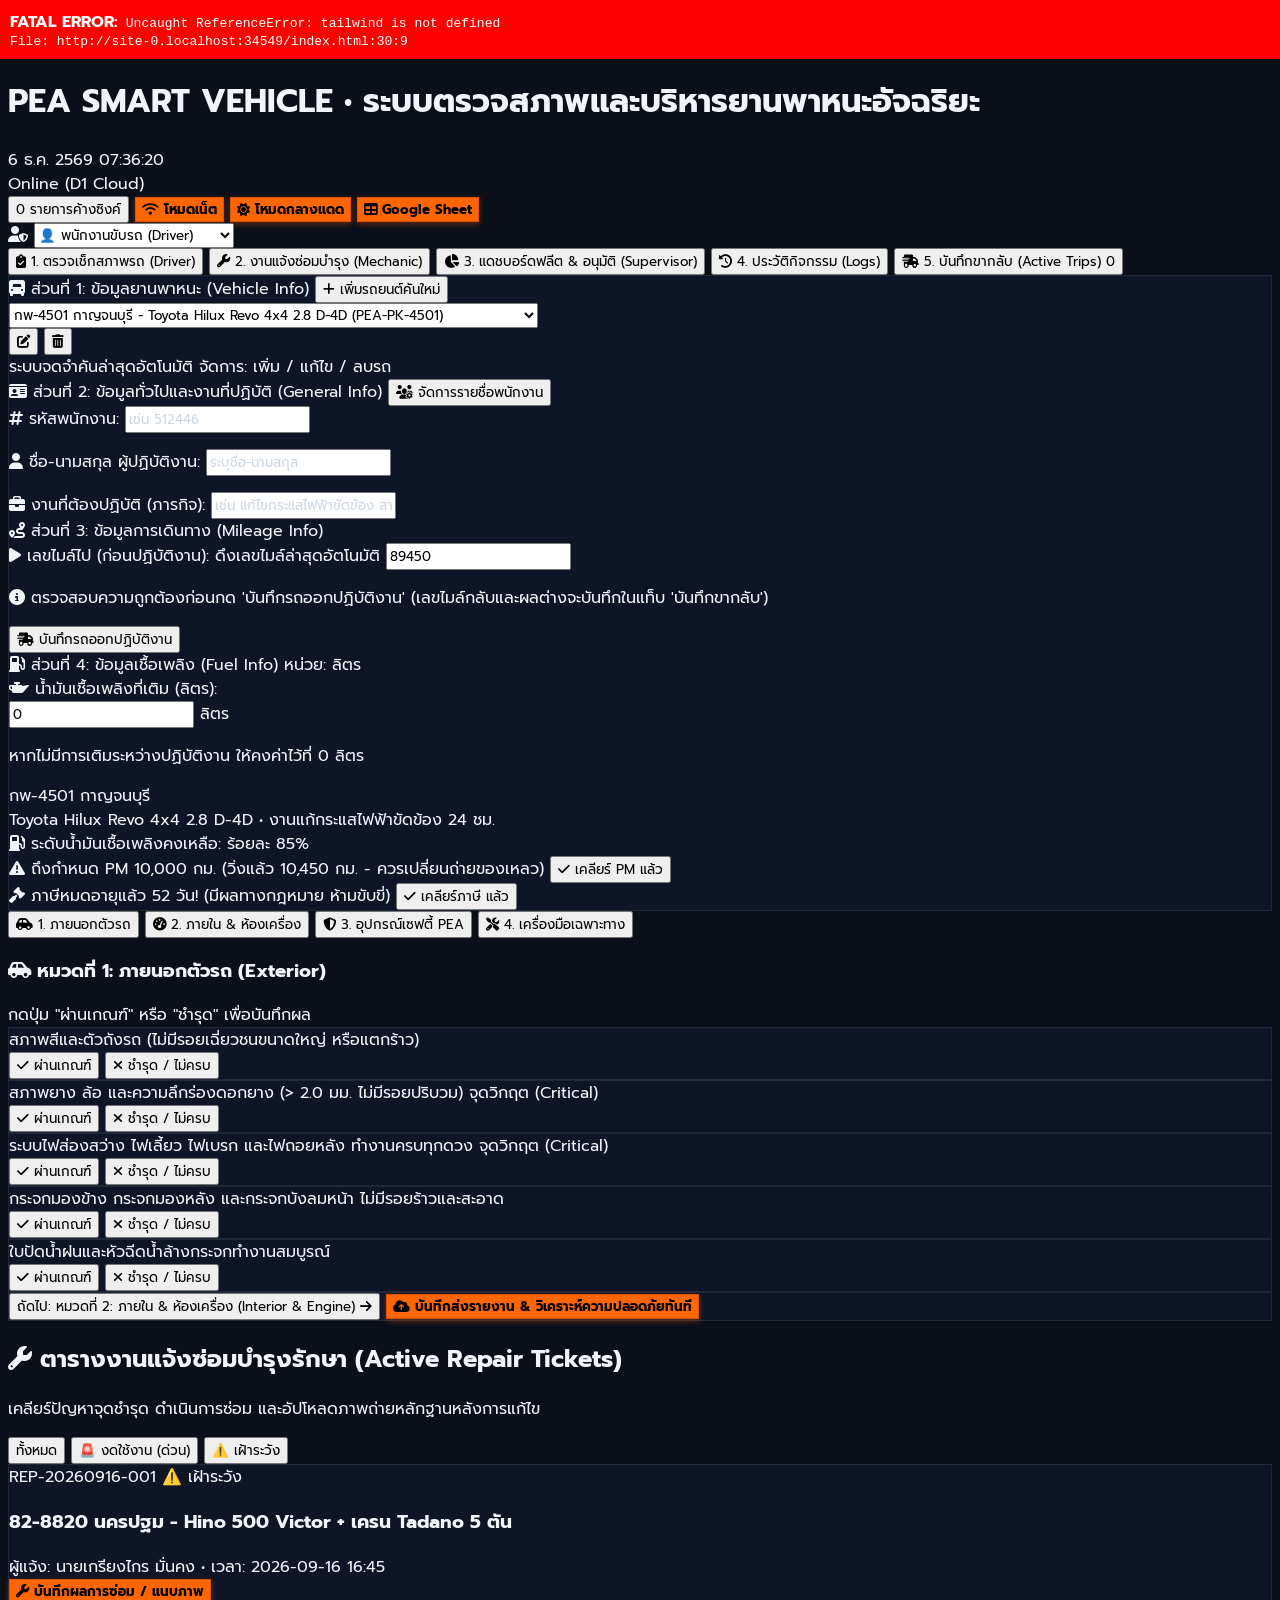
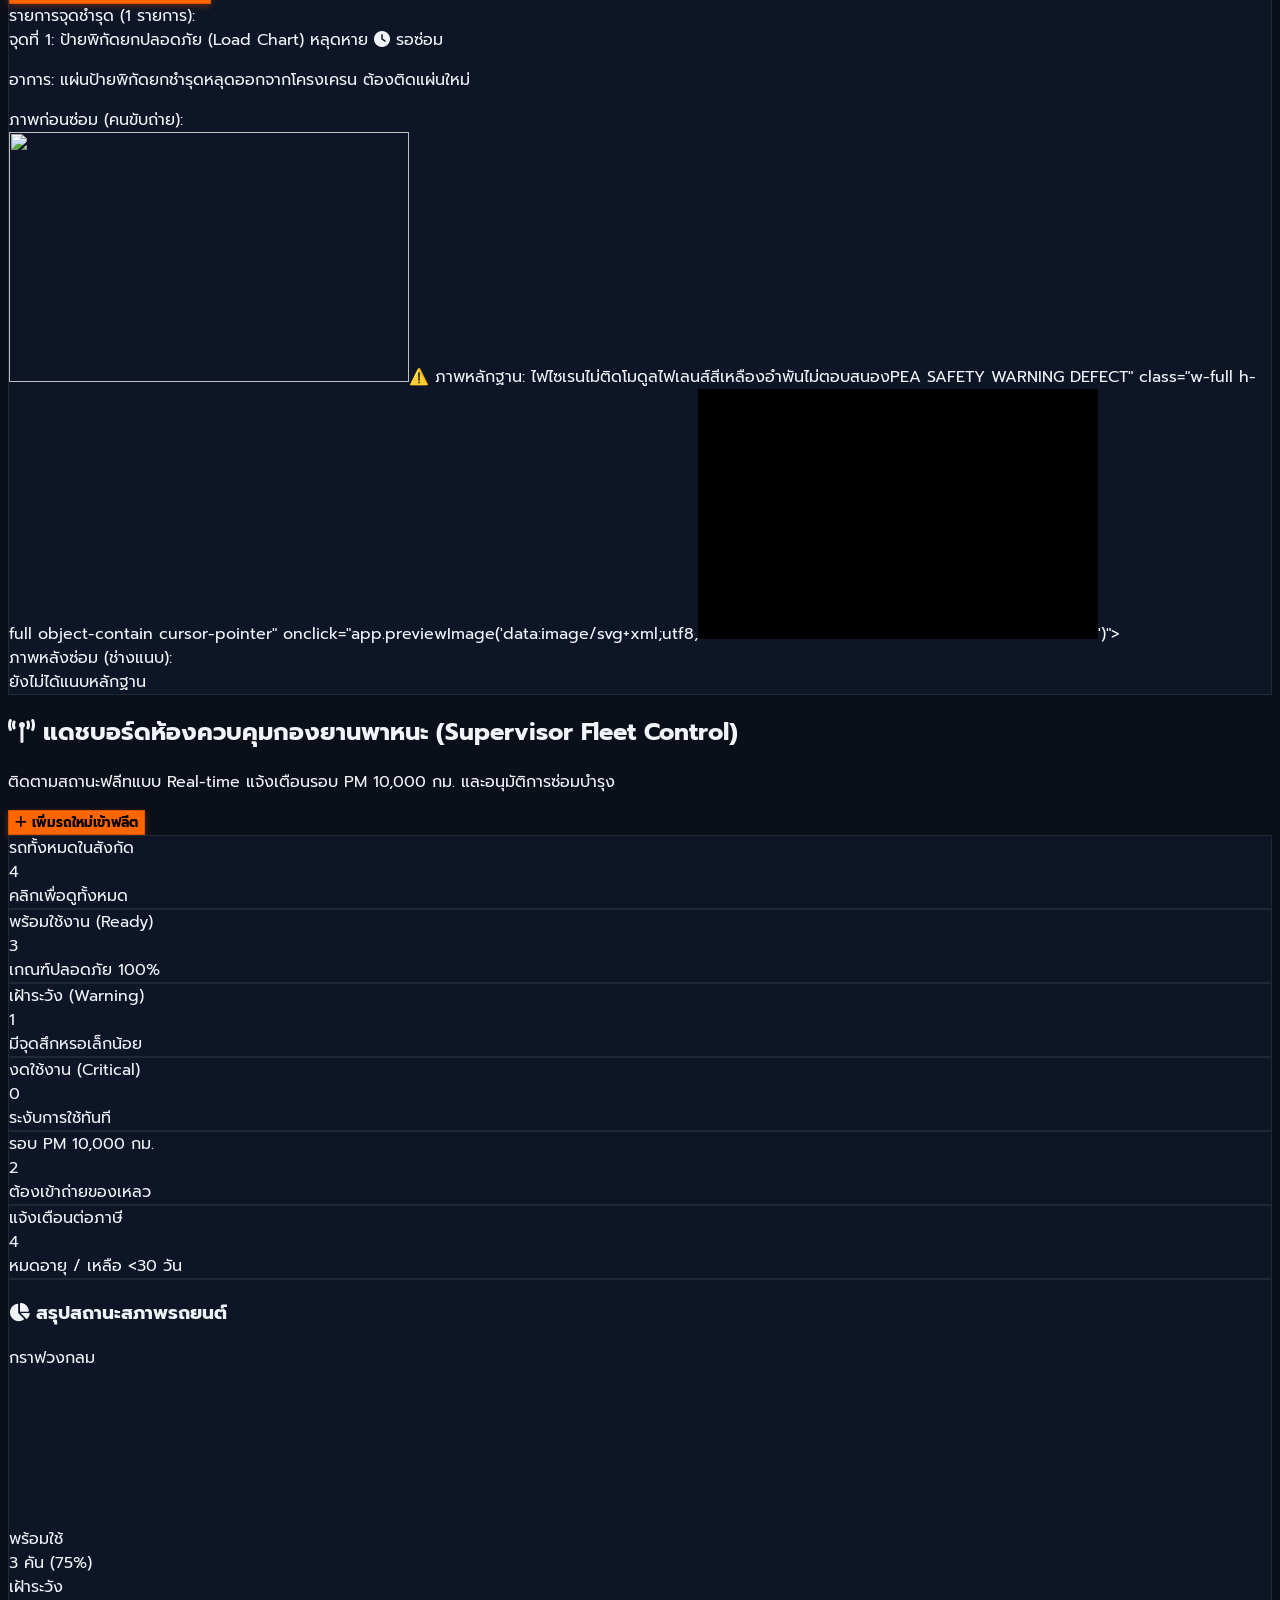
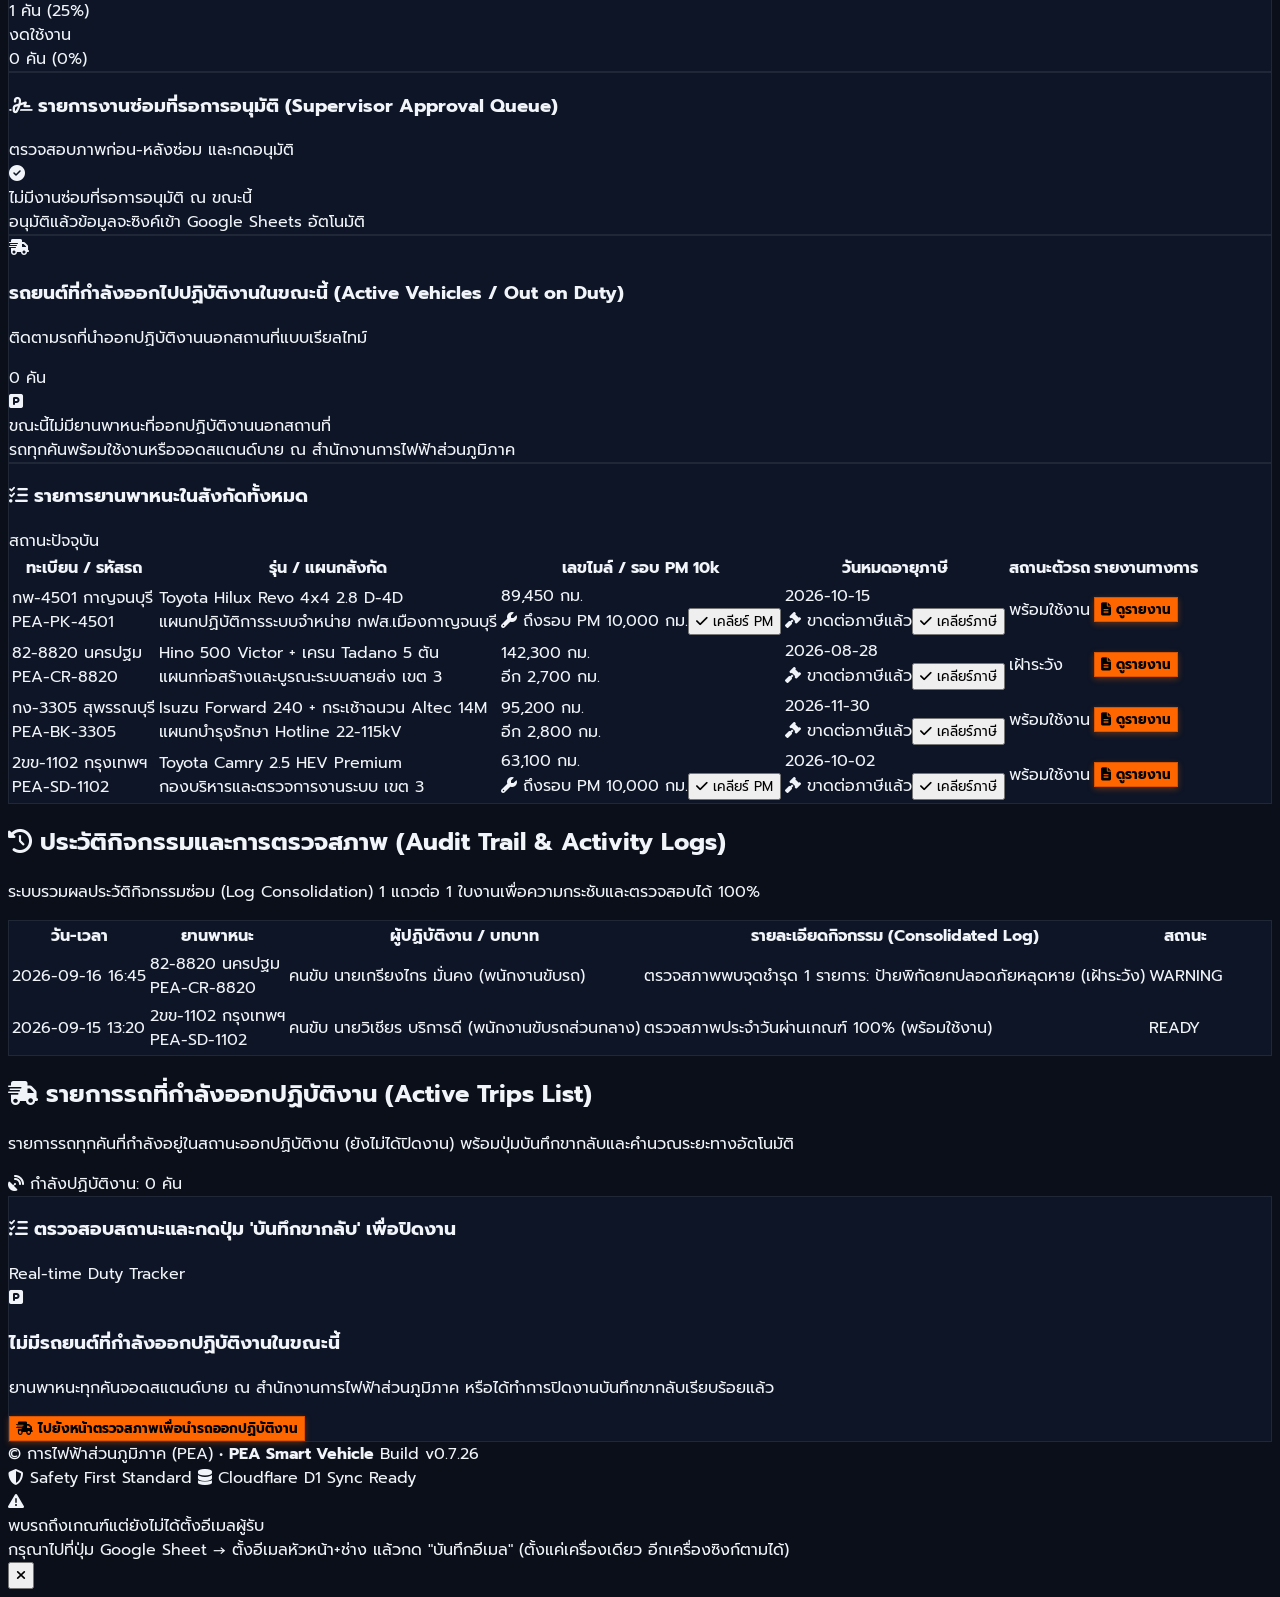
==== index.html @ 710da1a9 "PEA Smart Vehicle v0.7.26 - fix PM/tax email alerts not reaching chief+mechanic: bump stale index.ht" ====
﻿<!DOCTYPE html>
<html lang="th">
<head>
    <meta charset="UTF-8">
    <meta name="viewport" content="width=device-width, initial-scale=1.0">
    <title>PEA Smart Vehicle | ระบบตรวจสภาพและบริหารยานพาหนะอัจฉริยะ กฟภ.</title>

    <script>
        window.onerror = function(message, source, lineno, colno, error) {
            var errDiv = document.createElement('div');
            errDiv.style.position = 'fixed';
            errDiv.style.top = '0';
            errDiv.style.left = '0';
            errDiv.style.width = '100%';
            errDiv.style.background = 'red';
            errDiv.style.color = 'white';
            errDiv.style.zIndex = '999999';
            errDiv.style.padding = '10px';
            errDiv.style.fontFamily = 'monospace';
            errDiv.innerHTML = '<strong>FATAL ERROR:</strong> ' + message + ' <br>File: ' + source + ':' + lineno + ':' + colno;
            if (document.body) document.body.appendChild(errDiv);
            else window.addEventListener('DOMContentLoaded', () => document.body.appendChild(errDiv));
        };
    </script>

    <!-- Cache Busting v0.7.26 -->
    <!-- Tailwind CSS CDN -->
    <script src="https://cdn.tailwindcss.com"></script>
    <script>
        tailwind.config = {
            theme: {
                extend: {
                    colors: {
                        'pea-purple': '#581c87',
                        'pea-dark': '#3b0764',
                        'pea-lightpurple': '#7e22ce',
                        'pea-accent': '#a855f7',
                        'pea-gold': '#f59e0b',
                        'pea-goldlight': '#fbbf24',
                        'safety-orange': '#ff6600',
                        'safety-orange-hover': '#ff771a'
                    }
                }
            }
        }
    </script>
    
    <!-- FontAwesome CDN -->
    <link rel="stylesheet" href="https://cdnjs.cloudflare.com/ajax/libs/font-awesome/6.5.1/css/all.min.css">
    
    <!-- Chart.js CDN -->
    <script src="https://cdn.jsdelivr.net/npm/chart.js"></script>

    <!-- Custom CSS with Cache Busting v0.7.26 -->
    <link rel="stylesheet" href="css/main.css?v=0.7.19">
</head>
<body class="bg-[#0b0f19] text-slate-100 min-h-screen flex flex-col antialiased selection:bg-purple-600 selection:text-white">

    <!-- =====================================================================
         TOP PEA CORPORATE HEADER (Responsive Header < 1150px)
         ===================================================================== -->
    <header id="pea-global-header" class="bg-gradient-to-r from-purple-950 via-[#3b0764] to-[#1e1035] border-b border-purple-800/50 shadow-xl sticky top-0 z-40">
        <div class="max-w-7xl mx-auto px-4 sm:px-6 lg:px-8 py-2.5 flex flex-wrap justify-between items-center gap-3">
            
            <!-- Brand Logo & System Title -->
            <div class="flex items-center gap-3">
                <div class="w-11 h-11 rounded-xl bg-gradient-to-br from-purple-800 to-purple-950 border-2 border-amber-400 flex flex-col items-center justify-center shadow-lg shadow-purple-950/60 shrink-0">
                    <span class="text-[11px] font-black text-amber-400 leading-none">PEA</span>
                    <i class="fa-solid fa-bolt text-amber-400 text-sm mt-0.5"></i>
                </div>
                <div>
                    <div class="flex items-center gap-2">
                        <span class="text-[11px] font-extrabold tracking-wider text-amber-400 uppercase">การไฟฟ้าส่วนภูมิภาค</span>
                        <span class="text-[10px] px-2 py-0.5 rounded-full bg-purple-800/80 text-purple-200 border border-purple-500/30 font-mono font-bold">SAFETY FIRST</span>
                        <span class="text-[10px] px-1.5 py-0.2 rounded bg-amber-500 text-black font-mono font-black">v0.7.26</span>
                    </div>
                    <h1 class="text-sm sm:text-base font-black text-white tracking-tight flex items-center gap-2">
                        PEA SMART VEHICLE
                        <span class="text-[11px] font-semibold text-slate-300 hidden sm:inline">• ระบบตรวจสภาพและบริหารยานพาหนะอัจฉริยะ</span>
                    </h1>
                </div>
            </div>

            <!-- Header Controls & Responsive Header Action Group -->
            <div class="flex items-center gap-2 sm:gap-3 flex-wrap">
                
                <!-- Live Clock & Network Badge -->
                <div class="hidden md:flex flex-col text-right text-xs">
                    <span class="text-slate-300 font-mono text-[11px]" id="live-clock">--:--:--</span>
                    <div class="flex items-center justify-end gap-1.5 text-[11px] mt-0.5" id="network-status-badge">
                        <span class="w-2 h-2 rounded-full bg-emerald-400 animate-pulse"></span>
                        <span class="text-emerald-400 font-bold">Online (D1 Cloud)</span>
                    </div>
                </div>

                <!-- Sync Queue Indicator Badge -->
                <button onclick="app.triggerSyncNow()" id="sync-queue-badge" class="hidden text-[11px] px-2 py-1 rounded-lg bg-amber-500 text-black font-bold animate-pulse">
                    0 รายการค้างซิงค์
                </button>

                <!-- Responsive Buttons with Safety Orange (< 1150px hides text) -->
                <!-- Network Mode Simulation Button -->
                <button onclick="app.toggleNetworkSimulation()" title="สลับโหมดจำลอง Online/Offline" 
                    class="responsive-header-btn btn-safety-orange px-3 py-1.5 rounded-xl text-xs flex items-center gap-1.5 shadow">
                    <i class="fa-solid fa-wifi"></i>
                    <span class="header-btn-label">โหมดเน็ต</span>
                </button>

                <!-- Sunlight Mode Toggle Button -->
                <button onclick="app.toggleSunlightMode()" title="สลับโหมดกลางแดด คอนทราสต์สูง" 
                    class="responsive-header-btn btn-safety-orange px-3 py-1.5 rounded-xl text-xs flex items-center gap-1.5 shadow">
                    <i id="sunlight-icon" class="fa-solid fa-sun"></i>
                    <span id="sunlight-label" class="header-btn-label">โหมดกลางแดด</span>
                </button>

                <!-- Google Sheet Database Config Button -->
                <button onclick="app.openGoogleSheetModal()" title="ตั้งค่าฐานข้อมูล Google Sheets" 
                    id="header-googlesheet-btn" class="responsive-header-btn btn-safety-orange px-3 py-1.5 rounded-xl text-xs flex items-center gap-1.5 shadow">
                    <i class="fa-solid fa-table"></i>
                    <span class="header-btn-label header-btn-label-always">Google Sheet</span>
                </button>

                <!-- Role Selector -->
                <div class="flex items-center gap-1.5 bg-slate-900/90 p-1 rounded-xl border border-slate-700/80">
                    <i class="fa-solid fa-user-shield text-pea-gold ml-2 text-xs"></i>
                    <select id="user-role-select" class="bg-transparent text-xs text-white focus:outline-none pr-2 py-0.5 font-medium cursor-pointer">
                        <option value="DRIVER" class="bg-slate-900 text-white">👤 พนักงานขับรถ (Driver)</option>
                        <option value="MECHANIC" class="bg-slate-900 text-white">🔧 ช่างเครื่องยนต์ (Mechanic)</option>
                        <option value="CHIEF" class="bg-slate-900 text-white">👨‍💼 หัวหน้างาน (Supervisor)</option>
                    </select>
                </div>
            </div>
        </div>

        <!-- Navigation Tabs -->
        <nav class="max-w-7xl mx-auto px-4 sm:px-6 lg:px-8 flex space-x-1 border-t border-purple-900/60 overflow-x-auto">
            <button onclick="app.setTab('inspect')" class="nav-tab-btn px-4 py-2.5 text-xs font-bold transition flex items-center gap-2 border-b-2 bg-purple-900 text-amber-300 border-amber-400" data-tab="inspect">
                <i class="fa-solid fa-clipboard-check"></i>
                <span class="nav-tab-label">1. ตรวจเช็กสภาพรถ (Driver)</span>
            </button>
            <button onclick="app.setTab('mechanic')" class="nav-tab-btn px-4 py-2.5 text-xs font-bold transition flex items-center gap-2 border-b-2 border-transparent text-slate-300 hover:bg-slate-800" data-tab="mechanic">
                <i class="fa-solid fa-wrench"></i>
                <span class="nav-tab-label">2. งานแจ้งซ่อมบำรุง (Mechanic)</span>
            </button>
            <button onclick="app.setTab('supervisor')" class="nav-tab-btn px-4 py-2.5 text-xs font-bold transition flex items-center gap-2 border-b-2 border-transparent text-slate-300 hover:bg-slate-800" data-tab="supervisor">
                <i class="fa-solid fa-chart-pie"></i>
                <span class="nav-tab-label">3. แดชบอร์ดฟลีต & อนุมัติ (Supervisor)</span>
            </button>
            <button onclick="app.setTab('logs')" class="nav-tab-btn px-4 py-2.5 text-xs font-bold transition flex items-center gap-2 border-b-2 border-transparent text-slate-300 hover:bg-slate-800" data-tab="logs">
                <i class="fa-solid fa-clock-rotate-left"></i>
                <span class="nav-tab-label">4. ประวัติกิจกรรม (Logs)</span>
            </button>
            <button onclick="app.setTab('trips')" class="nav-tab-btn px-4 py-2.5 text-xs font-bold transition flex items-center gap-2 border-b-2 border-transparent text-slate-300 hover:bg-slate-800" data-tab="trips">
                <i class="fa-solid fa-truck-fast text-blue-400"></i>
                <span class="nav-tab-label">5. บันทึกขากลับ (Active Trips)</span>
                <span id="nav-active-trips-badge" class="hidden text-[10px] px-1.5 py-0.2 rounded-full bg-blue-600 text-white font-mono font-bold">0</span>
            </button>
        </nav>
    </header>

    <!-- =====================================================================
         MAIN WORKSPACE CONTAINER
         ===================================================================== -->
    <main class="flex-1 max-w-7xl w-full mx-auto p-4 sm:p-6 lg:p-8 space-y-6">

        <!-- =================================================================
             VIEW 1: DRIVER INSPECTION VIEW
             ================================================================= -->
        <section id="view-driver-inspect" class="space-y-6 animate-fade-in">
            
            <!-- Vehicle Selection Card & Status Bar -->
            <!-- Vehicle Inspection & Operation Info Form (4 ส่วนตามมาตรฐานงาน กฟภ.) -->
            <div class="pea-glass p-5 sm:p-6 rounded-2xl border border-purple-500/30 shadow-xl space-y-5">
                
                <!-- แถวด้านบน: ส่วนที่ 1 (ข้อมูลยานพาหนะ) & ส่วนที่ 2 (ข้อมูลทั่วไปและงานที่ปฏิบัติ) -->
                <div class="grid grid-cols-1 lg:grid-cols-12 gap-4 items-start">
                    
                    <!-- ส่วนที่ 1: ข้อมูลยานพาหนะ (Vehicle Info) -->
                    <div class="lg:col-span-4 bg-slate-950/60 p-4 rounded-xl border border-slate-800 space-y-2">
                        <div class="flex items-center justify-between">
                            <label class="text-xs font-black text-amber-300 flex items-center gap-1.5">
                                <i class="fa-solid fa-truck-front text-amber-400"></i> ส่วนที่ 1: ข้อมูลยานพาหนะ (Vehicle Info)
                            </label>
                            <button type="button" onclick="app.openAddVehicleModal()" class="text-[11px] px-2 py-0.5 rounded-lg bg-emerald-900/60 hover:bg-emerald-800 border border-emerald-500/50 text-emerald-300 font-bold transition flex items-center gap-1 shadow-sm">
                                <i class="fa-solid fa-plus text-[10px]"></i> เพิ่มรถยนต์คันใหม่
                            </button>
                        </div>
                        <div class="flex items-center gap-1.5">
                            <div class="flex-1 min-w-0">
                                <select id="vehicle-select-dropdown" class="w-full bg-slate-900 border border-slate-700 rounded-xl px-3 py-2 text-xs text-white focus:outline-none focus:border-amber-400 font-semibold cursor-pointer shadow-inner truncate">
                                    <option value="PEA-PK-4501" selected>กพ-4501 กาญจนบุรี - Toyota Hilux Revo 4x4 2.8 D-4D (PEA-PK-4501)</option>
                                    <option value="PEA-CR-8820">82-8820 นครปฐม - Hino 500 Victor + เครน Tadano 5 ตัน (PEA-CR-8820)</option>
                                    <option value="PEA-BK-3305">กง-3305 สุพรรณบุรี - Isuzu Forward 240 + กระเช้าฉนวน Altec 14M (PEA-BK-3305)</option>
                                    <option value="PEA-SD-1102">2ขข-1102 กรุงเทพฯ - Toyota Camry 2.5 HEV Premium (PEA-SD-1102)</option>
                                </select>
                            </div>
                            <button type="button" onclick="app.openEditVehicleModal()" title="แก้ไขข้อมูลรถยนต์คันที่เลือก" class="px-2.5 py-2 rounded-xl bg-amber-950/70 hover:bg-amber-900 border border-amber-500/50 text-amber-300 hover:text-white transition flex items-center justify-center text-xs shadow-sm">
                                <i class="fa-solid fa-pen-to-square"></i>
                            </button>
                            <button type="button" onclick="app.confirmDeleteCurrentVehicle()" title="ลบข้อมูลรถยนต์คันที่เลือกออกจากระบบ" class="px-2.5 py-2 rounded-xl bg-red-950/70 hover:bg-red-900 border border-red-500/50 text-red-300 hover:text-white transition flex items-center justify-center text-xs shadow-sm">
                                <i class="fa-solid fa-trash-can"></i>
                            </button>
                        </div>
                        <div class="flex items-center justify-between text-[10px] text-slate-400 pt-0.5">
                            <span>ระบบจดจำคันล่าสุดอัตโนมัติ</span>
                            <span class="text-slate-500">จัดการ: เพิ่ม / แก้ไข / ลบรถ</span>
                        </div>
                    </div>

                    <!-- ส่วนที่ 2: ข้อมูลทั่วไปและงานที่ปฏิบัติ (General Info) -->
                    <div class="lg:col-span-8 bg-slate-950/60 p-4 rounded-xl border border-slate-800 space-y-3">
                        <div class="flex items-center justify-between">
                            <label class="text-xs font-black text-purple-300 flex items-center gap-1.5">
                                <i class="fa-solid fa-id-card text-purple-400"></i> ส่วนที่ 2: ข้อมูลทั่วไปและงานที่ปฏิบัติ (General Info)
                            </label>
                            <button type="button" onclick="app.openEmployeeManagementModal()" class="text-[11px] px-2.5 py-0.5 rounded-lg bg-purple-900/70 hover:bg-purple-800 border border-purple-500/50 text-purple-200 font-bold transition flex items-center gap-1.5 shadow-sm">
                                <i class="fa-solid fa-users-gear text-[10px] text-purple-300"></i> จัดการรายชื่อพนักงาน
                            </button>
                        </div>

                        <div class="grid grid-cols-1 sm:grid-cols-12 gap-3">
                            <!-- ช่องกรอก 'รหัสพนักงาน' (Numeric Keyboard) พร้อม Auto-fetch -->
                            <div class="sm:col-span-3">
                                <label class="block text-[11px] font-semibold text-slate-300 mb-1 flex items-center justify-between">
                                    <span class="flex items-center gap-1">
                                        <i class="fa-solid fa-hashtag text-slate-400"></i> รหัสพนักงาน:
                                    </span>
                                    <span id="emp-lookup-badge" class="hidden text-[9px] px-1.5 py-0.2 rounded font-mono font-bold"></span>
                                </label>
                                <input type="text" inputmode="numeric" pattern="[0-9]*" id="employee-id-input" oninput="app.handleEmployeeIdInput(this.value)"
                                    class="w-full bg-slate-900 border border-slate-700 rounded-xl px-3 py-2 text-xs text-amber-400 font-mono font-bold focus:outline-none focus:border-amber-400 transition" placeholder="เช่น 512446">
                                <p id="emp-lookup-msg" class="text-[10px] mt-1 text-slate-400 min-h-[16px] transition-all"></p>
                            </div>

                            <!-- ช่องกรอก 'ชื่อ-นามสกุล' -->
                            <div class="sm:col-span-4">
                                <label class="block text-[11px] font-semibold text-slate-300 mb-1 flex items-center gap-1">
                                    <i class="fa-solid fa-user text-slate-400"></i> ชื่อ-นามสกุล ผู้ปฏิบัติงาน:
                                </label>
                                <input type="text" id="inspector-name-input" 
                                    class="w-full bg-slate-900 border border-slate-700 rounded-xl px-3 py-2 text-xs text-white font-medium focus:outline-none focus:border-amber-400 transition" placeholder="ระบุชื่อ-นามสกุล">
                                <p id="emp-dept-msg" class="text-[10px] mt-1 text-slate-400 min-h-[16px] truncate"></p>
                            </div>

                            <!-- ช่องกรอก 'งานที่ต้องปฏิบัติ' (กว้างเพียงพอ) -->
                            <div class="sm:col-span-5">
                                <label class="block text-[11px] font-semibold text-slate-300 mb-1 flex items-center gap-1">
                                    <i class="fa-solid fa-briefcase text-slate-400"></i> งานที่ต้องปฏิบัติ (ภารกิจ):
                                </label>
                                <input type="text" id="task-description-input" 
                                    class="w-full bg-slate-900 border border-slate-700 rounded-xl px-3 py-2 text-xs text-white focus:outline-none focus:border-amber-400 placeholder:text-slate-500" placeholder="เช่น แก้ไขกระแสไฟฟ้าขัดข้อง สาย 22kV วงจร 1">
                            </div>
                        </div>
                    </div>
                </div>

                <!-- แถวล่าง: ส่วนที่ 3 (ข้อมูลการเดินทาง) & ส่วนที่ 4 (ข้อมูลเชื้อเพลิง) -->
                <div class="grid grid-cols-1 lg:grid-cols-12 gap-4 items-stretch">
                    
                    <!-- ส่วนที่ 3: ข้อมูลการเดินทาง (Mileage Info - Grid Layout) -->
                    <div class="lg:col-span-8 bg-slate-950/60 p-4 rounded-xl border border-slate-800 space-y-3">
                        <div class="flex items-center justify-between">
                            <label class="text-xs font-black text-emerald-300 flex items-center gap-1.5">
                                <i class="fa-solid fa-route text-emerald-400"></i> ส่วนที่ 3: ข้อมูลการเดินทาง (Mileage Info)
                            </label>
                            <div class="flex items-center gap-2">
                                <span id="vehicle-duty-status-badge" class="hidden text-[10px] px-2 py-0.5 rounded-full font-bold"></span>
                            </div>
                        </div>

                        <div class="space-y-3">
                            <div>
                                <!-- ช่องกรอก 'เลขไมล์ไป (ก่อนปฏิบัติงาน)' (Numeric Keyboard) -->
                                <label class="block text-[11px] font-semibold text-slate-300 mb-1 flex items-center justify-between">
                                    <span class="flex items-center gap-1">
                                        <i class="fa-solid fa-play text-emerald-400"></i> เลขไมล์ไป (ก่อนปฏิบัติงาน):
                                    </span>
                                    <span class="text-[10px] text-slate-400 font-mono">ดึงเลขไมล์ล่าสุดอัตโนมัติ</span>
                                </label>
                                <input type="number" inputmode="numeric" id="start-mileage-input"
                                    class="w-full bg-slate-900 border border-slate-700 rounded-xl px-3.5 py-2.5 text-sm text-emerald-400 font-mono font-bold focus:outline-none focus:border-emerald-400 transition" placeholder="ระบุเลขไมล์เริ่มต้น">
                                <p class="text-[10px] text-slate-400 mt-1">
                                    <i class="fa-solid fa-circle-info text-blue-400 mr-1"></i> ตรวจสอบความถูกต้องก่อนกด 'บันทึกรถออกปฏิบัติงาน' (เลขไมล์กลับและผลต่างจะบันทึกในแท็บ 'บันทึกขากลับ')
                                </p>
                            </div>
                            
                            <button type="button" id="btn-start-duty" onclick="app.recordDeparture()" class="w-full text-xs py-2.5 rounded-xl bg-blue-600 hover:bg-blue-500 text-white font-bold transition flex items-center justify-center gap-2 shadow-lg">
                                <i class="fa-solid fa-truck-fast text-sm"></i> บันทึกรถออกปฏิบัติงาน (บันทึกข้อมูลขาไป)
                            </button>
                        </div>
                    </div>

                    <!-- ส่วนที่ 4: ข้อมูลเชื้อเพลิง (Fuel Info) -->
                    <div class="lg:col-span-4 bg-slate-950/60 p-4 rounded-xl border border-slate-800 space-y-3 flex flex-col justify-between">
                        <div class="flex items-center justify-between">
                            <label class="text-xs font-black text-amber-300 flex items-center gap-1.5">
                                <i class="fa-solid fa-gas-pump text-amber-400"></i> ส่วนที่ 4: ข้อมูลเชื้อเพลิง (Fuel Info)
                            </label>
                            <span class="text-[10px] text-slate-400">หน่วย: ลิตร</span>
                        </div>

                        <div>
                            <!-- ช่องกรอก 'น้ำมันเชื้อเพลิงที่เติม' (Numeric Keyboard) -->
                            <label class="block text-[11px] font-semibold text-slate-300 mb-1 flex items-center gap-1">
                                <i class="fa-solid fa-oil-can text-amber-400"></i> น้ำมันเชื้อเพลิงที่เติม (ลิตร):
                            </label>
                            <div class="relative">
                                <input type="number" inputmode="decimal" id="fuel-refill-input" step="0.1" min="0" value="0"
                                    class="w-full bg-slate-900 border border-slate-700 rounded-xl px-3 py-2 pr-12 text-xs text-white font-mono font-bold focus:outline-none focus:border-amber-400" placeholder="0.0">
                                <span class="absolute right-3 top-2.5 text-[11px] text-slate-400 font-bold">ลิตร</span>
                            </div>
                        </div>

                        <p class="text-[10px] text-slate-400 leading-tight">หากไม่มีการเติมระหว่างปฏิบัติงาน ให้คงค่าไว้ที่ 0 ลิตร</p>
                    </div>
                </div>

                <!-- Active Vehicle Details & Alerts (PM 10k km & Tax) -->
                <div class="border-t border-slate-800/80 pt-3 flex flex-wrap items-center justify-between gap-3">
                    <div>
                        <div class="text-base font-black text-white" id="active-vehicle-plate">กพ-4501 กาญจนบุรี</div>
                        <div class="text-xs text-slate-400" id="active-vehicle-model">Toyota Hilux Revo 4x4 2.8 D-4D</div>
                    </div>

                    <!-- Dynamic PM & Tax Alert Badges -->
                    <div class="flex flex-wrap items-center gap-2" id="vehicle-alert-badges">
                        <!-- Populated dynamically -->
                    </div>
                </div>
            </div>

            <!-- Step-by-Step Checklist Navigation (4 Tabs) -->
            <div class="flex flex-wrap gap-2 border-b border-slate-800 pb-3">
                <button id="step-btn-exterior" onclick="app.setChecklistStep('EXTERIOR')" class="px-3 py-2 rounded-xl text-xs font-bold transition flex items-center gap-2 bg-purple-800 text-amber-300 border-2 border-amber-400 shadow-md">
                    <i class="fa-solid fa-car-side"></i> 1. ภายนอกตัวรถ
                </button>
                <button id="step-btn-interior" onclick="app.setChecklistStep('INTERIOR')" class="px-3 py-2 rounded-xl text-xs font-semibold transition flex items-center gap-2 bg-slate-800 text-slate-300 hover:bg-slate-700 border border-slate-700">
                    <i class="fa-solid fa-gauge-high"></i> 2. ภายใน & ห้องเครื่อง
                </button>
                <button id="step-btn-safety" onclick="app.setChecklistStep('SAFETY')" class="px-3 py-2 rounded-xl text-xs font-semibold transition flex items-center gap-2 bg-slate-800 text-slate-300 hover:bg-slate-700 border border-slate-700">
                    <i class="fa-solid fa-shield-halved"></i> 3. อุปกรณ์เซฟตี้ PEA
                </button>
                <button id="step-btn-special" onclick="app.setChecklistStep('SPECIAL')" class="px-3 py-2 rounded-xl text-xs font-semibold transition flex items-center gap-2 bg-slate-800 text-slate-300 hover:bg-slate-700 border border-slate-700">
                    <i class="fa-solid fa-screwdriver-wrench"></i> 4. เครื่องมือเฉพาะทาง
                </button>
            </div>

            <!-- Category Header -->
            <div class="flex items-center justify-between">
                <h3 class="text-sm font-bold text-white flex items-center" id="checklist-category-title">
                    <i class="fa-solid fa-car-side text-amber-400 mr-2"></i> หมวดที่ 1: ภายนอกตัวรถ (Exterior)
                </h3>
                <span class="text-xs text-slate-400 font-medium">กดปุ่ม "ผ่านเกณฑ์" หรือ "ชำรุด" เพื่อบันทึกผล</span>
            </div>

            <!-- Checklist Items List (Dynamic Rows) -->
            <div class="space-y-3" id="checklist-items-container">
                <!-- Populated dynamically -->
            </div>

            <!-- Bottom Action Navigation -->
            <div class="pea-glass p-4 rounded-2xl border border-slate-800 flex flex-wrap items-center justify-between gap-3 sticky bottom-3 z-30 shadow-2xl">
                <!-- Next Step Button (Purple) -->
                <button id="checklist-next-step-btn" class="bg-purple-900 hover:bg-purple-800 text-amber-300 border border-purple-500/60 px-5 py-2.5 rounded-xl text-xs font-bold flex items-center gap-2 transition shadow">
                    ถัดไป: หมวดที่ 2 ภายใน & ห้องเครื่อง <i class="fa-solid fa-arrow-right"></i>
                </button>

                <!-- Submit Inspection Button (Safety Orange) -->
                <button id="submit-inspection-btn" onclick="app.submitInspection()" class="btn-safety-orange px-6 py-2.5 rounded-xl text-xs font-black flex items-center gap-2 shadow-xl">
                    <i class="fa-solid fa-cloud-arrow-up text-black"></i> บันทึกส่งรายงาน & วิเคราะห์ความปลอดภัยทันที
                </button>
            </div>
        </section>

        <!-- =================================================================
             VIEW 2: MECHANIC REPAIR TICKETS
             ================================================================= -->
        <section id="view-mechanic-tickets" class="hidden space-y-6 animate-fade-in">
            <div class="flex flex-wrap justify-between items-center gap-4">
                <div>
                    <h2 class="text-lg font-black text-white flex items-center gap-2">
                        <i class="fa-solid fa-wrench text-pea-gold"></i> ตารางงานแจ้งซ่อมบำรุงรักษา (Active Repair Tickets)
                    </h2>
                    <p class="text-xs text-slate-400 mt-0.5">เคลียร์ปัญหาจุดชำรุด ดำเนินการซ่อม และอัปโหลดภาพถ่ายหลักฐานหลังการแก้ไข</p>
                </div>

                <!-- Filter Buttons -->
                <div class="flex items-center gap-2 bg-slate-900 p-1 rounded-xl border border-slate-800 text-xs">
                    <button id="mech-filter-all" onclick="app.setMechanicFilter('ALL')" class="px-3 py-1.5 rounded-lg font-bold bg-amber-500 text-black border border-amber-400">
                        ทั้งหมด
                    </button>
                    <button id="mech-filter-critical" onclick="app.setMechanicFilter('CRITICAL')" class="px-3 py-1.5 rounded-lg font-semibold bg-slate-800 text-slate-300 hover:bg-slate-700">
                        🚨 งดใช้งาน (ด่วน)
                    </button>
                    <button id="mech-filter-warning" onclick="app.setMechanicFilter('WARNING')" class="px-3 py-1.5 rounded-lg font-semibold bg-slate-800 text-slate-300 hover:bg-slate-700">
                        ⚠️ เฝ้าระวัง
                    </button>
                </div>
            </div>

            <!-- Repair Tickets Cards -->
            <div class="space-y-4" id="mechanic-tickets-container">
                <!-- Populated dynamically -->
            </div>
        </section>

        <!-- =================================================================
             VIEW 3: SUPERVISOR DASHBOARD
             ================================================================= -->
        <section id="view-supervisor-dashboard" class="hidden space-y-6 animate-fade-in">
            
            <div class="flex flex-wrap justify-between items-center gap-4">
                <div>
                    <h2 class="text-lg font-black text-white flex items-center gap-2">
                        <i class="fa-solid fa-tower-broadcast text-pea-gold"></i> แดชบอร์ดห้องควบคุมกองยานพาหนะ (Supervisor Fleet Control)
                    </h2>
                    <p class="text-xs text-slate-400 mt-0.5">ติดตามสถานะฟลีทแบบ Real-time แจ้งเตือนรอบ PM 10,000 กม. และอนุมัติการซ่อมบำรุง</p>
                </div>

                <div class="flex items-center gap-2">
                    <button onclick="app.openAddVehicleModal()" class="btn-safety-orange px-4 py-2 rounded-xl text-xs font-bold flex items-center gap-1.5 shadow">
                        <i class="fa-solid fa-plus"></i> เพิ่มรถใหม่เข้าฟลีต
                    </button>
                </div>
            </div>

            <!-- Interactive Fleet Statistics Cards -->
            <div class="grid grid-cols-2 sm:grid-cols-3 lg:grid-cols-6 gap-3">
                
                <!-- Total -->
                <div onclick="app.setFleetFilter('ALL')" class="pea-glass p-4 rounded-2xl border border-slate-800 cursor-pointer hover:border-amber-400 transition">
                    <div class="text-[11px] text-slate-400 font-semibold">รถทั้งหมดในสังกัด</div>
                    <div class="text-2xl font-black text-white mt-1" id="stat-total-vehicles">0</div>
                    <div class="text-[10px] text-slate-500 mt-1">คลิกเพื่อดูทั้งหมด</div>
                </div>

                <!-- Ready -->
                <div onclick="app.setFleetFilter('READY')" class="pea-glass p-4 rounded-2xl border border-emerald-500/30 bg-emerald-950/10 cursor-pointer hover:border-emerald-400 transition">
                    <div class="text-[11px] text-emerald-300 font-semibold">พร้อมใช้งาน (Ready)</div>
                    <div class="text-2xl font-black text-emerald-400 mt-1" id="stat-ready-vehicles">0</div>
                    <div class="text-[10px] text-emerald-500/80 mt-1">เกณฑ์ปลอดภัย 100%</div>
                </div>

                <!-- Warning -->
                <div onclick="app.setFleetFilter('WARNING')" class="pea-glass p-4 rounded-2xl border border-amber-500/30 bg-amber-950/10 cursor-pointer hover:border-amber-400 transition">
                    <div class="text-[11px] text-amber-300 font-semibold">เฝ้าระวัง (Warning)</div>
                    <div class="text-2xl font-black text-amber-400 mt-1" id="stat-warning-vehicles">0</div>
                    <div class="text-[10px] text-amber-500/80 mt-1">มีจุดสึกหรอเล็กน้อย</div>
                </div>

                <!-- Critical -->
                <div onclick="app.setFleetFilter('CRITICAL')" class="pea-glass p-4 rounded-2xl border border-red-500/30 bg-red-950/10 cursor-pointer hover:border-red-400 transition">
                    <div class="text-[11px] text-red-300 font-semibold">งดใช้งาน (Critical)</div>
                    <div class="text-2xl font-black text-red-400 mt-1" id="stat-critical-vehicles">0</div>
                    <div class="text-[10px] text-red-500/80 mt-1">ระงับการใช้ทันที</div>
                </div>

                <!-- PM Due (10,000 km) -->
                <div class="pea-glass p-4 rounded-2xl border border-purple-500/30 bg-purple-950/20">
                    <div class="text-[11px] text-purple-300 font-semibold">รอบ PM 10,000 กม.</div>
                    <div class="text-2xl font-black text-amber-300 mt-1" id="stat-pm-due">0</div>
                    <div class="text-[10px] text-purple-400 mt-1">ต้องเข้าถ่ายของเหลว</div>
                </div>

                <!-- Tax Alert -->
                <div class="pea-glass p-4 rounded-2xl border border-orange-500/30 bg-orange-950/20">
                    <div class="text-[11px] text-orange-300 font-semibold">แจ้งเตือนต่อภาษี</div>
                    <div class="text-2xl font-black text-orange-400 mt-1" id="stat-tax-due">0</div>
                    <div class="text-[10px] text-orange-400 mt-1">หมดอายุ / เหลือ <30 วัน</div>
                </div>
            </div>

            <!-- Fleet Status Chart & Visual Summary (กราฟวงกลมสรุปสถานะสภาพรถยนต์) -->
            <div class="grid grid-cols-1 lg:grid-cols-3 gap-4">
                
                <!-- Doughnut/Pie Chart Card -->
                <div class="pea-glass p-5 rounded-2xl border border-purple-500/40 shadow-xl flex flex-col justify-between">
                    <div class="flex items-center justify-between border-b border-slate-800 pb-2 mb-2">
                        <h3 class="text-sm font-black text-white flex items-center gap-2">
                            <i class="fa-solid fa-chart-pie text-amber-400"></i> สรุปสถานะสภาพรถยนต์
                        </h3>
                        <span class="text-[10px] px-2 py-0.5 rounded bg-purple-900 text-amber-300 font-mono font-bold">กราฟวงกลม</span>
                    </div>

                    <!-- Canvas -->
                    <div class="relative flex items-center justify-center my-1 h-48">
                        <canvas id="fleet-status-pie-chart"></canvas>
                    </div>

                    <!-- Custom Interactive Legend -->
                    <div class="grid grid-cols-3 gap-1 text-center pt-2 border-t border-slate-800 text-[11px]" id="pie-chart-legend-metrics">
                        <!-- Populated dynamically -->
                    </div>
                </div>

                <!-- Approvals Section (Pending Signoff with Before/After Photos) -->
                <div class="lg:col-span-2 pea-glass p-5 rounded-2xl border border-purple-500/40 shadow-xl space-y-3 flex flex-col justify-between">
                    <div>
                        <div class="flex items-center justify-between border-b border-slate-800 pb-2 mb-3">
                            <h3 class="text-sm font-black text-white flex items-center gap-2">
                                <i class="fa-solid fa-signature text-amber-400"></i> รายการงานซ่อมที่รอการอนุมัติ (Supervisor Approval Queue)
                            </h3>
                            <span class="text-xs text-slate-400">ตรวจสอบภาพก่อน-หลังซ่อม และกดอนุมัติ</span>
                        </div>
                        <div id="supervisor-approval-queue" class="space-y-3 max-h-52 overflow-y-auto pr-1">
                            <!-- Populated dynamically -->
                        </div>
                    </div>
                    <div class="text-[11px] text-slate-500 text-right pt-2 border-t border-slate-800">
                        อนุมัติแล้วข้อมูลจะซิงค์เข้า Google Sheets อัตโนมัติ
                    </div>
                </div>
            </div>

            <!-- Active Duty / Out on Duty Tracking Widget on Dashboard -->
            <div class="pea-glass rounded-2xl border border-blue-500/40 overflow-hidden shadow-xl">
                <div class="p-4 border-b border-slate-800 bg-slate-950/70 flex justify-between items-center">
                    <div class="flex items-center gap-2.5">
                        <div class="w-8 h-8 rounded-lg bg-blue-900/60 border border-blue-500/50 flex items-center justify-center text-blue-400">
                            <i class="fa-solid fa-truck-fast"></i>
                        </div>
                        <div>
                            <h3 class="text-sm font-bold text-white flex items-center gap-2">
                                รถยนต์ที่กำลังออกไปปฏิบัติงานในขณะนี้ (Active Vehicles / Out on Duty)
                            </h3>
                            <p class="text-[11px] text-slate-400">ติดตามรถที่นำออกปฏิบัติงานนอกสถานที่แบบเรียลไทม์</p>
                        </div>
                    </div>
                    <span id="active-duty-count-badge" class="px-2.5 py-1 rounded-full bg-slate-800 text-slate-300 font-mono font-bold text-xs border border-slate-700">0 คัน</span>
                </div>
                <div id="active-duty-container" class="p-4 sm:p-5">
                    <!-- Populated dynamically by app.renderActiveDutyWidget() -->
                </div>
            </div>

            <!-- Fleet Inventory Table -->
            <div class="pea-glass rounded-2xl border border-slate-800 overflow-hidden shadow-xl">
                <div class="p-4 border-b border-slate-800 flex justify-between items-center">
                    <h3 class="text-sm font-bold text-white flex items-center gap-2">
                        <i class="fa-solid fa-list-check text-pea-gold"></i> รายการยานพาหนะในสังกัดทั้งหมด
                    </h3>
                    <span class="text-xs text-slate-400 font-mono">สถานะปัจจุบัน</span>
                </div>
                <div class="overflow-x-auto">
                    <table class="w-full text-left border-collapse">
                        <thead>
                            <tr class="bg-slate-900/90 text-slate-400 text-[11px] font-semibold border-b border-slate-800">
                                <th class="py-2.5 px-3">ทะเบียน / รหัสรถ</th>
                                <th class="py-2.5 px-3">รุ่น / แผนกสังกัด</th>
                                <th class="py-2.5 px-3">เลขไมล์ / รอบ PM 10k</th>
                                <th class="py-2.5 px-3">วันหมดอายุภาษี</th>
                                <th class="py-2.5 px-3">สถานะตัวรถ</th>
                                <th class="py-2.5 px-3 text-right">รายงานทางการ</th>
                            </tr>
                        </thead>
                        <tbody id="fleet-table-body">
                            <!-- Populated dynamically -->
                        </tbody>
                    </table>
                </div>
            </div>
        </section>

        <!-- =================================================================
             VIEW 4: ACTIVITY LOGS & REPORTS (Log Consolidation)
             ================================================================= -->
        <section id="view-activity-logs" class="hidden space-y-6 animate-fade-in">
            <div class="flex flex-wrap justify-between items-center gap-4">
                <div>
                    <h2 class="text-lg font-black text-white flex items-center gap-2">
                        <i class="fa-solid fa-clock-rotate-left text-pea-gold"></i> ประวัติกิจกรรมและการตรวจสภาพ (Audit Trail & Activity Logs)
                    </h2>
                    <p class="text-xs text-slate-400 mt-0.5">ระบบรวมผลประวัติกิจกรรมซ่อม (Log Consolidation) 1 แถวต่อ 1 ใบงานเพื่อความกระชับและตรวจสอบได้ 100%</p>
                </div>
            </div>

            <div class="pea-glass rounded-2xl border border-slate-800 overflow-hidden shadow-xl">
                <div class="overflow-x-auto">
                    <table class="w-full text-left border-collapse">
                        <thead>
                            <tr class="bg-slate-900/90 text-slate-400 text-[11px] font-semibold border-b border-slate-800">
                                <th class="py-3 px-3">วัน-เวลา</th>
                                <th class="py-3 px-3">ยานพาหนะ</th>
                                <th class="py-3 px-3">ผู้ปฏิบัติงาน / บทบาท</th>
                                <th class="py-3 px-3">รายละเอียดกิจกรรม (Consolidated Log)</th>
                                <th class="py-3 px-3 text-right">สถานะ</th>
                            </tr>
                        </thead>
                        <tbody id="activity-logs-table-body">
                            <!-- Populated dynamically -->
                        </tbody>
                    </table>
                </div>
            </div>
        </section>

        <!-- =================================================================
             VIEW 5: ACTIVE TRIPS & RETURN MILEAGE (แท็บบันทึกขากลับ / สิ้นสุดภารกิจ)
             ================================================================= -->
        <section id="view-active-trips" class="hidden space-y-6 animate-fade-in">
            <div class="flex flex-wrap justify-between items-center gap-4">
                <div>
                    <h2 class="text-lg font-black text-white flex items-center gap-2">
                        <i class="fa-solid fa-truck-fast text-blue-400"></i> รายการรถที่กำลังออกปฏิบัติงาน (Active Trips List)
                    </h2>
                    <p class="text-xs text-slate-400 mt-0.5">รายการรถทุกคันที่กำลังอยู่ในสถานะออกปฏิบัติงาน (ยังไม่ได้ปิดงาน) พร้อมปุ่มบันทึกขากลับและคำนวณระยะทางอัตโนมัติ</p>
                </div>
                <div class="flex items-center gap-2">
                    <span id="trips-count-badge" class="px-3 py-1 rounded-xl bg-blue-900/70 border border-blue-500/40 text-blue-300 font-mono font-bold text-xs flex items-center gap-1.5 shadow">
                        <i class="fa-solid fa-satellite-dish text-emerald-400"></i> กำลังปฏิบัติงาน: <span id="trips-count-number" class="text-amber-300">0</span> คัน
                    </span>
                </div>
            </div>

            <!-- Active Trips Table Container -->
            <div class="pea-glass rounded-2xl border border-blue-500/40 overflow-hidden shadow-2xl">
                <div class="p-4 border-b border-slate-800 bg-slate-950/70 flex justify-between items-center">
                    <h3 class="text-sm font-bold text-white flex items-center gap-2">
                        <i class="fa-solid fa-list-check text-pea-gold"></i> ตรวจสอบสถานะและกดปุ่ม 'บันทึกขากลับ' เพื่อปิดงาน
                    </h3>
                    <span class="text-xs text-slate-400 font-mono">Real-time Duty Tracker</span>
                </div>
                <div id="active-trips-table-container" class="p-4 sm:p-5">
                    <!-- Populated dynamically by app.renderActiveTripsTab() -->
                </div>
            </div>
        </section>

    </main>

    <!-- Footer -->
    <footer class="bg-[#090d16] border-t border-slate-800/80 py-4 text-center text-xs text-slate-400 no-print">
        <div class="max-w-7xl mx-auto px-4 flex flex-wrap justify-between items-center gap-2">
            <div>
                © การไฟฟ้าส่วนภูมิภาค (PEA) • <b>PEA Smart Vehicle</b> Build <span class="font-mono text-amber-400 font-bold">v0.7.26</span>
            </div>
            <div class="flex items-center gap-3 text-[11px]">
                <span><i class="fa-solid fa-shield-halved text-emerald-400"></i> Safety First Standard</span>
                <span><i class="fa-solid fa-database text-purple-400"></i> Cloudflare D1 Sync Ready</span>
            </div>
        </div>
    </footer>

    <!-- =====================================================================
         MODAL CONTAINERS
         ===================================================================== -->
    <div id="pea-defect-modal"></div>
    <div id="pea-repair-modal"></div>
    <div id="pea-analysis-modal"></div>
    <div id="pea-report-modal"></div>
    <div id="pea-add-vehicle-modal"></div>
    <div id="pea-googlesheet-modal"></div>
    <div id="pea-return-mileage-modal"></div>

    <!-- =====================================================================
         SCRIPTS WITH CACHE BUSTING v0.7.26
         ===================================================================== -->
    <script src="js/vehicleData.js?v=0.7.26"></script>
    <script src="js/db.js?v=0.7.26"></script>
    <script src="js/notification.js?v=0.7.26"></script>
    <script src="js/reportGenerator.js?v=0.7.26"></script>
    <script src="js/googleSheetService.js?v=0.7.26"></script>
    <script src="js/app.js?v=0.7.26"></script>
</body>
</html>
---- css/main.css ----
﻿@import url('https://fonts.googleapis.com/css2?family=Prompt:ital,wght@0,300;0,400;0,500;0,600;0,700;0,800;1,400&family=Sarabun:wght@300;400;500;600;700&family=JetBrains+Mono:wght@400;600;700&display=swap');

:root {
    --pea-purple-primary: #581c87;
    --pea-purple-dark: #3b0764;
    --pea-purple-light: #7e22ce;
    --pea-purple-accent: #a855f7;
    --pea-gold: #f59e0b;
    --pea-gold-light: #fbbf24;
    --safety-orange: #ff6600;
    --safety-orange-hover: #ff771a;
    --safety-orange-dark: #d95300;
}

* {
    box-sizing: border-box;
    font-family: 'Prompt', -apple-system, BlinkMacSystemFont, 'Segoe UI', Roboto, sans-serif;
}

body {
    background-color: #0b0f19;
    color: #f1f5f9;
    min-height: 100vh;
    overflow-x: hidden;
    transition: background-color 0.25s ease, color 0.25s ease;
}

/* Custom Scrollbars */
::-webkit-scrollbar {
    width: 8px;
    height: 8px;
}
::-webkit-scrollbar-track {
    background: #0f172a;
}
::-webkit-scrollbar-thumb {
    background: #334155;
    border-radius: 4px;
}
::-webkit-scrollbar-thumb:hover {
    background: #64748b;
}

/* Glassmorphism Cards */
.pea-glass {
    background: rgba(15, 23, 42, 0.85);
    backdrop-filter: blur(16px);
    -webkit-backdrop-filter: blur(16px);
    border: 1px solid rgba(255, 255, 255, 0.08);
}

.pea-card-glow {
    box-shadow: 0 10px 30px -10px rgba(126, 34, 206, 0.25);
}

.pea-gold-glow {
    box-shadow: 0 0 20px rgba(245, 158, 11, 0.2);
}

/* ==========================================================================
   SAFETY ORANGE THEME OVERRIDES (ข้อ 3 ของผู้ใช้)
   ปรับปุ่มรองและ Outline ทั้งหมดเป็น สีส้มสดเข้ม พร้อมตัวหนังสือและไอคอนข้างในเป็น สีดำสนิท
   ========================================================================== */
.btn-safety-orange,
.btn-safety-orange-outline,
.pea-btn-secondary,
button.btn-pea-secondary,
a.btn-pea-secondary {
    background-color: var(--safety-orange) !important;
    color: #000000 !important;
    font-weight: 700 !important;
    border: 1.5px solid var(--safety-orange-dark) !important;
    text-shadow: none !important;
    box-shadow: 0 2px 6px rgba(255, 102, 0, 0.35);
    transition: all 0.15s ease-in-out;
}

.btn-safety-orange i,
.btn-safety-orange-outline i,
.pea-btn-secondary i,
button.btn-pea-secondary i,
a.btn-pea-secondary i {
    color: #000000 !important;
}

.btn-safety-orange:hover,
.pea-btn-secondary:hover,
button.btn-pea-secondary:hover {
    background-color: var(--safety-orange-hover) !important;
    color: #000000 !important;
    transform: translateY(-1px);
    box-shadow: 0 4px 12px rgba(255, 102, 0, 0.5);
}

.btn-safety-orange:active,
.pea-btn-secondary:active {
    transform: translateY(0);
    box-shadow: 0 1px 3px rgba(255, 102, 0, 0.3);
}

/* Safety Orange Badge */
.badge-safety-orange {
    background-color: #ff6600 !important;
    color: #000000 !important;
    font-weight: 800 !important;
    border: 1px solid #d95300 !important;
}

/* High Contrast Placeholders (ข้อ 3) */
::placeholder {
    color: #cbd5e1 !important; /* Slate 300 - High Contrast */
    opacity: 0.95 !important;
    font-weight: 400;
}
:-ms-input-placeholder {
    color: #cbd5e1 !important;
}
::-ms-input-placeholder {
    color: #cbd5e1 !important;
}

/* ==========================================================================
   RESPONSIVE HEADER (< 1150px) (ข้อ 3 ของผู้ใช้)
   ซ่อนป้ายข้อความบนปุ่มแถบหัวเรื่องอัตโนมัติ เหลือเพียงไอคอน
   ========================================================================== */
@media (max-width: 1150px) {
    .header-btn-label,
    .responsive-header-label {
        display: none !important;
    }
    .responsive-header-btn {
        padding-left: 0.65rem !important;
        padding-right: 0.65rem !important;
    }
}

/* ปุ่ม "Google Sheet" ให้แสดงป้ายข้อความตลอดเวลาแม้หน้าจอแคบ เพื่อให้หาง่าย */
.header-btn-label-always {
    display: inline !important;
}

@media (max-width: 768px) {
    .nav-tab-label-mobile-hide {
        display: none !important;
    }
}

/* ==========================================================================
   SUNLIGHT MODE (Outdoor High Contrast Theme)
   ========================================================================== */
body.sunlight-mode {
    background-color: #f1f5f9 !important;
    color: #0f172a !important;
}

body.sunlight-mode .pea-glass {
    background: #ffffff !important;
    border: 1px solid #cbd5e1 !important;
    box-shadow: 0 4px 14px rgba(0, 0, 0, 0.08) !important;
    color: #0f172a !important;
}

body.sunlight-mode .bg-slate-900\/80,
body.sunlight-mode .bg-slate-900,
body.sunlight-mode .bg-slate-950,
body.sunlight-mode .bg-\[\#0b0f19\],
body.sunlight-mode .bg-\[\#0d1424\] {
    background-color: #ffffff !important;
    color: #0f172a !important;
    border-color: #cbd5e1 !important;
}

body.sunlight-mode .bg-slate-800,
body.sunlight-mode .bg-slate-800\/60 {
    background-color: #f8fafc !important;
    border-color: #e2e8f0 !important;
}

body.sunlight-mode .text-slate-100,
body.sunlight-mode .text-slate-200,
body.sunlight-mode .text-white {
    color: #0f172a !important;
}

body.sunlight-mode .text-slate-400,
body.sunlight-mode .text-slate-300 {
    color: #334155 !important;
}

body.sunlight-mode input,
body.sunlight-mode select,
body.sunlight-mode textarea {
    background-color: #f8fafc !important;
    color: #0f172a !important;
    border-color: #94a3b8 !important;
}

body.sunlight-mode ::placeholder {
    color: #475569 !important;
}

body.sunlight-mode .border-slate-700,
body.sunlight-mode .border-slate-800 {
    border-color: #cbd5e1 !important;
}

/* Animations */
@keyframes fadeIn {
    from { opacity: 0; transform: translateY(6px); }
    to { opacity: 1; transform: translateY(0); }
}

.animate-fade-in {
    animation: fadeIn 0.25s cubic-bezier(0.16, 1, 0.3, 1) forwards;
}

/* Pulse animation for alerts */
@keyframes criticalPulse {
    0%, 100% { box-shadow: 0 0 0 0 rgba(239, 68, 68, 0.6); }
    50% { box-shadow: 0 0 0 8px rgba(239, 68, 68, 0); }
}

.pulse-critical {
    animation: criticalPulse 1.8s infinite;
}

/* ==========================================================================
   PRINT STYLESHEET (Official PEA Inspection Report & Maintenance Certificate)
   ========================================================================== */
@media print {
    body {
        background-color: #ffffff !important;
        color: #000000 !important;
    }
    
    header, nav, #pea-global-header, .print\\:hidden, #pea-app-toast, button, .no-print {
        display: none !important;
    }

    #pea-report-modal {
        position: static !important;
        background: transparent !important;
        padding: 0 !important;
        display: block !important;
    }

    #pea-report-modal > div {
        position: static !important;
        background: transparent !important;
        padding: 0 !important;
        box-shadow: none !important;
        max-width: 100% !important;
        width: 100% !important;
    }

    .document-content {
        color: #000000 !important;
        font-family: 'Sarabun', sans-serif !important;
    }

    table {
        border-collapse: collapse !important;
        width: 100% !important;
    }

    th, td {
        border: 1px solid #333333 !important;
        color: #000000 !important;
        padding: 6px 8px !important;
    }

    @page {
        margin: 1.2cm;
        size: A4 portrait;
    }
}
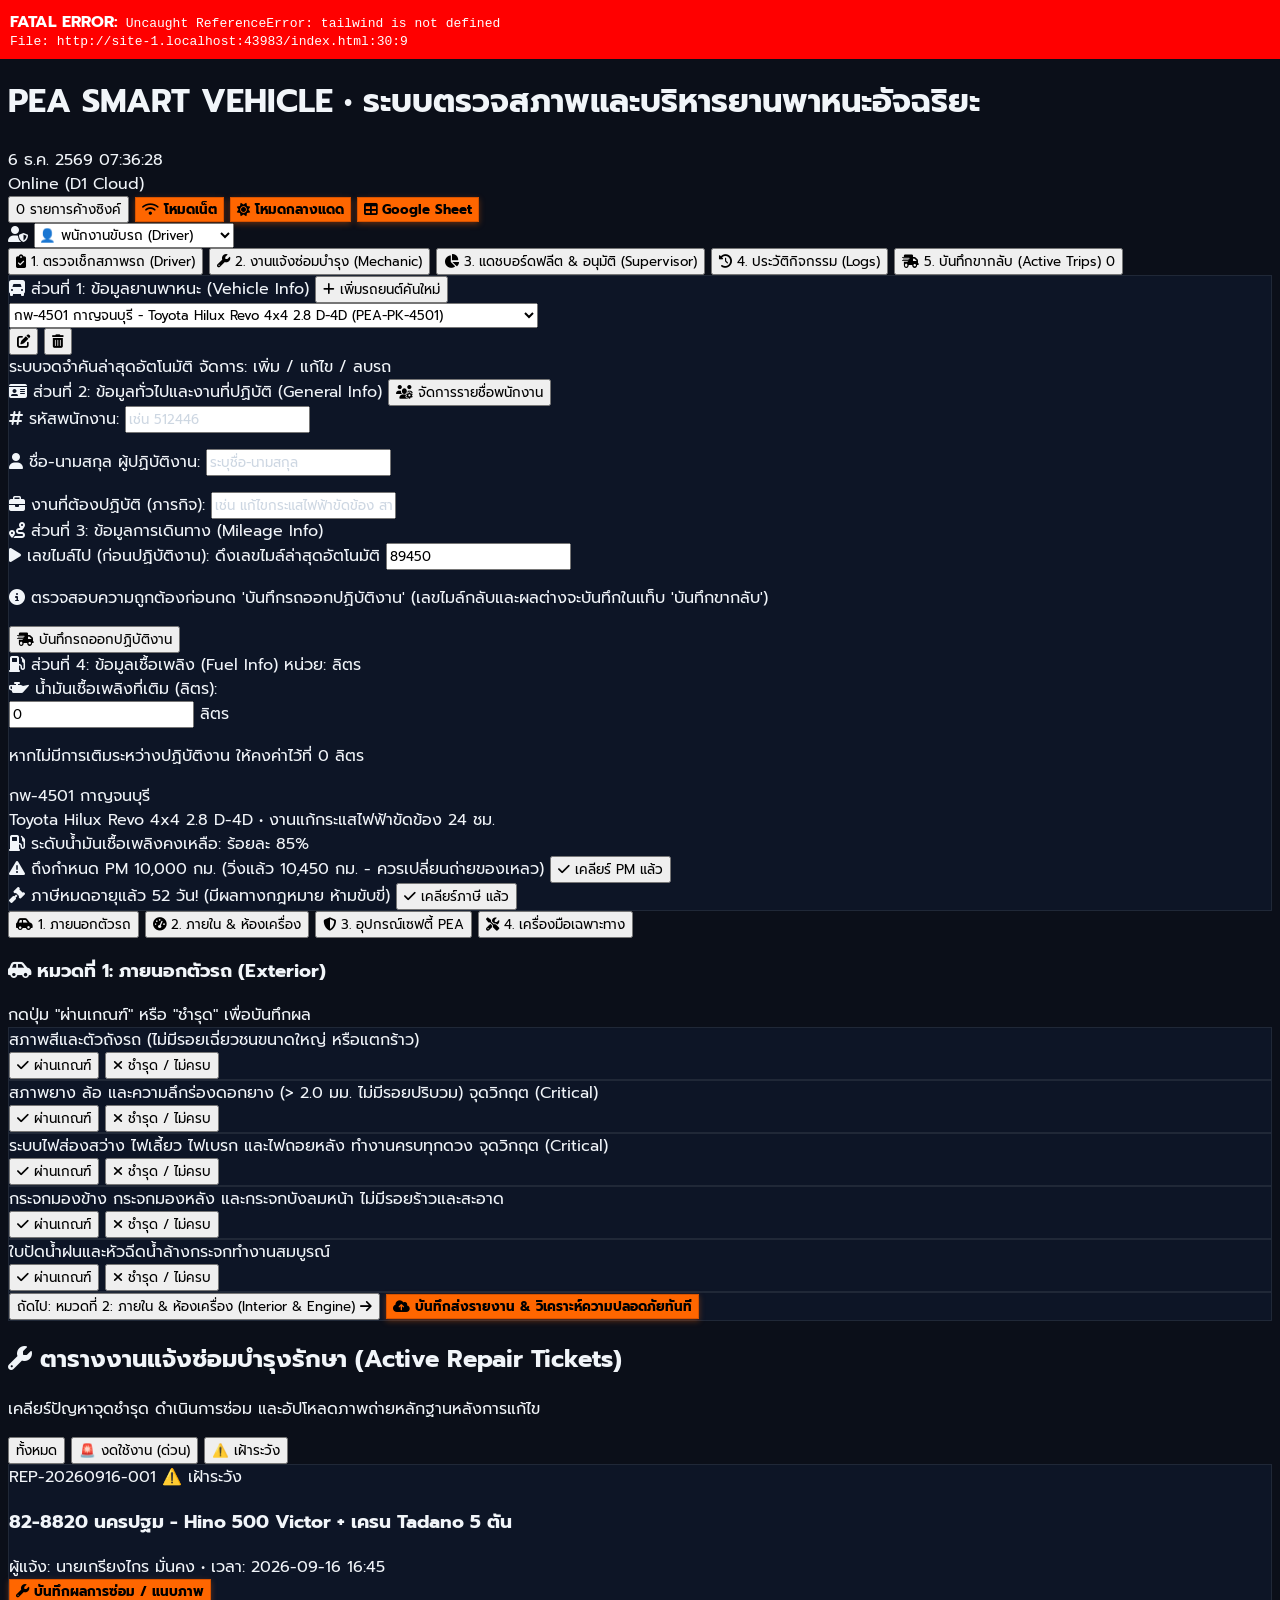
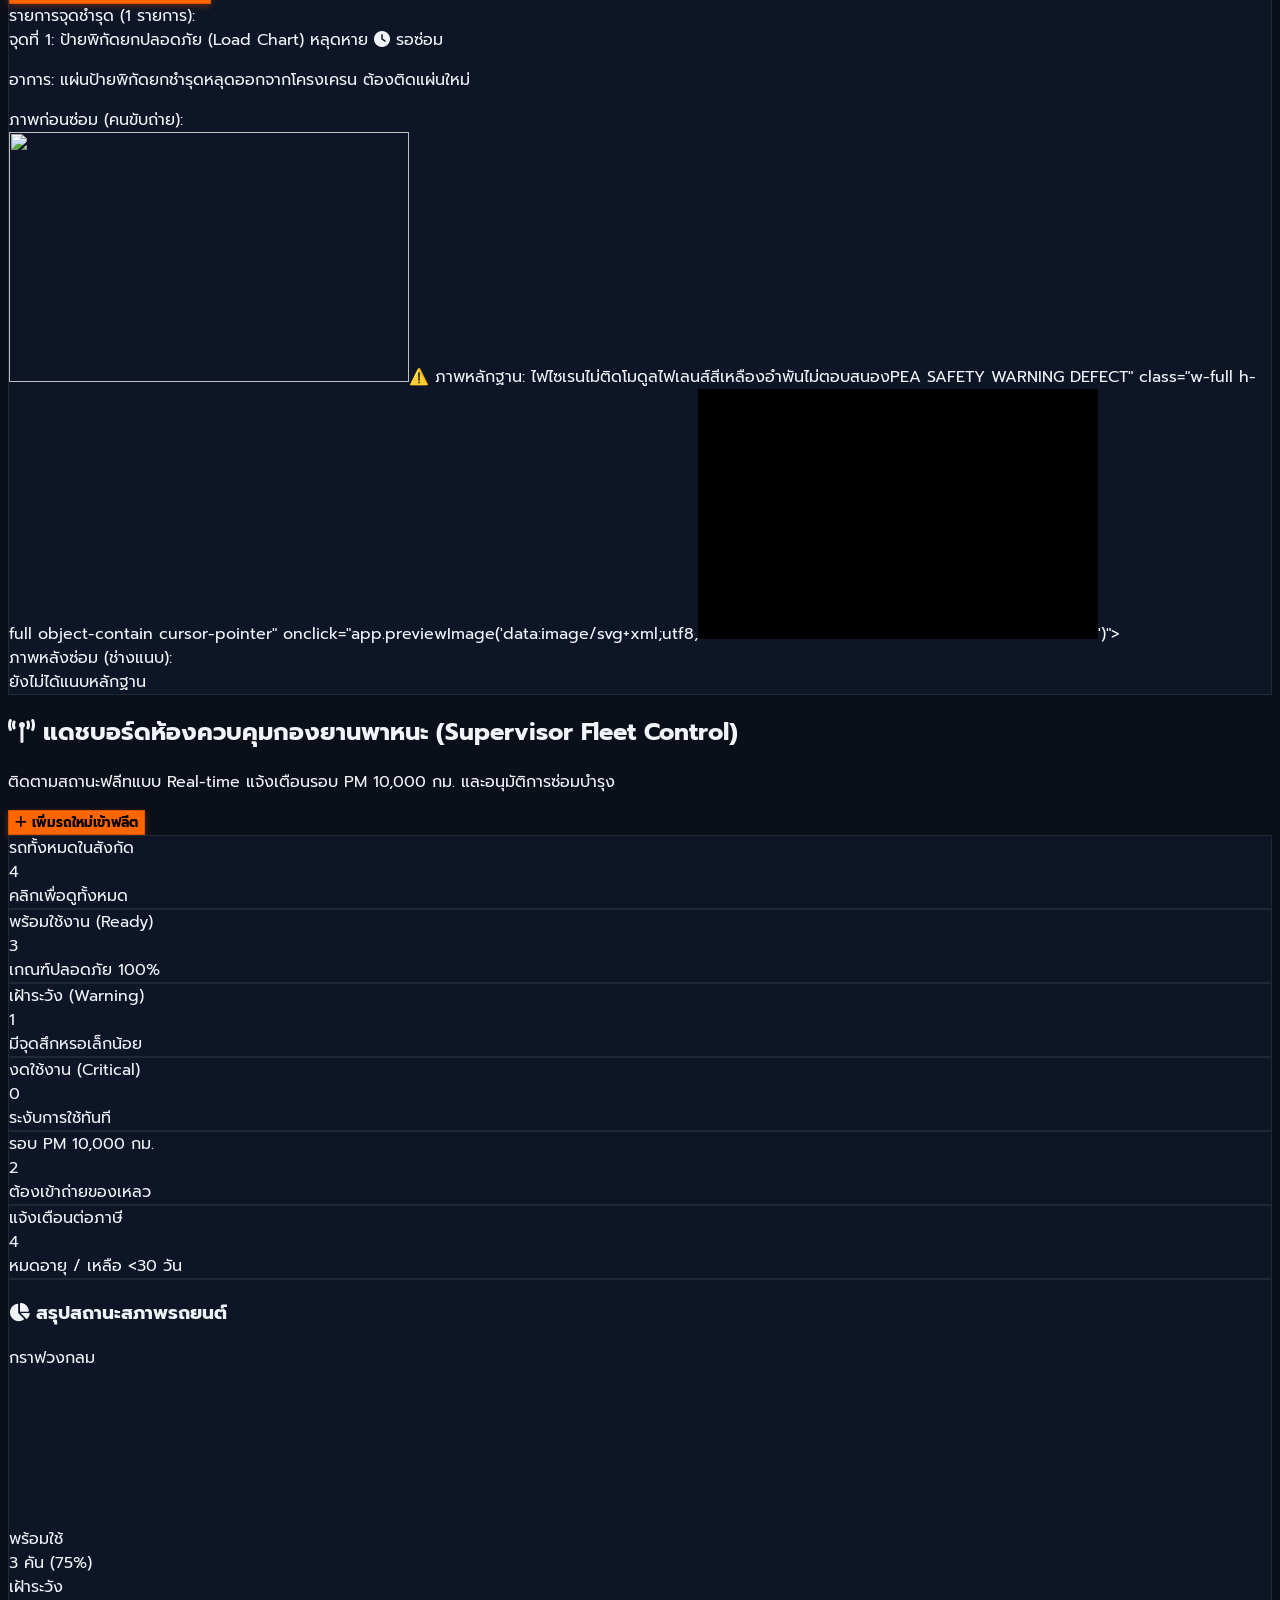
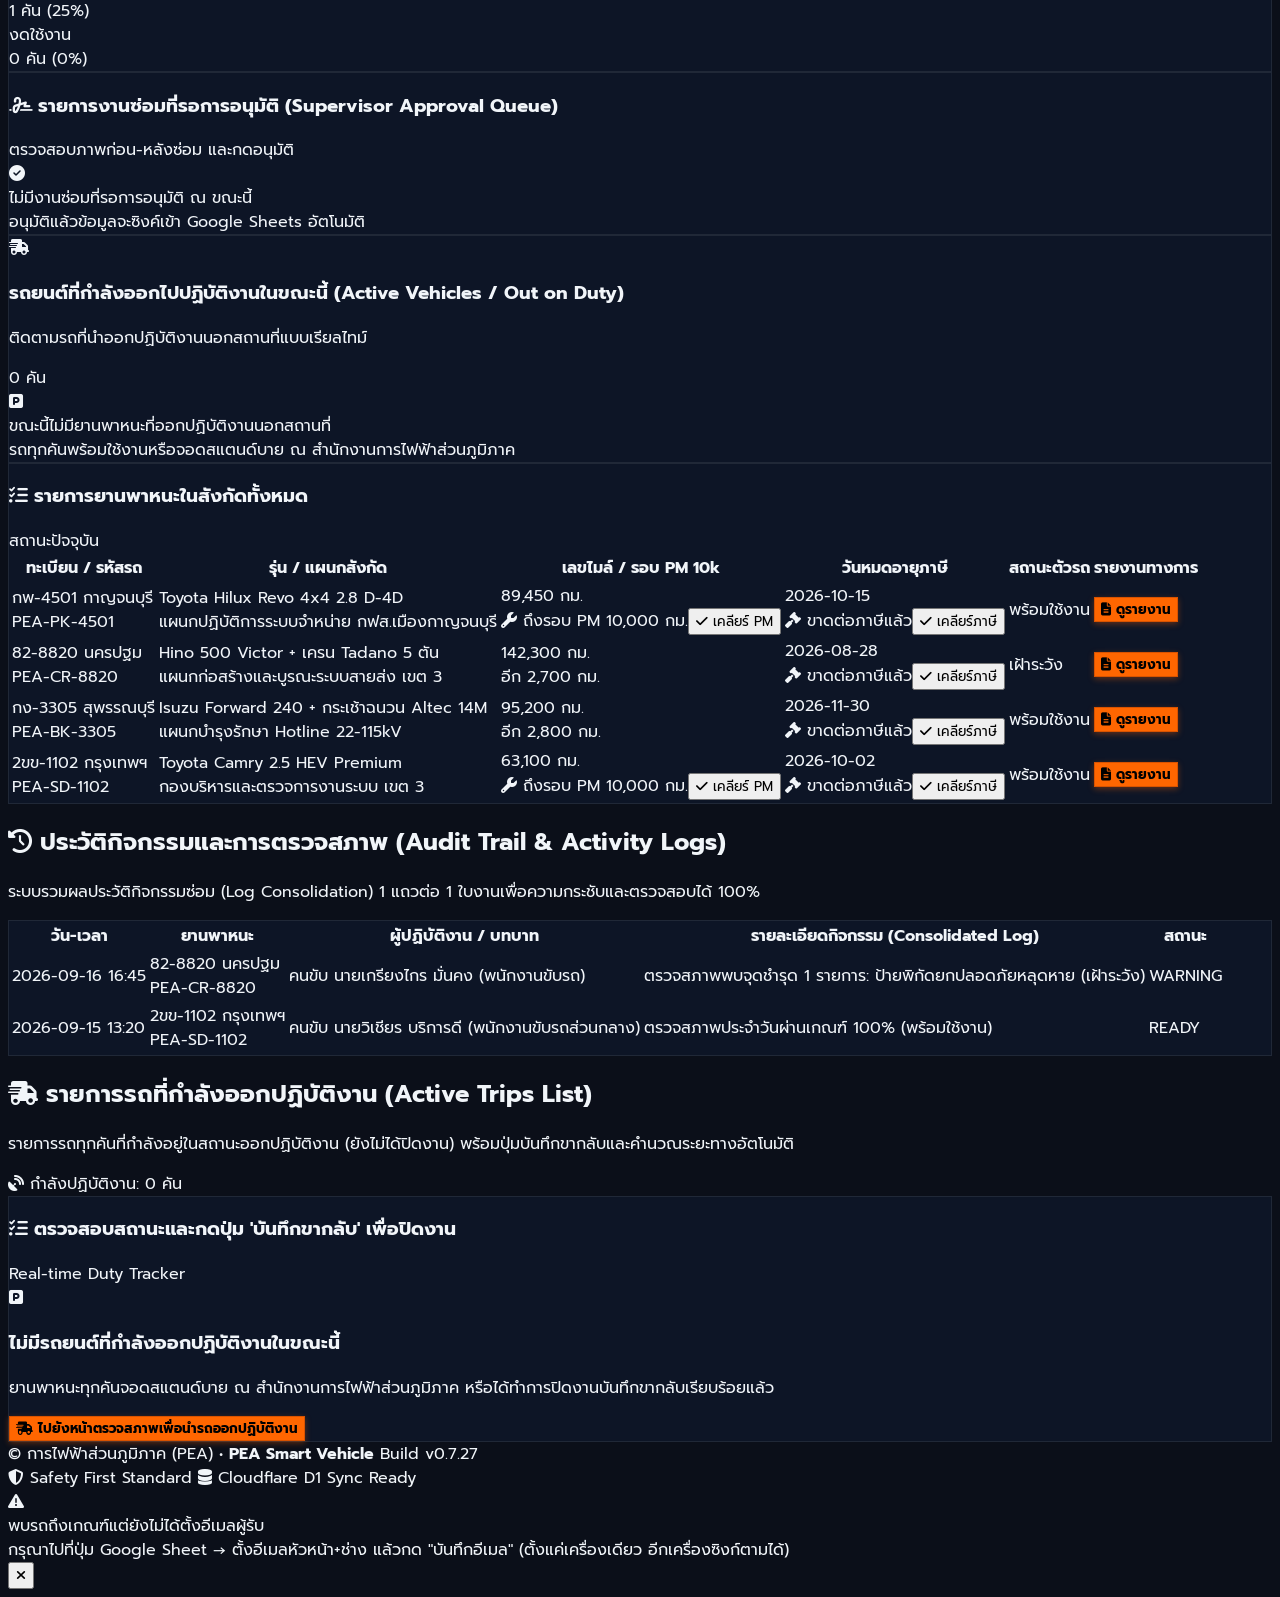
==== commit 56ddde0c: "v0.7.27: separate Google Sheets by purpose - inspections go to inspection sheet only, in-out mileage" ====
--- a/index.html
+++ b/index.html
@@ -23,7 +23,7 @@
         };
     </script>
 
-    <!-- Cache Busting v0.7.26 -->
+    <!-- Cache Busting v0.7.27 -->
     <!-- Tailwind CSS CDN -->
     <script src="https://cdn.tailwindcss.com"></script>
     <script>
@@ -51,7 +51,7 @@
     <!-- Chart.js CDN -->
     <script src="https://cdn.jsdelivr.net/npm/chart.js"></script>
 
-    <!-- Custom CSS with Cache Busting v0.7.26 -->
+    <!-- Custom CSS with Cache Busting v0.7.27 -->
     <link rel="stylesheet" href="css/main.css?v=0.7.19">
 </head>
 <body class="bg-[#0b0f19] text-slate-100 min-h-screen flex flex-col antialiased selection:bg-purple-600 selection:text-white">
@@ -72,7 +72,7 @@
                     <div class="flex items-center gap-2">
                         <span class="text-[11px] font-extrabold tracking-wider text-amber-400 uppercase">การไฟฟ้าส่วนภูมิภาค</span>
                         <span class="text-[10px] px-2 py-0.5 rounded-full bg-purple-800/80 text-purple-200 border border-purple-500/30 font-mono font-bold">SAFETY FIRST</span>
-                        <span class="text-[10px] px-1.5 py-0.2 rounded bg-amber-500 text-black font-mono font-black">v0.7.26</span>
+                        <span class="text-[10px] px-1.5 py-0.2 rounded bg-amber-500 text-black font-mono font-black">v0.7.27</span>
                     </div>
                     <h1 class="text-sm sm:text-base font-black text-white tracking-tight flex items-center gap-2">
                         PEA SMART VEHICLE
@@ -632,7 +632,7 @@
     <footer class="bg-[#090d16] border-t border-slate-800/80 py-4 text-center text-xs text-slate-400 no-print">
         <div class="max-w-7xl mx-auto px-4 flex flex-wrap justify-between items-center gap-2">
             <div>
-                © การไฟฟ้าส่วนภูมิภาค (PEA) • <b>PEA Smart Vehicle</b> Build <span class="font-mono text-amber-400 font-bold">v0.7.26</span>
+                © การไฟฟ้าส่วนภูมิภาค (PEA) • <b>PEA Smart Vehicle</b> Build <span class="font-mono text-amber-400 font-bold">v0.7.27</span>
             </div>
             <div class="flex items-center gap-3 text-[11px]">
                 <span><i class="fa-solid fa-shield-halved text-emerald-400"></i> Safety First Standard</span>
@@ -653,7 +653,7 @@
     <div id="pea-return-mileage-modal"></div>
 
     <!-- =====================================================================
-         SCRIPTS WITH CACHE BUSTING v0.7.26
+         SCRIPTS WITH CACHE BUSTING v0.7.27
          ===================================================================== -->
     <script src="js/vehicleData.js?v=0.7.26"></script>
     <script src="js/db.js?v=0.7.26"></script>
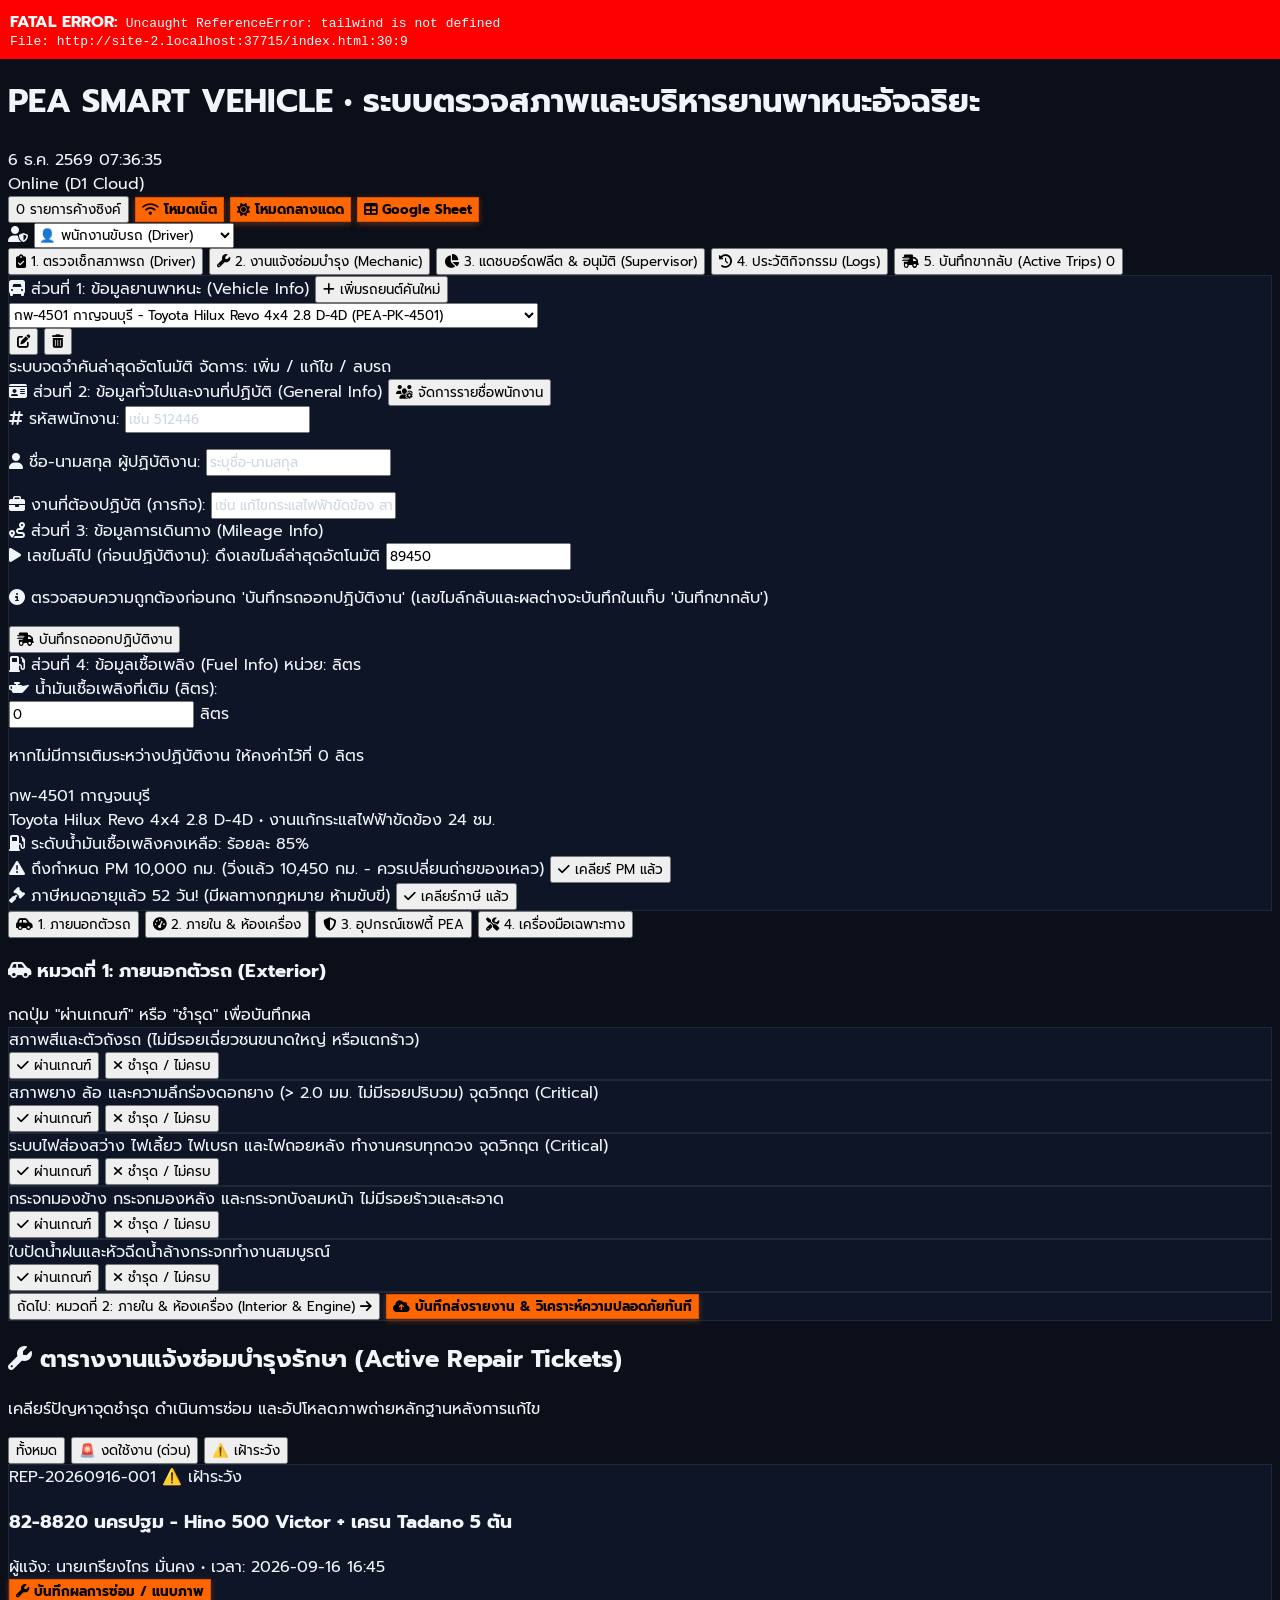
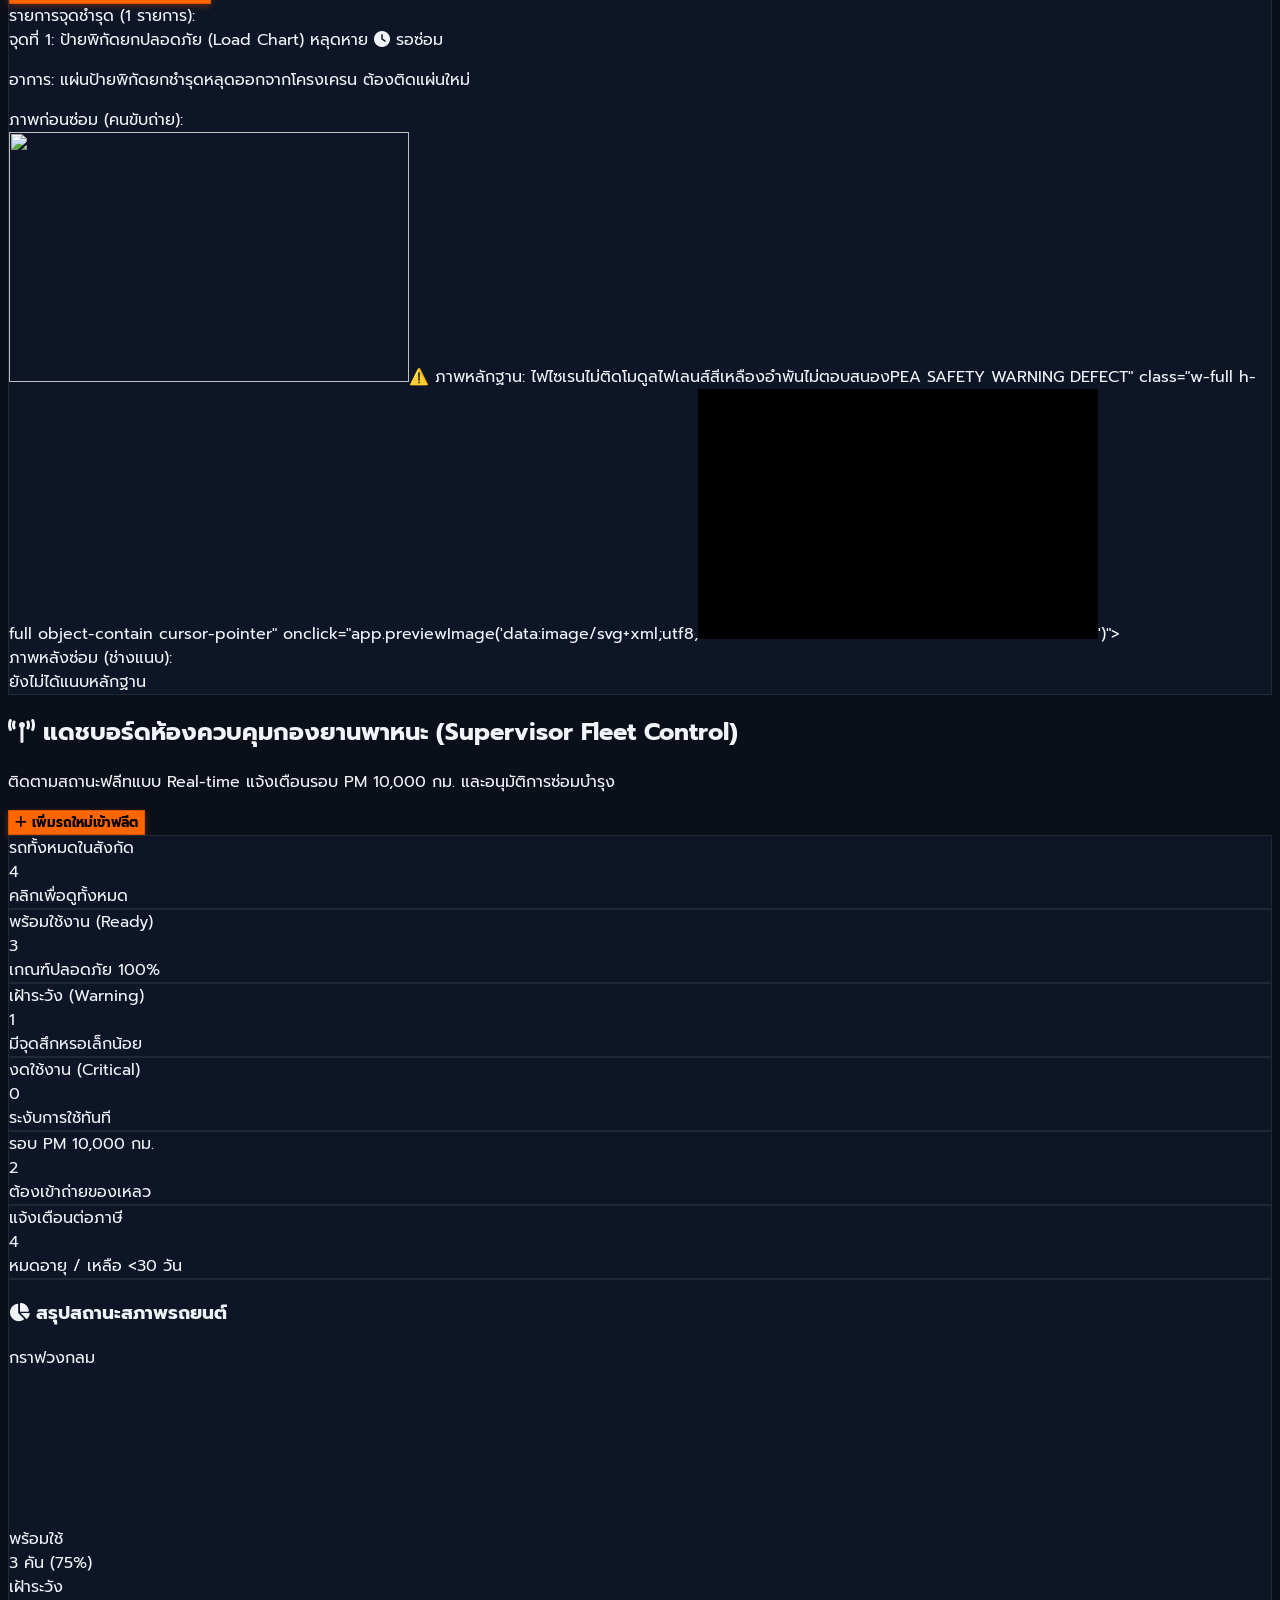
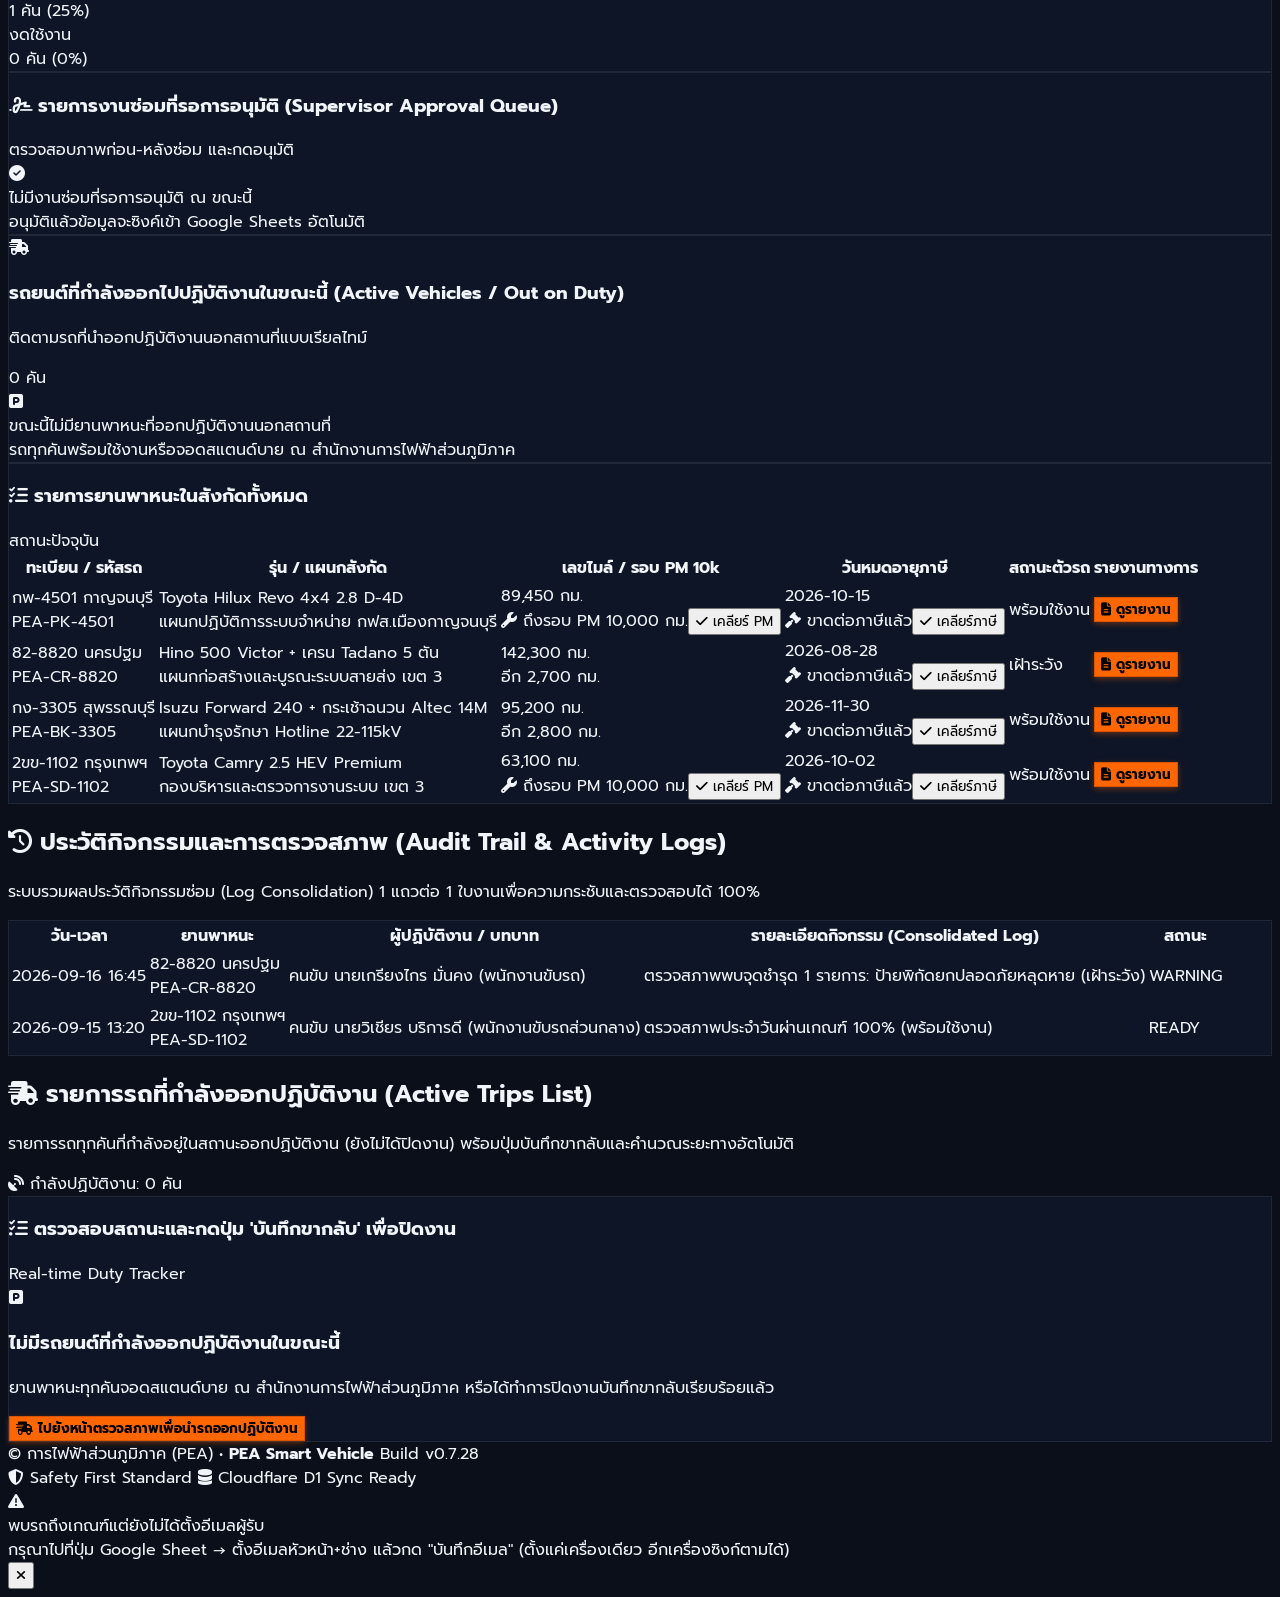
==== commit 1586ac99: "v0.7.28: fix return mileage not reaching departure sheet - quick-return now routes DEPARTURE_END thr" ====
--- a/index.html
+++ b/index.html
@@ -23,7 +23,7 @@
         };
     </script>
 
-    <!-- Cache Busting v0.7.27 -->
+    <!-- Cache Busting v0.7.28 -->
     <!-- Tailwind CSS CDN -->
     <script src="https://cdn.tailwindcss.com"></script>
     <script>
@@ -51,7 +51,7 @@
     <!-- Chart.js CDN -->
     <script src="https://cdn.jsdelivr.net/npm/chart.js"></script>
 
-    <!-- Custom CSS with Cache Busting v0.7.27 -->
+    <!-- Custom CSS with Cache Busting v0.7.28 -->
     <link rel="stylesheet" href="css/main.css?v=0.7.19">
 </head>
 <body class="bg-[#0b0f19] text-slate-100 min-h-screen flex flex-col antialiased selection:bg-purple-600 selection:text-white">
@@ -72,7 +72,7 @@
                     <div class="flex items-center gap-2">
                         <span class="text-[11px] font-extrabold tracking-wider text-amber-400 uppercase">การไฟฟ้าส่วนภูมิภาค</span>
                         <span class="text-[10px] px-2 py-0.5 rounded-full bg-purple-800/80 text-purple-200 border border-purple-500/30 font-mono font-bold">SAFETY FIRST</span>
-                        <span class="text-[10px] px-1.5 py-0.2 rounded bg-amber-500 text-black font-mono font-black">v0.7.27</span>
+                        <span class="text-[10px] px-1.5 py-0.2 rounded bg-amber-500 text-black font-mono font-black">v0.7.28</span>
                     </div>
                     <h1 class="text-sm sm:text-base font-black text-white tracking-tight flex items-center gap-2">
                         PEA SMART VEHICLE
@@ -632,7 +632,7 @@
     <footer class="bg-[#090d16] border-t border-slate-800/80 py-4 text-center text-xs text-slate-400 no-print">
         <div class="max-w-7xl mx-auto px-4 flex flex-wrap justify-between items-center gap-2">
             <div>
-                © การไฟฟ้าส่วนภูมิภาค (PEA) • <b>PEA Smart Vehicle</b> Build <span class="font-mono text-amber-400 font-bold">v0.7.27</span>
+                © การไฟฟ้าส่วนภูมิภาค (PEA) • <b>PEA Smart Vehicle</b> Build <span class="font-mono text-amber-400 font-bold">v0.7.28</span>
             </div>
             <div class="flex items-center gap-3 text-[11px]">
                 <span><i class="fa-solid fa-shield-halved text-emerald-400"></i> Safety First Standard</span>
@@ -653,7 +653,7 @@
     <div id="pea-return-mileage-modal"></div>
 
     <!-- =====================================================================
-         SCRIPTS WITH CACHE BUSTING v0.7.27
+         SCRIPTS WITH CACHE BUSTING v0.7.28
          ===================================================================== -->
     <script src="js/vehicleData.js?v=0.7.26"></script>
     <script src="js/db.js?v=0.7.26"></script>
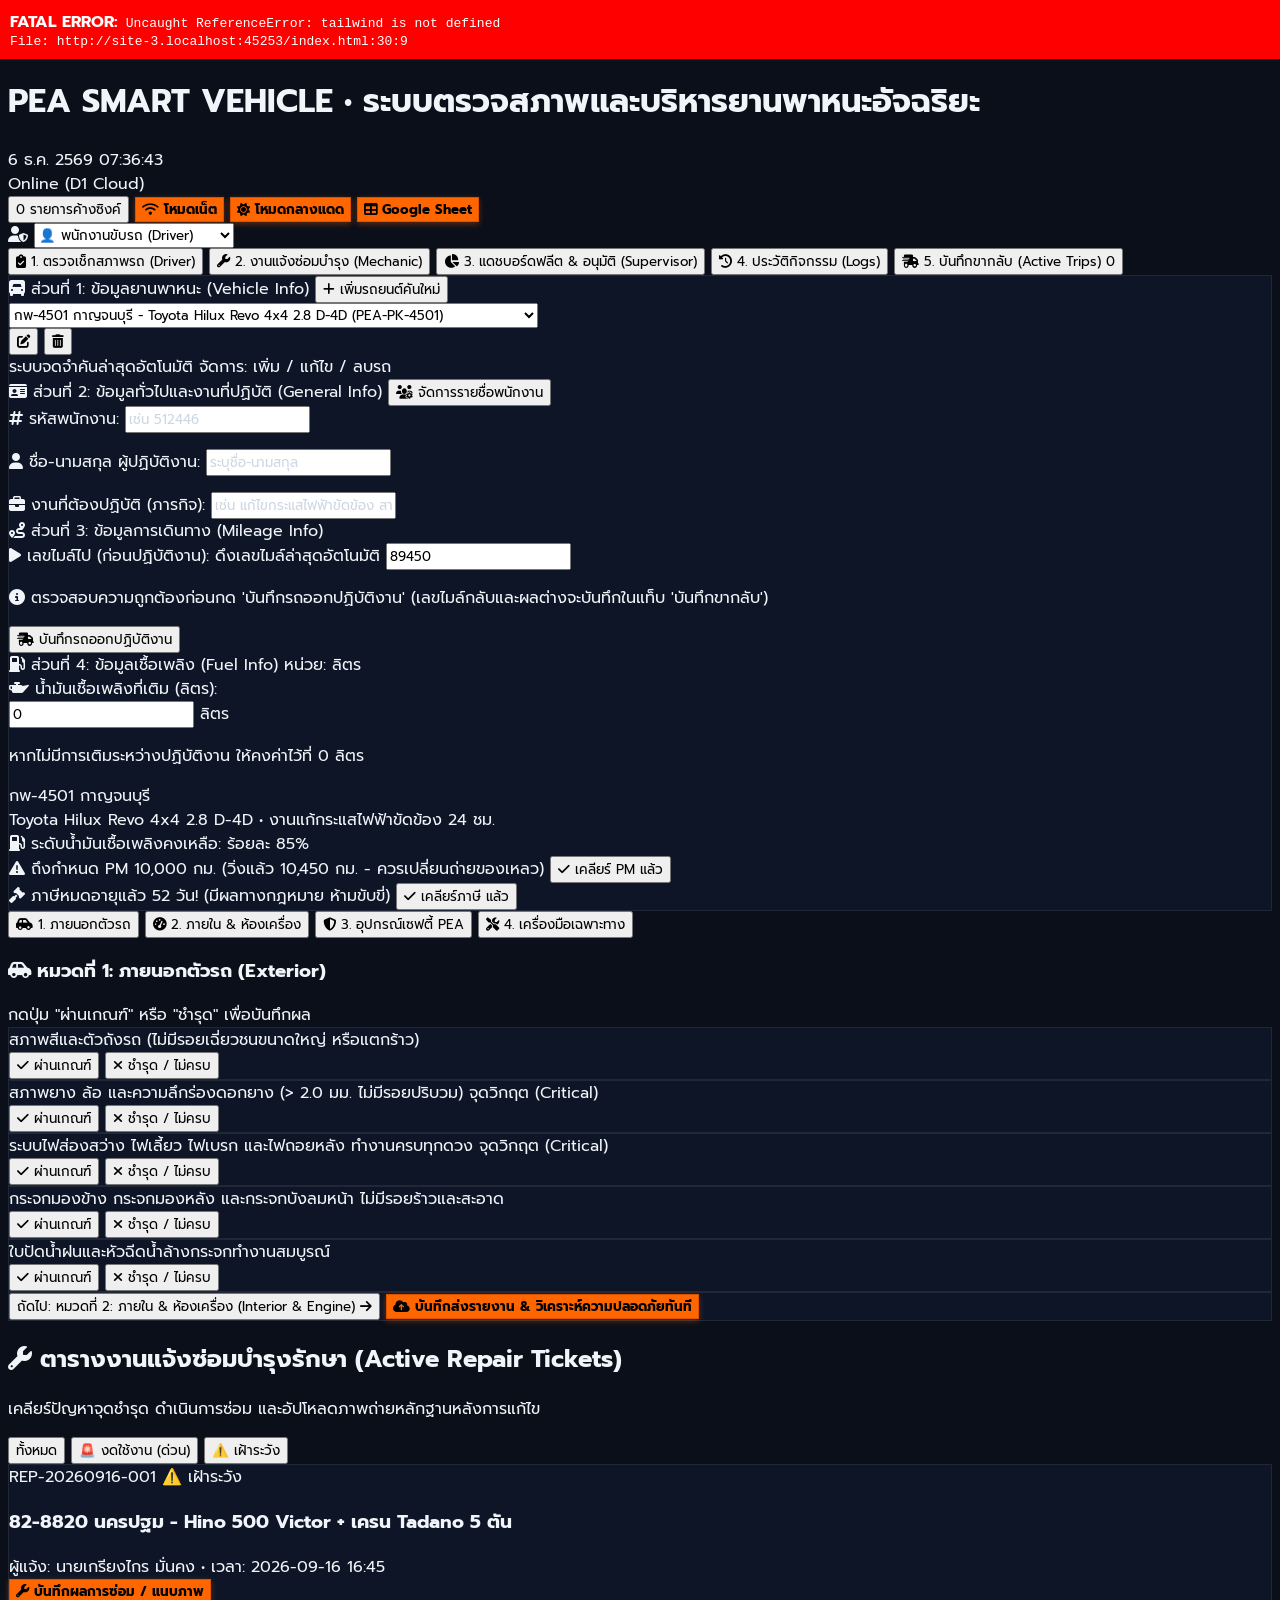
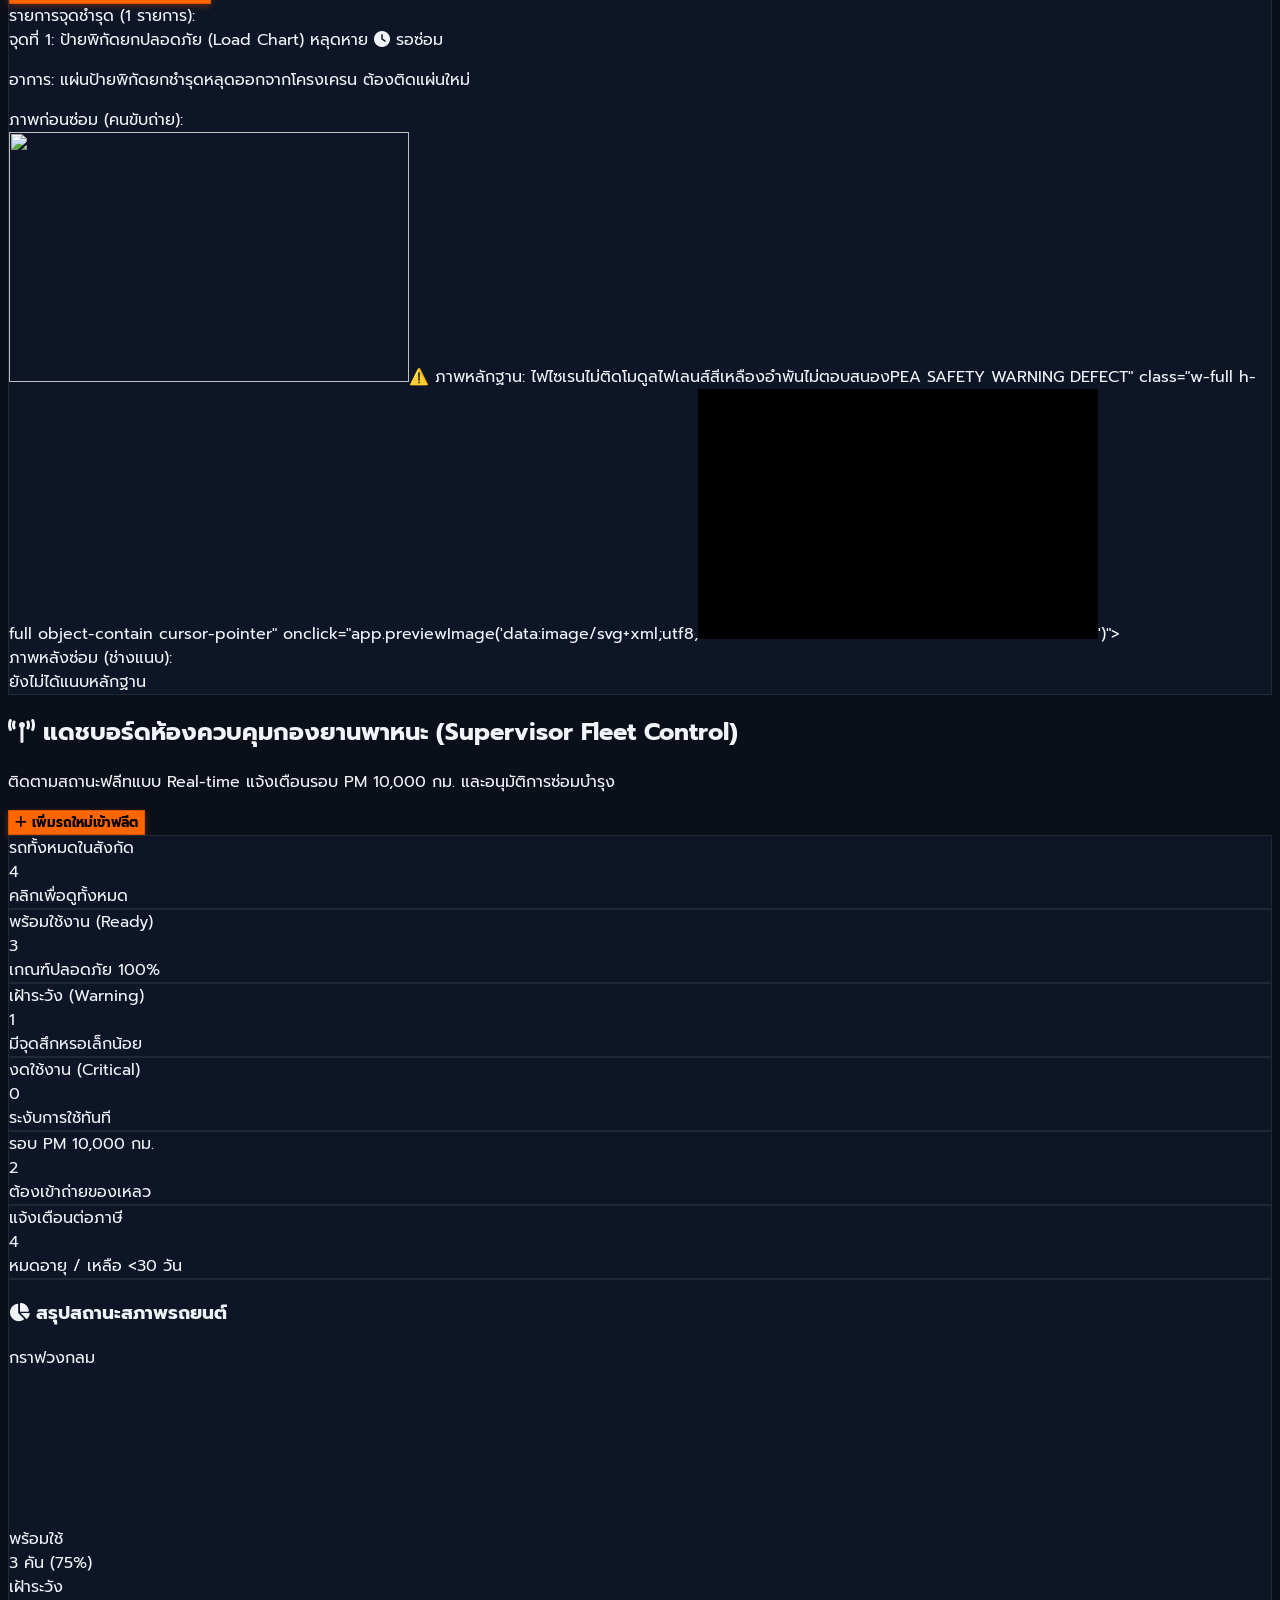
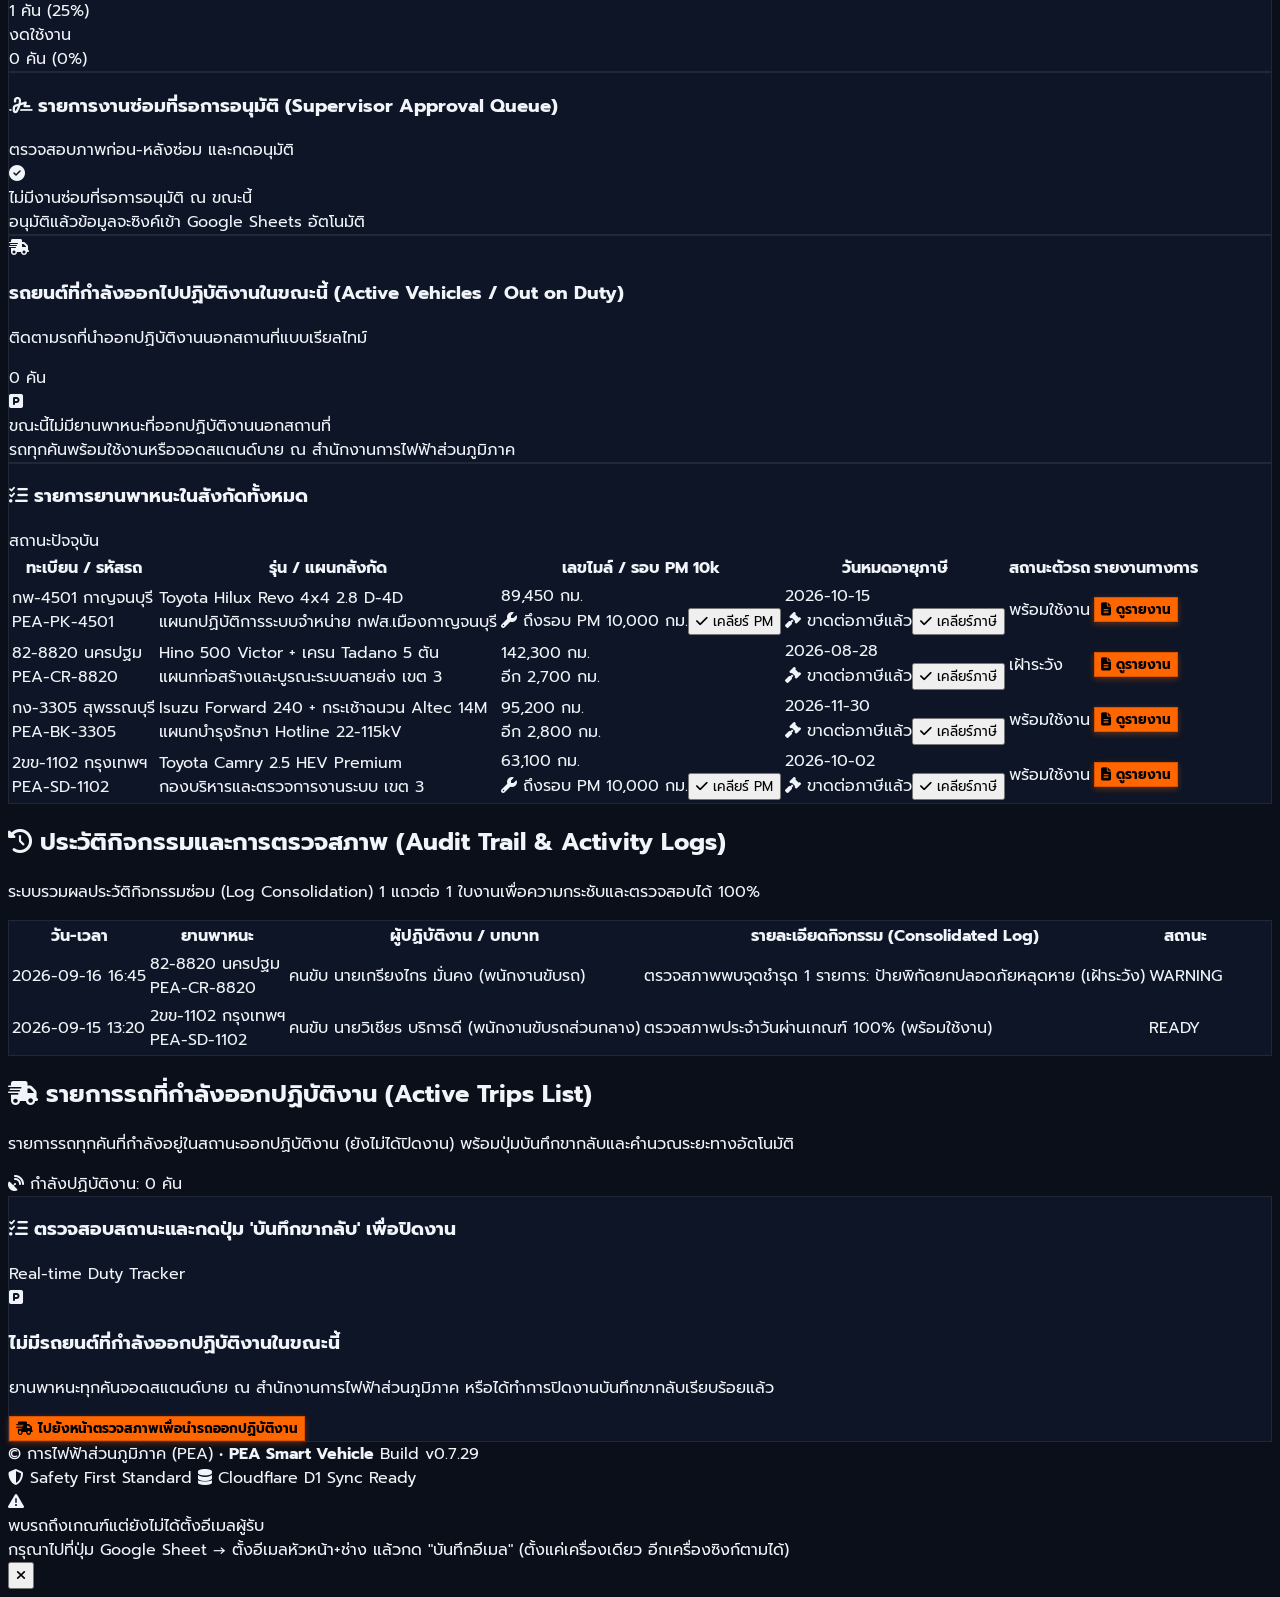
==== commit 11647bfc: "v0.7.29: fix machines seeing stale mileage + inspection data leaking into departure sheet. Root caus" ====
--- a/index.html
+++ b/index.html
@@ -23,7 +23,7 @@
         };
     </script>
 
-    <!-- Cache Busting v0.7.28 -->
+    <!-- Cache Busting v0.7.29 -->
     <!-- Tailwind CSS CDN -->
     <script src="https://cdn.tailwindcss.com"></script>
     <script>
@@ -51,7 +51,7 @@
     <!-- Chart.js CDN -->
     <script src="https://cdn.jsdelivr.net/npm/chart.js"></script>
 
-    <!-- Custom CSS with Cache Busting v0.7.28 -->
+    <!-- Custom CSS with Cache Busting v0.7.29 -->
     <link rel="stylesheet" href="css/main.css?v=0.7.19">
 </head>
 <body class="bg-[#0b0f19] text-slate-100 min-h-screen flex flex-col antialiased selection:bg-purple-600 selection:text-white">
@@ -72,7 +72,7 @@
                     <div class="flex items-center gap-2">
                         <span class="text-[11px] font-extrabold tracking-wider text-amber-400 uppercase">การไฟฟ้าส่วนภูมิภาค</span>
                         <span class="text-[10px] px-2 py-0.5 rounded-full bg-purple-800/80 text-purple-200 border border-purple-500/30 font-mono font-bold">SAFETY FIRST</span>
-                        <span class="text-[10px] px-1.5 py-0.2 rounded bg-amber-500 text-black font-mono font-black">v0.7.28</span>
+                        <span class="text-[10px] px-1.5 py-0.2 rounded bg-amber-500 text-black font-mono font-black">v0.7.29</span>
                     </div>
                     <h1 class="text-sm sm:text-base font-black text-white tracking-tight flex items-center gap-2">
                         PEA SMART VEHICLE
@@ -632,7 +632,7 @@
     <footer class="bg-[#090d16] border-t border-slate-800/80 py-4 text-center text-xs text-slate-400 no-print">
         <div class="max-w-7xl mx-auto px-4 flex flex-wrap justify-between items-center gap-2">
             <div>
-                © การไฟฟ้าส่วนภูมิภาค (PEA) • <b>PEA Smart Vehicle</b> Build <span class="font-mono text-amber-400 font-bold">v0.7.28</span>
+                © การไฟฟ้าส่วนภูมิภาค (PEA) • <b>PEA Smart Vehicle</b> Build <span class="font-mono text-amber-400 font-bold">v0.7.29</span>
             </div>
             <div class="flex items-center gap-3 text-[11px]">
                 <span><i class="fa-solid fa-shield-halved text-emerald-400"></i> Safety First Standard</span>
@@ -653,7 +653,7 @@
     <div id="pea-return-mileage-modal"></div>
 
     <!-- =====================================================================
-         SCRIPTS WITH CACHE BUSTING v0.7.28
+         SCRIPTS WITH CACHE BUSTING v0.7.29
          ===================================================================== -->
     <script src="js/vehicleData.js?v=0.7.26"></script>
     <script src="js/db.js?v=0.7.26"></script>
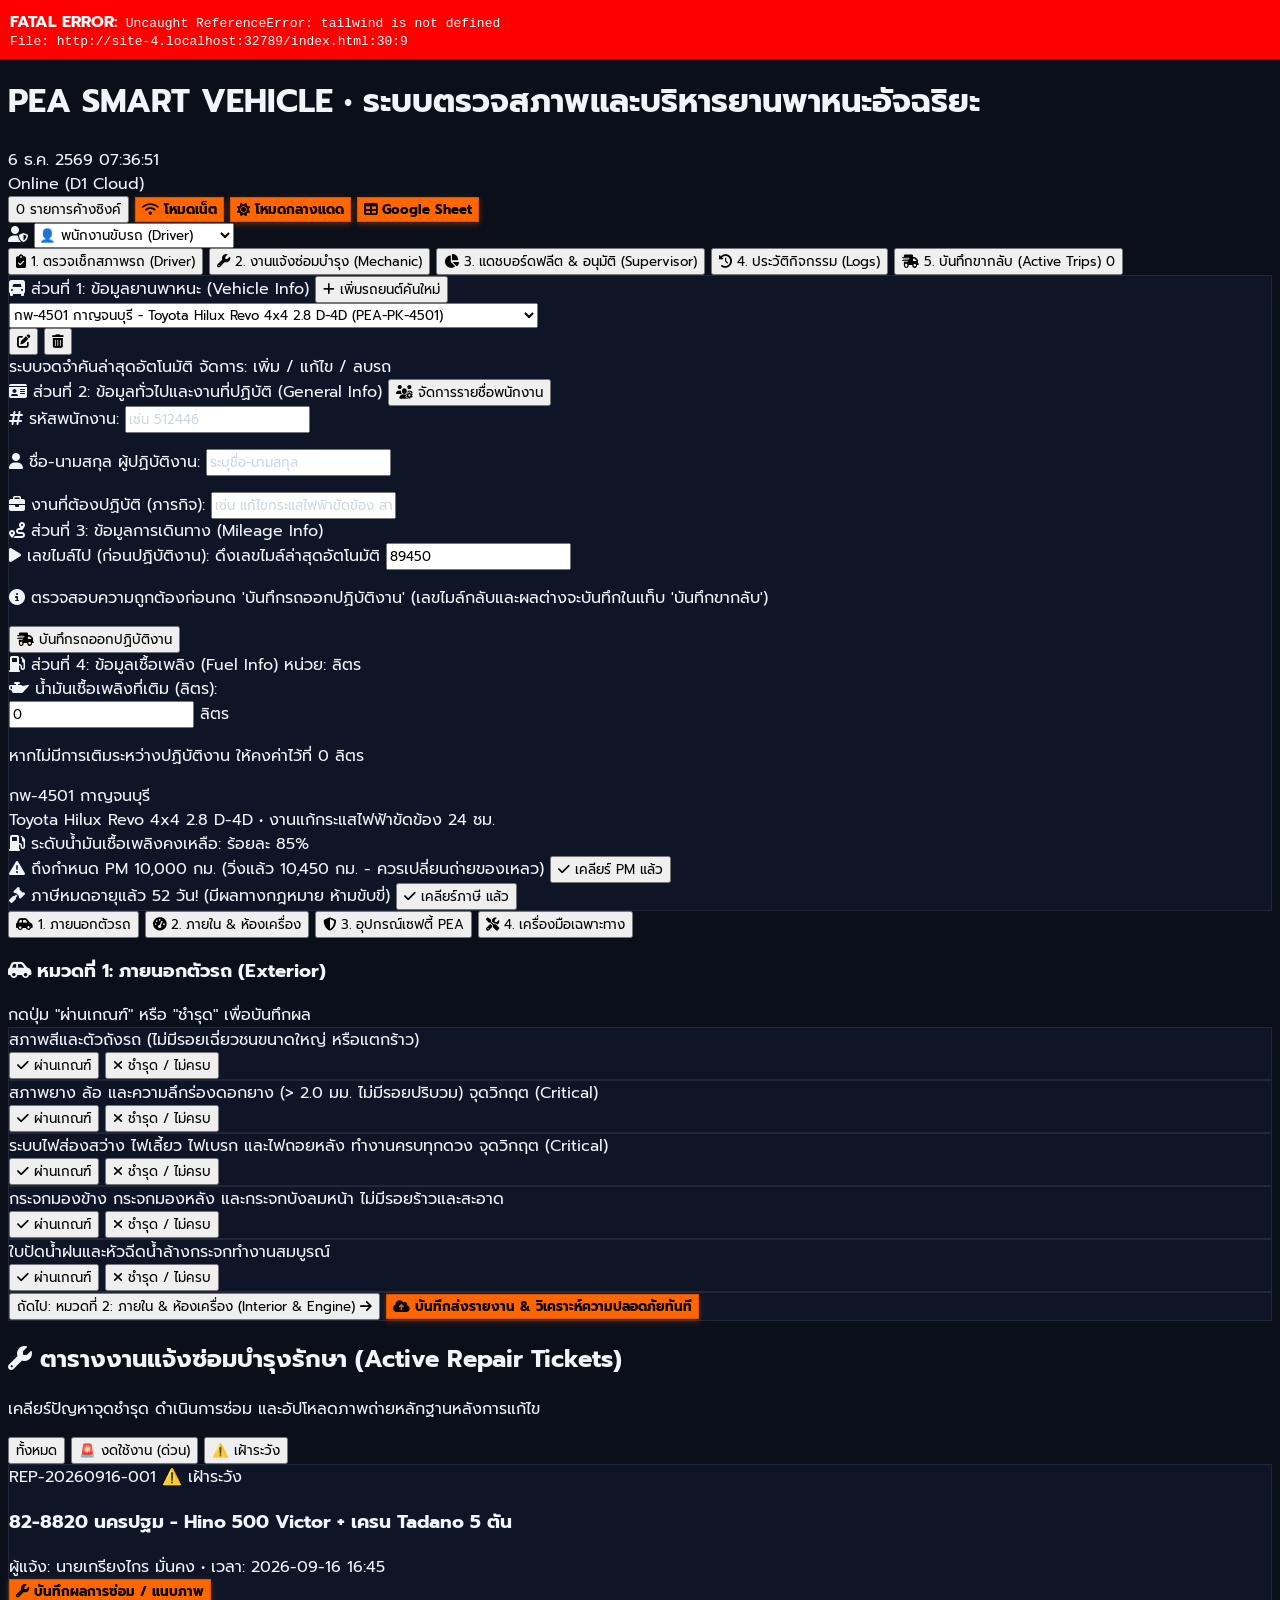
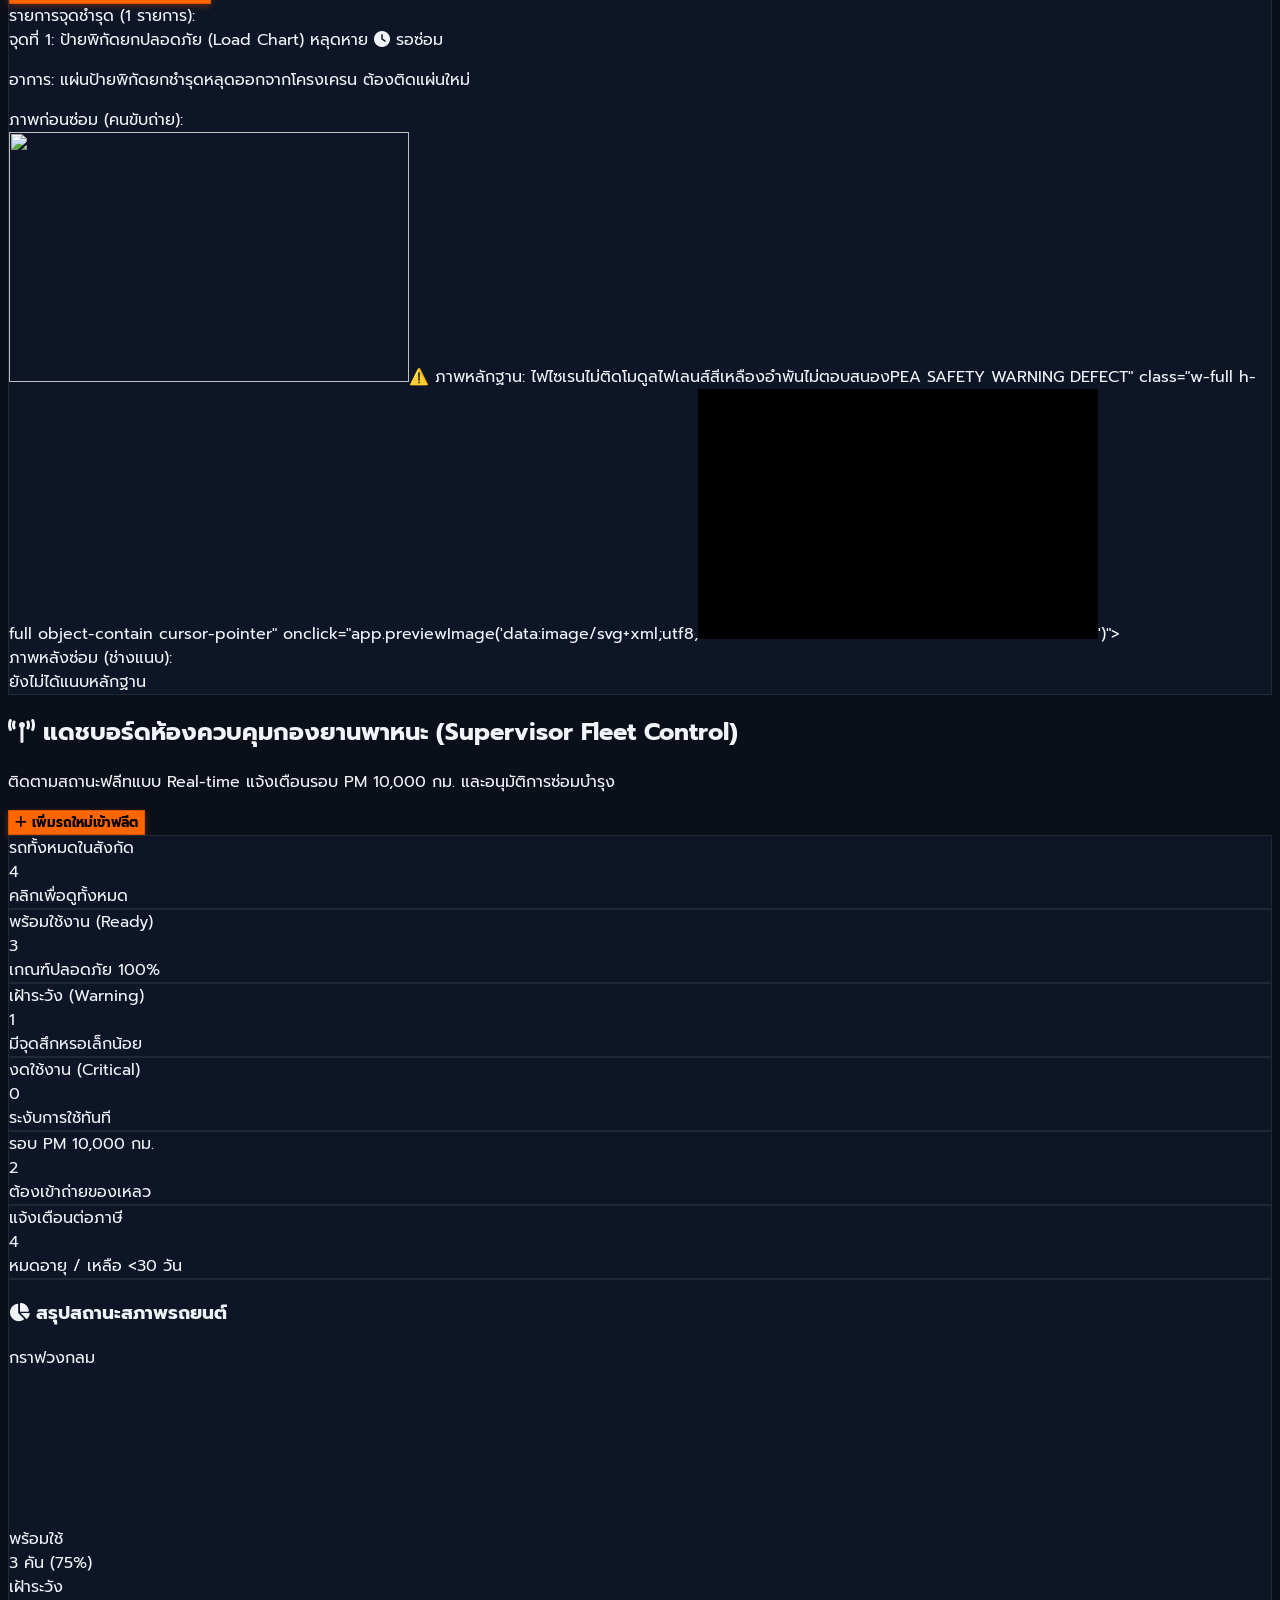
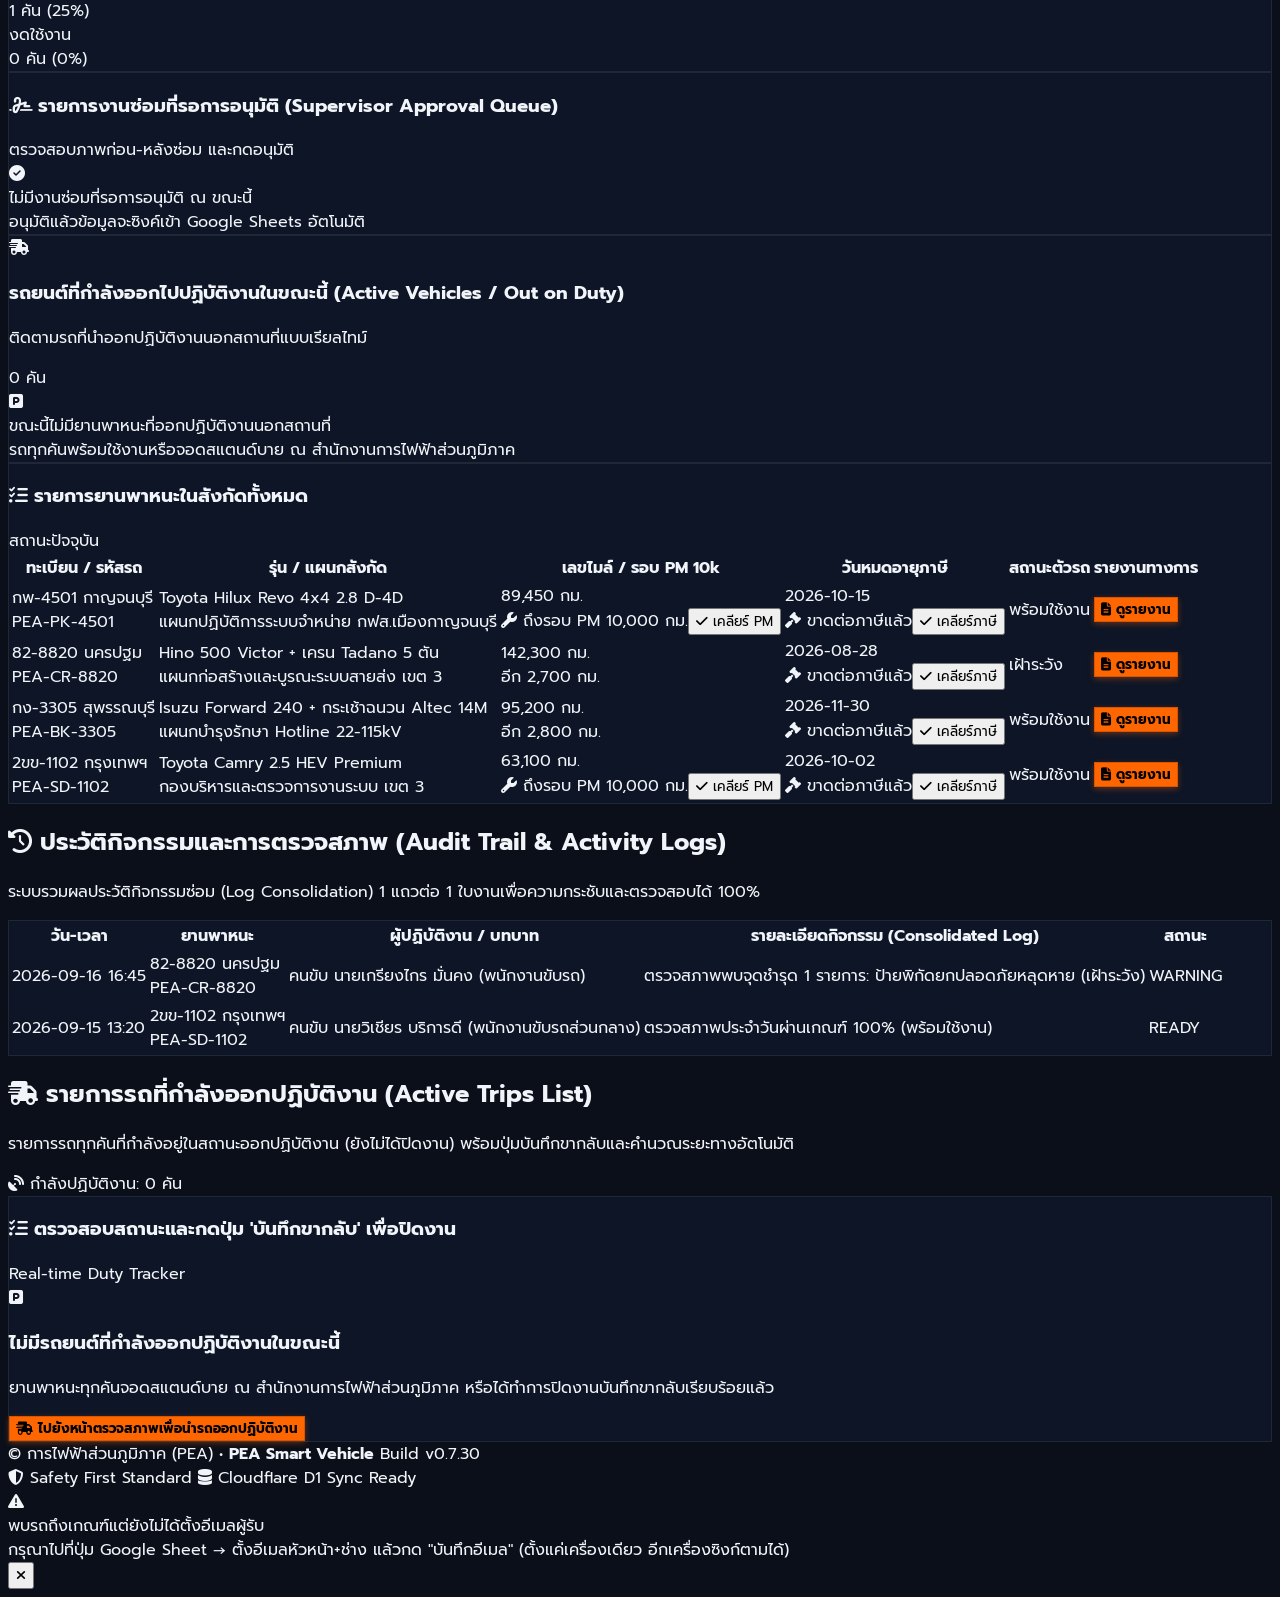
==== commit e4797909: "v0.7.30: stop endless duplicate alert messages + make return mileage reach the shared sheet master. " ====
--- a/index.html
+++ b/index.html
@@ -23,7 +23,7 @@
         };
     </script>
 
-    <!-- Cache Busting v0.7.29 -->
+    <!-- Cache Busting v0.7.30 -->
     <!-- Tailwind CSS CDN -->
     <script src="https://cdn.tailwindcss.com"></script>
     <script>
@@ -51,7 +51,7 @@
     <!-- Chart.js CDN -->
     <script src="https://cdn.jsdelivr.net/npm/chart.js"></script>
 
-    <!-- Custom CSS with Cache Busting v0.7.29 -->
+    <!-- Custom CSS with Cache Busting v0.7.30 -->
     <link rel="stylesheet" href="css/main.css?v=0.7.19">
 </head>
 <body class="bg-[#0b0f19] text-slate-100 min-h-screen flex flex-col antialiased selection:bg-purple-600 selection:text-white">
@@ -72,7 +72,7 @@
                     <div class="flex items-center gap-2">
                         <span class="text-[11px] font-extrabold tracking-wider text-amber-400 uppercase">การไฟฟ้าส่วนภูมิภาค</span>
                         <span class="text-[10px] px-2 py-0.5 rounded-full bg-purple-800/80 text-purple-200 border border-purple-500/30 font-mono font-bold">SAFETY FIRST</span>
-                        <span class="text-[10px] px-1.5 py-0.2 rounded bg-amber-500 text-black font-mono font-black">v0.7.29</span>
+                        <span class="text-[10px] px-1.5 py-0.2 rounded bg-amber-500 text-black font-mono font-black">v0.7.30</span>
                     </div>
                     <h1 class="text-sm sm:text-base font-black text-white tracking-tight flex items-center gap-2">
                         PEA SMART VEHICLE
@@ -632,7 +632,7 @@
     <footer class="bg-[#090d16] border-t border-slate-800/80 py-4 text-center text-xs text-slate-400 no-print">
         <div class="max-w-7xl mx-auto px-4 flex flex-wrap justify-between items-center gap-2">
             <div>
-                © การไฟฟ้าส่วนภูมิภาค (PEA) • <b>PEA Smart Vehicle</b> Build <span class="font-mono text-amber-400 font-bold">v0.7.29</span>
+                © การไฟฟ้าส่วนภูมิภาค (PEA) • <b>PEA Smart Vehicle</b> Build <span class="font-mono text-amber-400 font-bold">v0.7.30</span>
             </div>
             <div class="flex items-center gap-3 text-[11px]">
                 <span><i class="fa-solid fa-shield-halved text-emerald-400"></i> Safety First Standard</span>
@@ -653,14 +653,14 @@
     <div id="pea-return-mileage-modal"></div>
 
     <!-- =====================================================================
-         SCRIPTS WITH CACHE BUSTING v0.7.29
+         SCRIPTS WITH CACHE BUSTING v0.7.30
          ===================================================================== -->
-    <script src="js/vehicleData.js?v=0.7.26"></script>
-    <script src="js/db.js?v=0.7.26"></script>
-    <script src="js/notification.js?v=0.7.26"></script>
-    <script src="js/reportGenerator.js?v=0.7.26"></script>
-    <script src="js/googleSheetService.js?v=0.7.26"></script>
-    <script src="js/app.js?v=0.7.26"></script>
+    <script src="js/vehicleData.js?v=0.7.30"></script>
+    <script src="js/db.js?v=0.7.30"></script>
+    <script src="js/notification.js?v=0.7.30"></script>
+    <script src="js/reportGenerator.js?v=0.7.30"></script>
+    <script src="js/googleSheetService.js?v=0.7.30"></script>
+    <script src="js/app.js?v=0.7.30"></script>
 </body>
 </html>
 
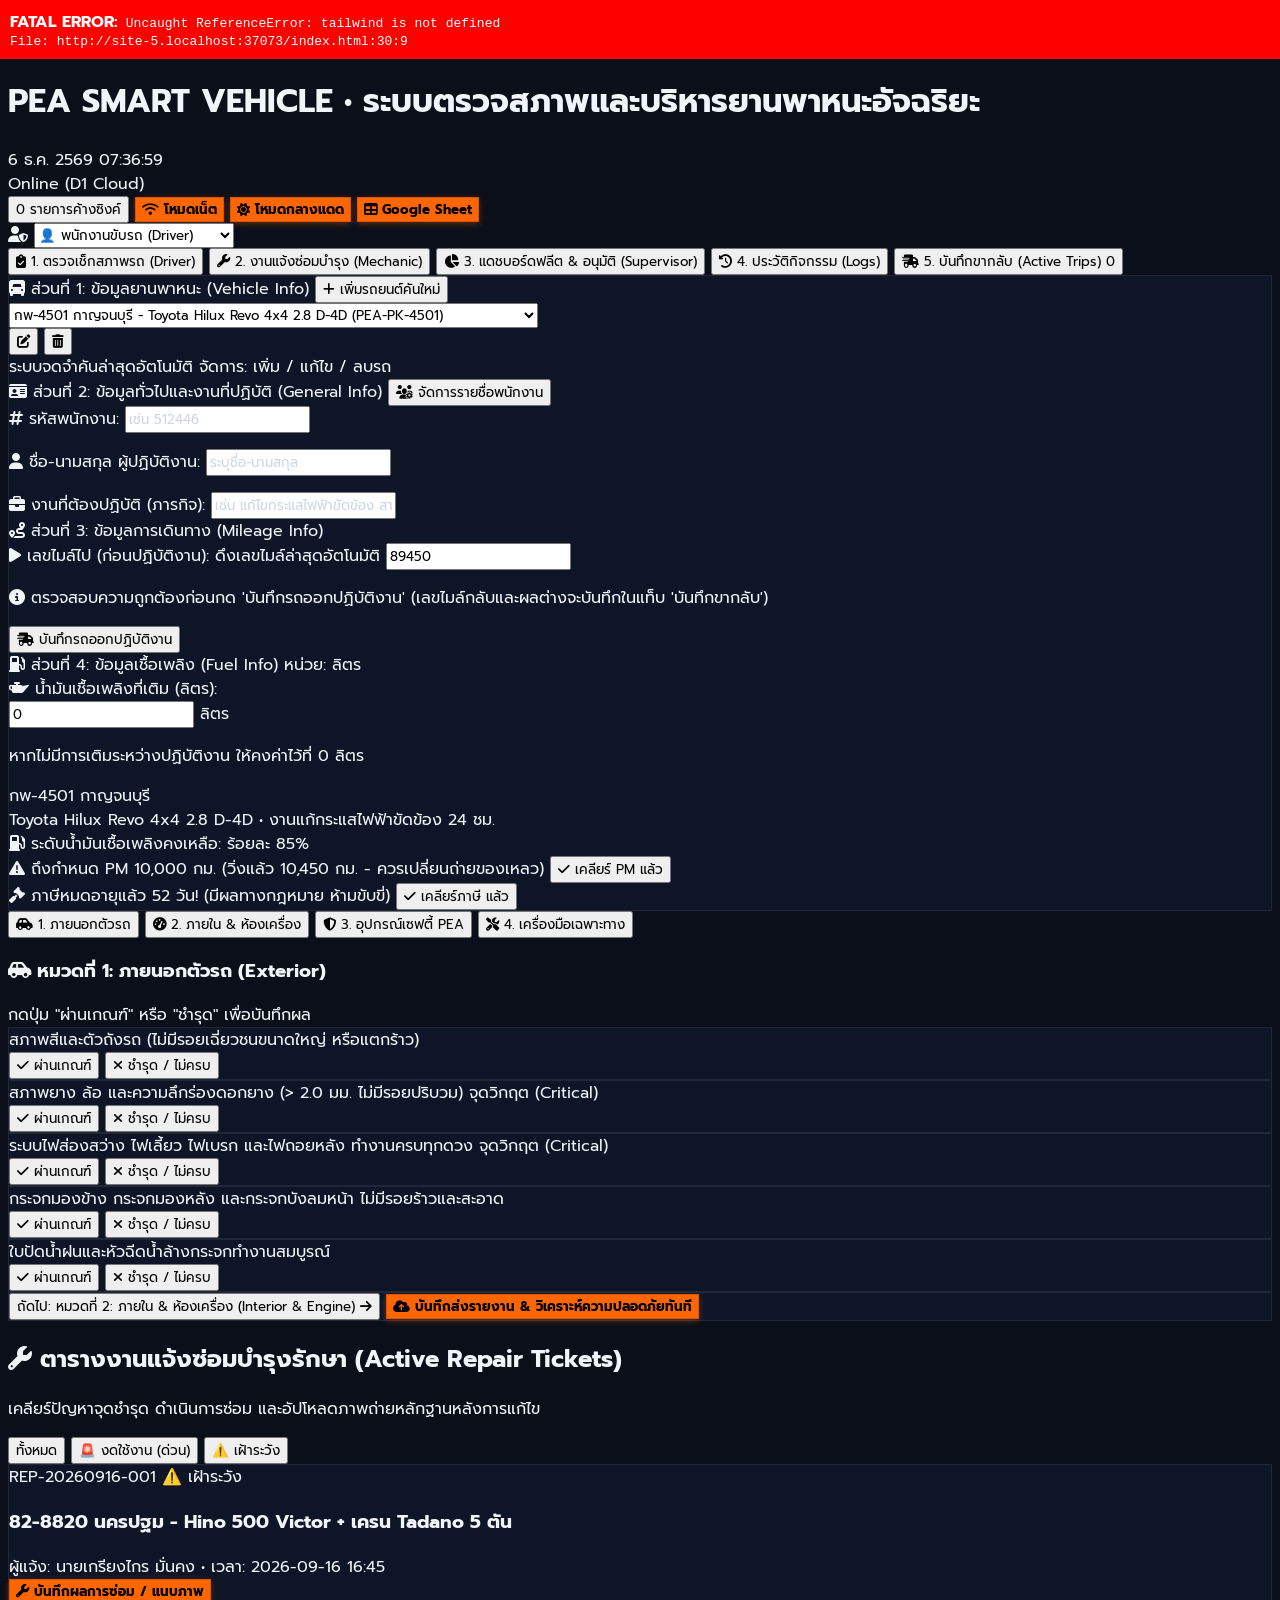
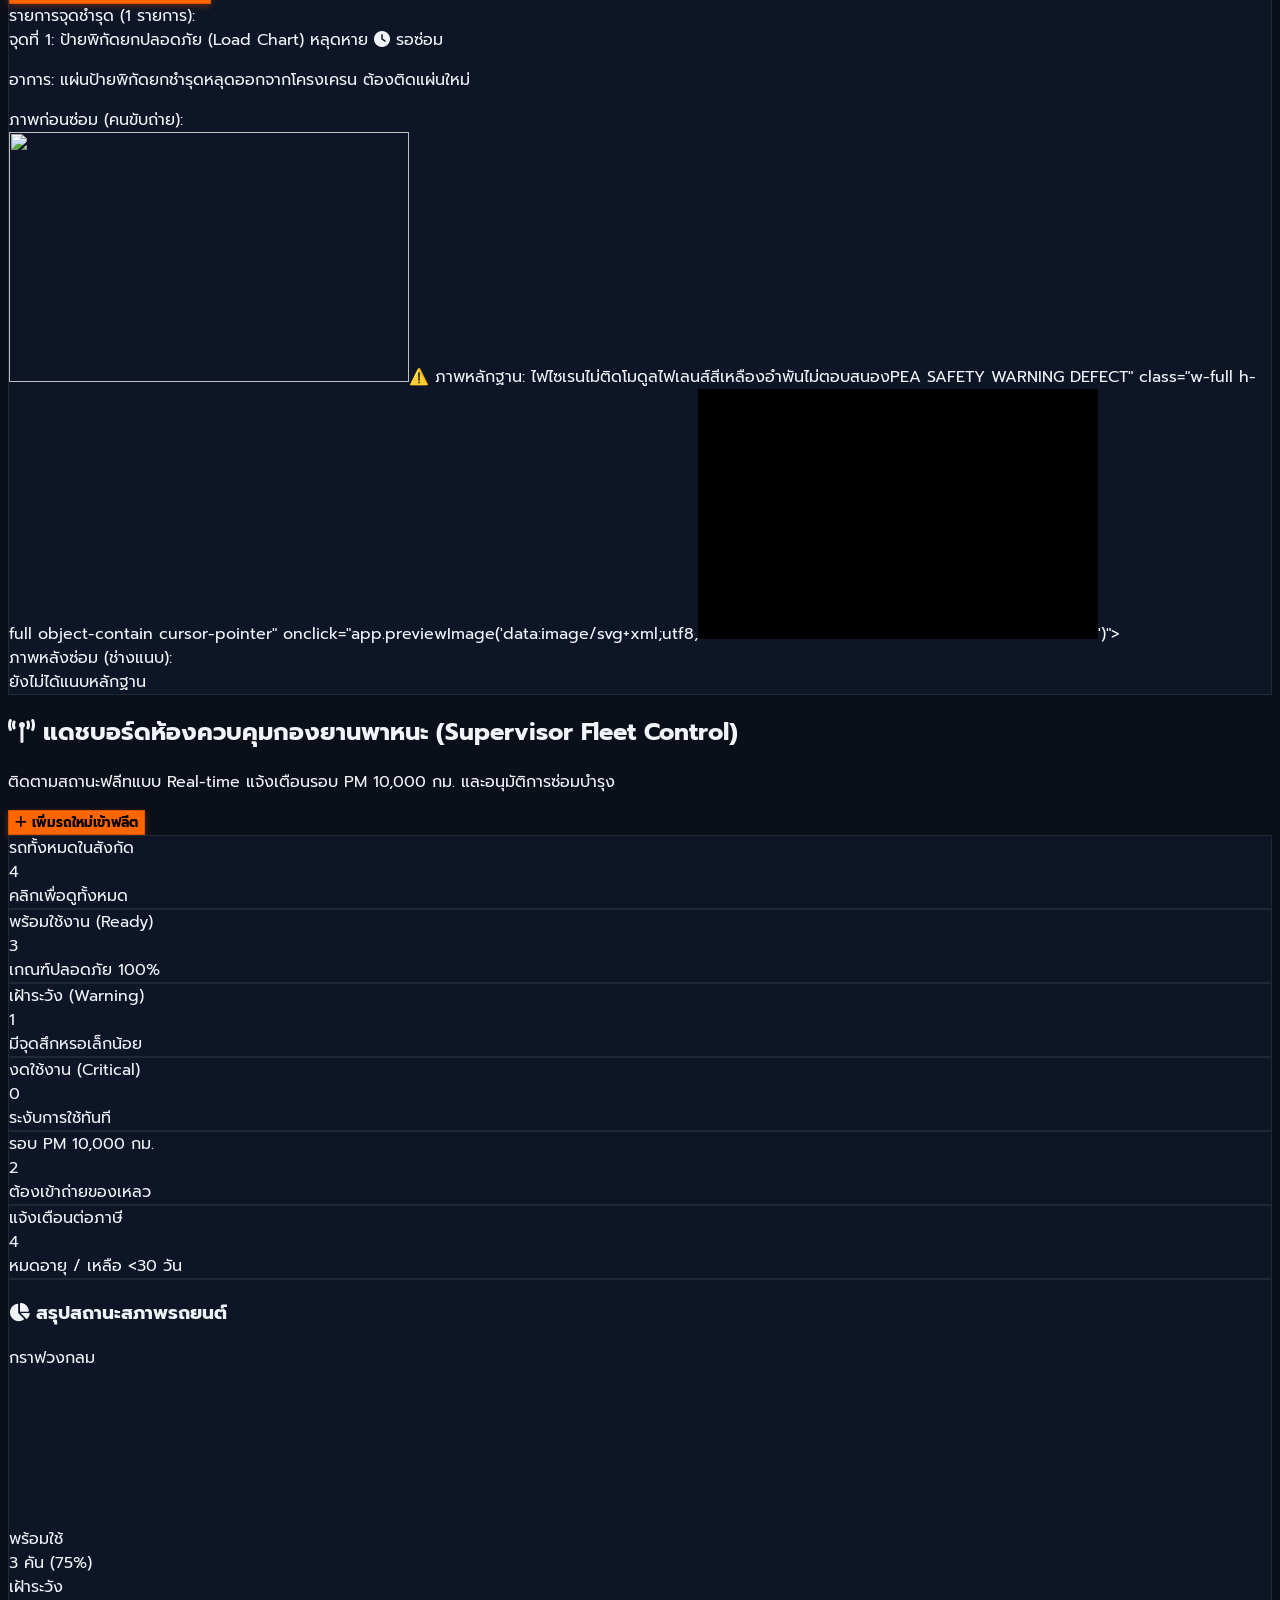
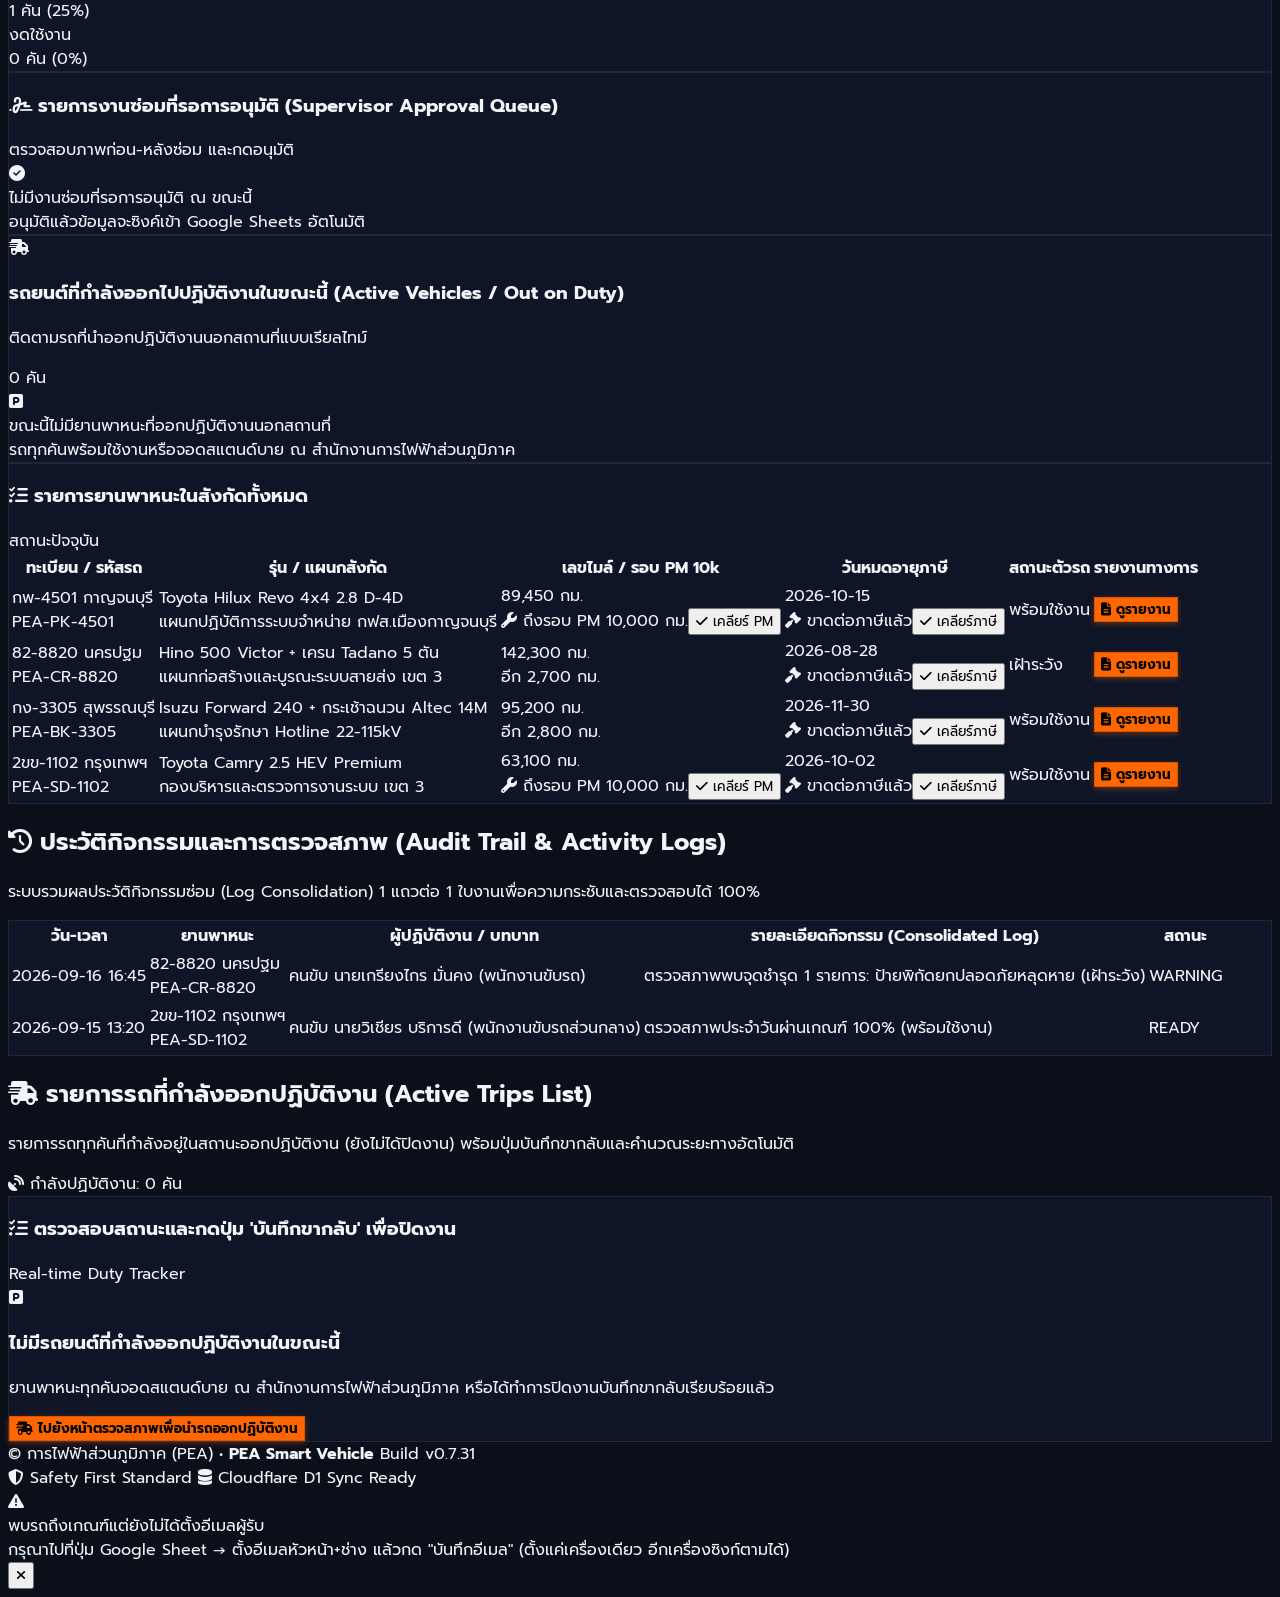
==== commit 5b0808fd: "v0.7.31: set new verified GAS web-app URL as the DEFAULT_WEBAPP_URL in googleSheetService.js so mach" ====
--- a/index.html
+++ b/index.html
@@ -23,7 +23,7 @@
         };
     </script>
 
-    <!-- Cache Busting v0.7.30 -->
+    <!-- Cache Busting v0.7.31 -->
     <!-- Tailwind CSS CDN -->
     <script src="https://cdn.tailwindcss.com"></script>
     <script>
@@ -51,7 +51,7 @@
     <!-- Chart.js CDN -->
     <script src="https://cdn.jsdelivr.net/npm/chart.js"></script>
 
-    <!-- Custom CSS with Cache Busting v0.7.30 -->
+    <!-- Custom CSS with Cache Busting v0.7.31 -->
     <link rel="stylesheet" href="css/main.css?v=0.7.19">
 </head>
 <body class="bg-[#0b0f19] text-slate-100 min-h-screen flex flex-col antialiased selection:bg-purple-600 selection:text-white">
@@ -72,7 +72,7 @@
                     <div class="flex items-center gap-2">
                         <span class="text-[11px] font-extrabold tracking-wider text-amber-400 uppercase">การไฟฟ้าส่วนภูมิภาค</span>
                         <span class="text-[10px] px-2 py-0.5 rounded-full bg-purple-800/80 text-purple-200 border border-purple-500/30 font-mono font-bold">SAFETY FIRST</span>
-                        <span class="text-[10px] px-1.5 py-0.2 rounded bg-amber-500 text-black font-mono font-black">v0.7.30</span>
+                        <span class="text-[10px] px-1.5 py-0.2 rounded bg-amber-500 text-black font-mono font-black">v0.7.31</span>
                     </div>
                     <h1 class="text-sm sm:text-base font-black text-white tracking-tight flex items-center gap-2">
                         PEA SMART VEHICLE
@@ -632,7 +632,7 @@
     <footer class="bg-[#090d16] border-t border-slate-800/80 py-4 text-center text-xs text-slate-400 no-print">
         <div class="max-w-7xl mx-auto px-4 flex flex-wrap justify-between items-center gap-2">
             <div>
-                © การไฟฟ้าส่วนภูมิภาค (PEA) • <b>PEA Smart Vehicle</b> Build <span class="font-mono text-amber-400 font-bold">v0.7.30</span>
+                © การไฟฟ้าส่วนภูมิภาค (PEA) • <b>PEA Smart Vehicle</b> Build <span class="font-mono text-amber-400 font-bold">v0.7.31</span>
             </div>
             <div class="flex items-center gap-3 text-[11px]">
                 <span><i class="fa-solid fa-shield-halved text-emerald-400"></i> Safety First Standard</span>
@@ -653,7 +653,7 @@
     <div id="pea-return-mileage-modal"></div>
 
     <!-- =====================================================================
-         SCRIPTS WITH CACHE BUSTING v0.7.30
+         SCRIPTS WITH CACHE BUSTING v0.7.31
          ===================================================================== -->
     <script src="js/vehicleData.js?v=0.7.30"></script>
     <script src="js/db.js?v=0.7.30"></script>
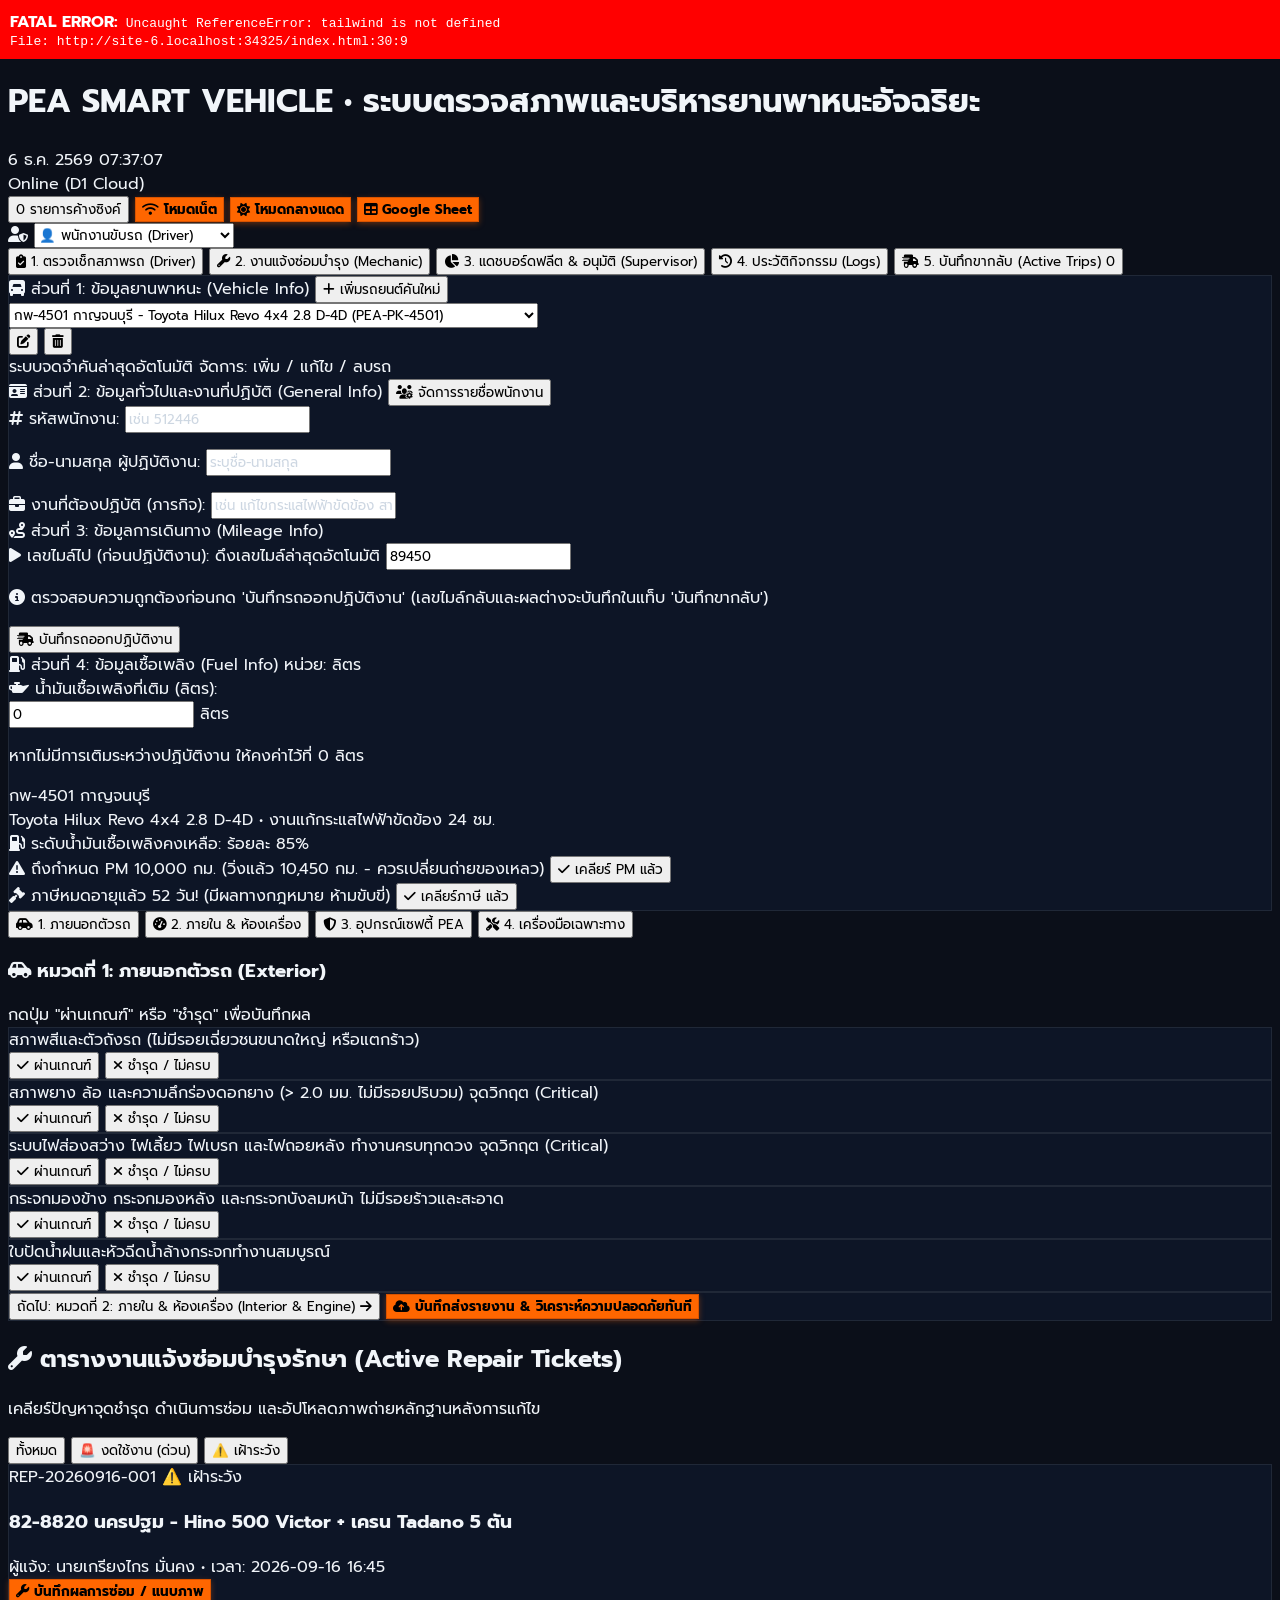
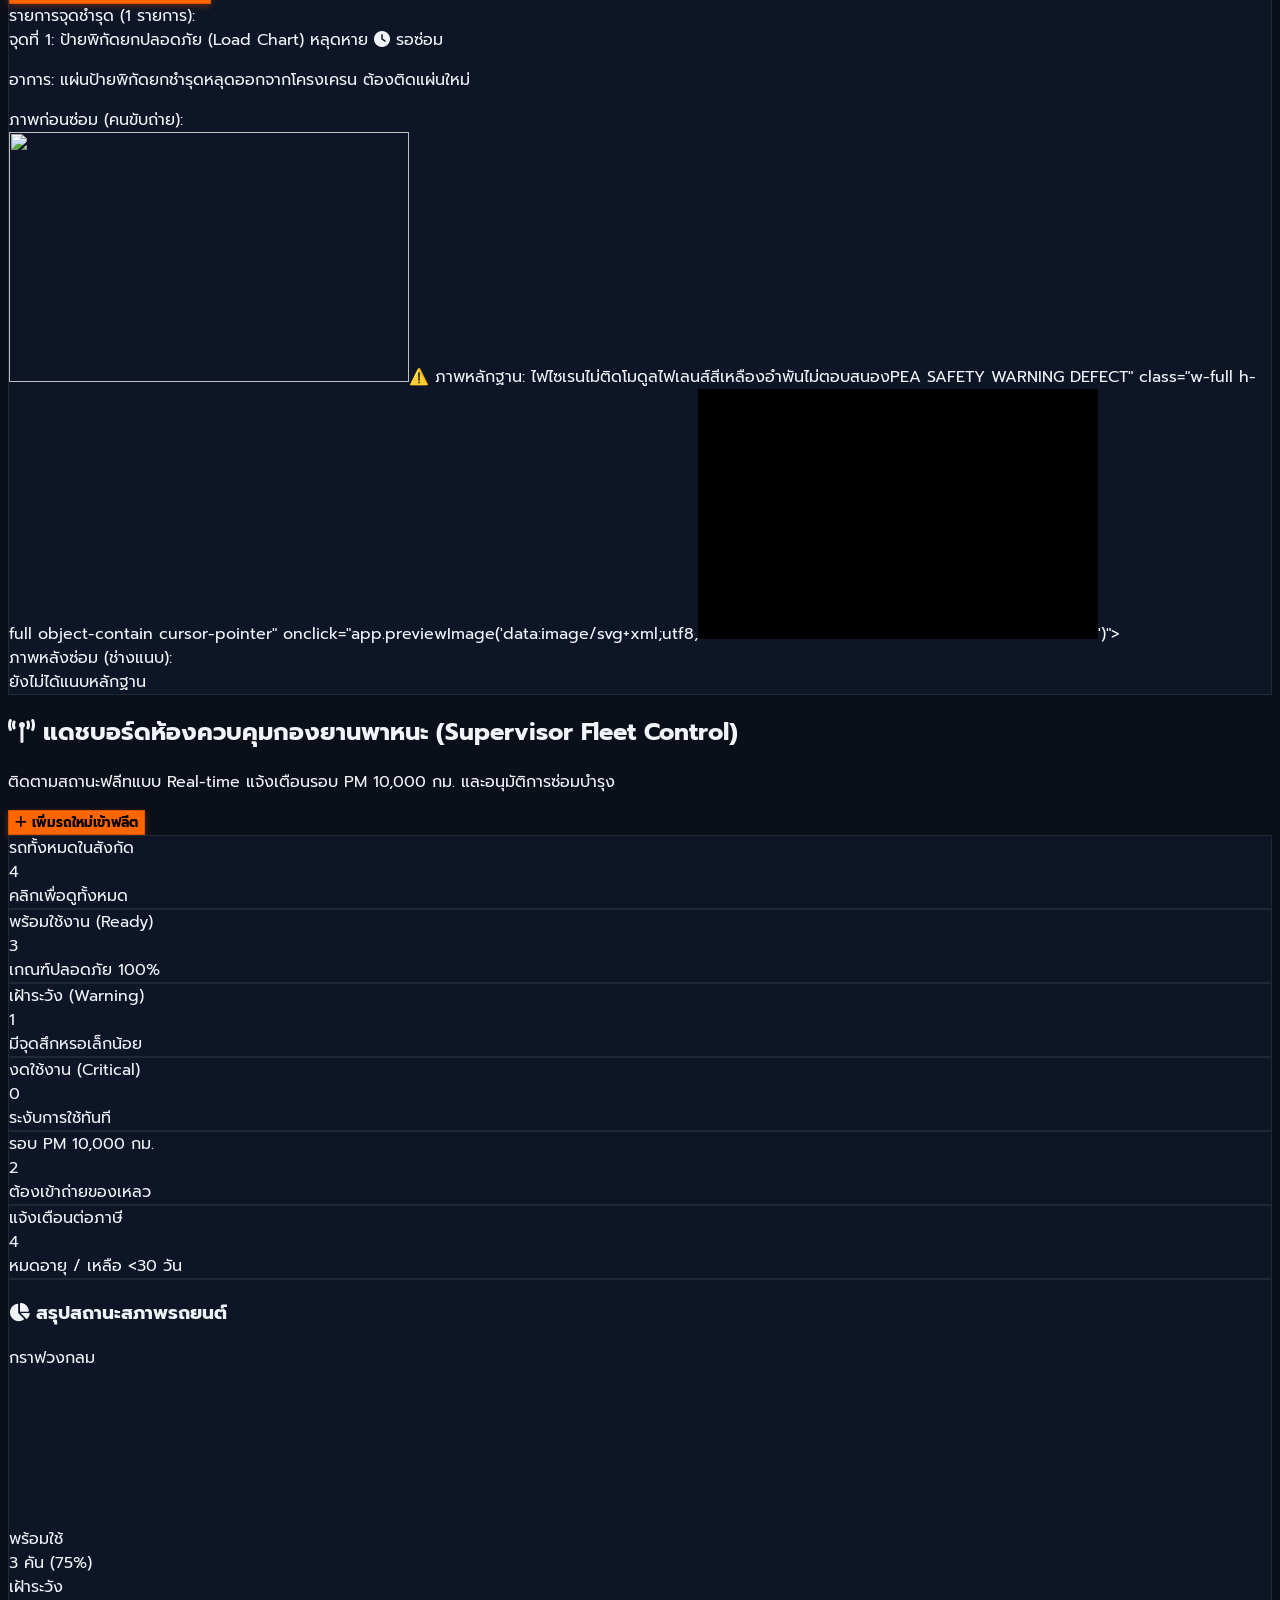
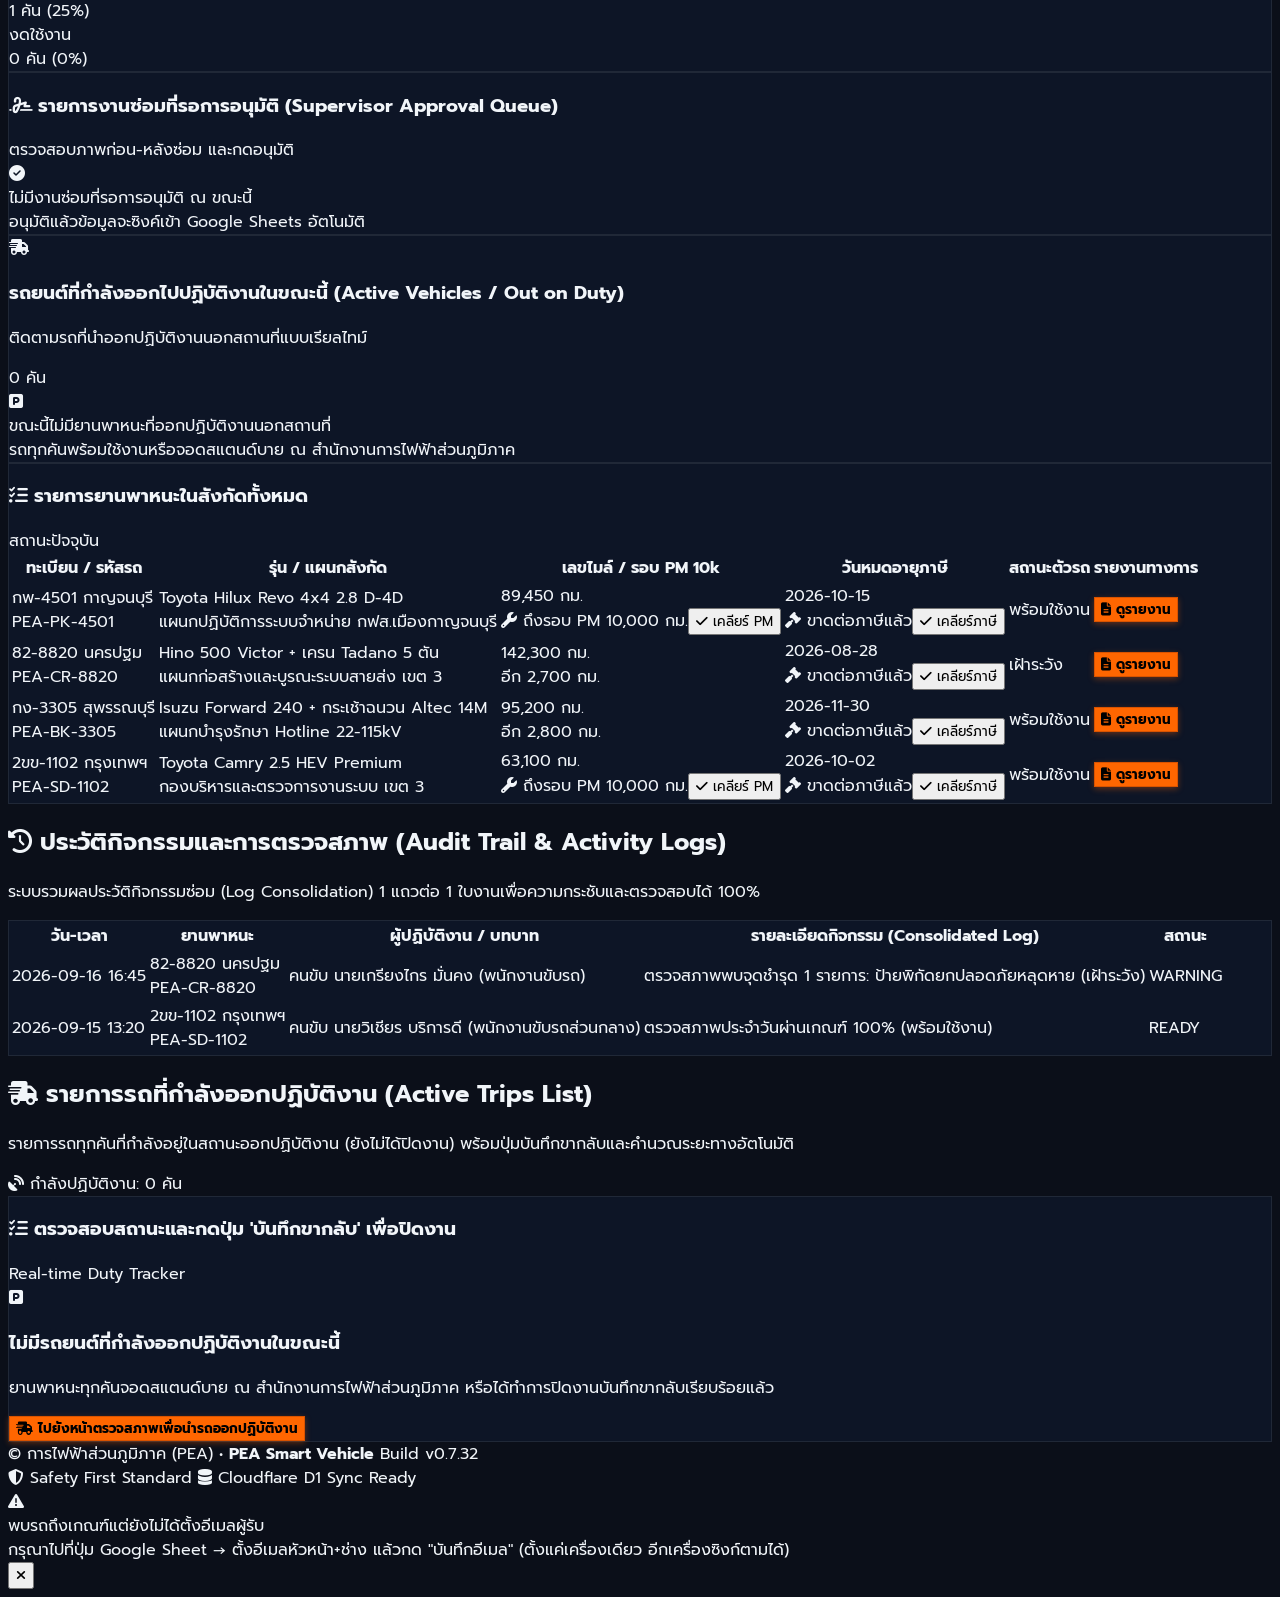
==== commit 34b3b2c6: "v0.7.32: fix permanently-stuck active missions in the return/active-trips page. Root causes found in" ====
--- a/index.html
+++ b/index.html
@@ -23,7 +23,7 @@
         };
     </script>
 
-    <!-- Cache Busting v0.7.31 -->
+    <!-- Cache Busting v0.7.32 -->
     <!-- Tailwind CSS CDN -->
     <script src="https://cdn.tailwindcss.com"></script>
     <script>
@@ -51,7 +51,7 @@
     <!-- Chart.js CDN -->
     <script src="https://cdn.jsdelivr.net/npm/chart.js"></script>
 
-    <!-- Custom CSS with Cache Busting v0.7.31 -->
+    <!-- Custom CSS with Cache Busting v0.7.32 -->
     <link rel="stylesheet" href="css/main.css?v=0.7.19">
 </head>
 <body class="bg-[#0b0f19] text-slate-100 min-h-screen flex flex-col antialiased selection:bg-purple-600 selection:text-white">
@@ -72,7 +72,7 @@
                     <div class="flex items-center gap-2">
                         <span class="text-[11px] font-extrabold tracking-wider text-amber-400 uppercase">การไฟฟ้าส่วนภูมิภาค</span>
                         <span class="text-[10px] px-2 py-0.5 rounded-full bg-purple-800/80 text-purple-200 border border-purple-500/30 font-mono font-bold">SAFETY FIRST</span>
-                        <span class="text-[10px] px-1.5 py-0.2 rounded bg-amber-500 text-black font-mono font-black">v0.7.31</span>
+                        <span class="text-[10px] px-1.5 py-0.2 rounded bg-amber-500 text-black font-mono font-black">v0.7.32</span>
                     </div>
                     <h1 class="text-sm sm:text-base font-black text-white tracking-tight flex items-center gap-2">
                         PEA SMART VEHICLE
@@ -632,7 +632,7 @@
     <footer class="bg-[#090d16] border-t border-slate-800/80 py-4 text-center text-xs text-slate-400 no-print">
         <div class="max-w-7xl mx-auto px-4 flex flex-wrap justify-between items-center gap-2">
             <div>
-                © การไฟฟ้าส่วนภูมิภาค (PEA) • <b>PEA Smart Vehicle</b> Build <span class="font-mono text-amber-400 font-bold">v0.7.31</span>
+                © การไฟฟ้าส่วนภูมิภาค (PEA) • <b>PEA Smart Vehicle</b> Build <span class="font-mono text-amber-400 font-bold">v0.7.32</span>
             </div>
             <div class="flex items-center gap-3 text-[11px]">
                 <span><i class="fa-solid fa-shield-halved text-emerald-400"></i> Safety First Standard</span>
@@ -653,7 +653,7 @@
     <div id="pea-return-mileage-modal"></div>
 
     <!-- =====================================================================
-         SCRIPTS WITH CACHE BUSTING v0.7.31
+         SCRIPTS WITH CACHE BUSTING v0.7.32
          ===================================================================== -->
     <script src="js/vehicleData.js?v=0.7.30"></script>
     <script src="js/db.js?v=0.7.30"></script>
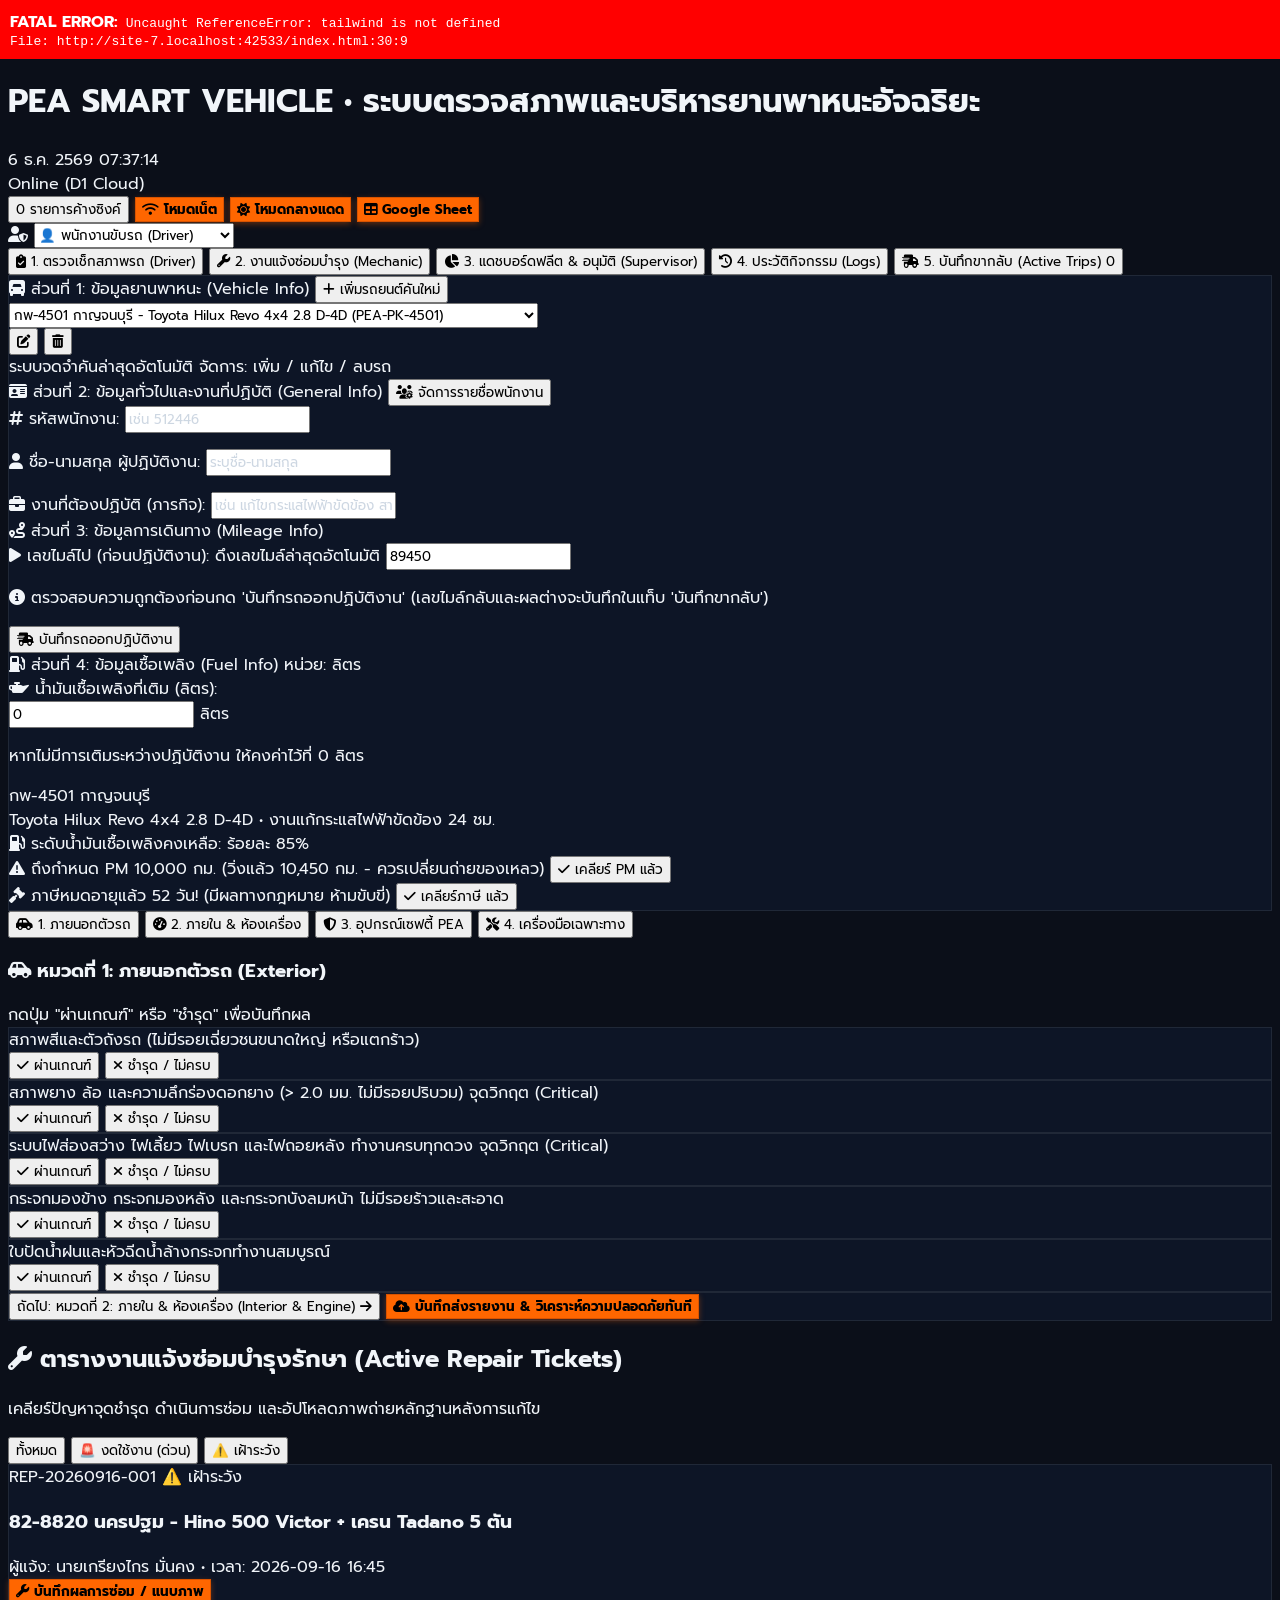
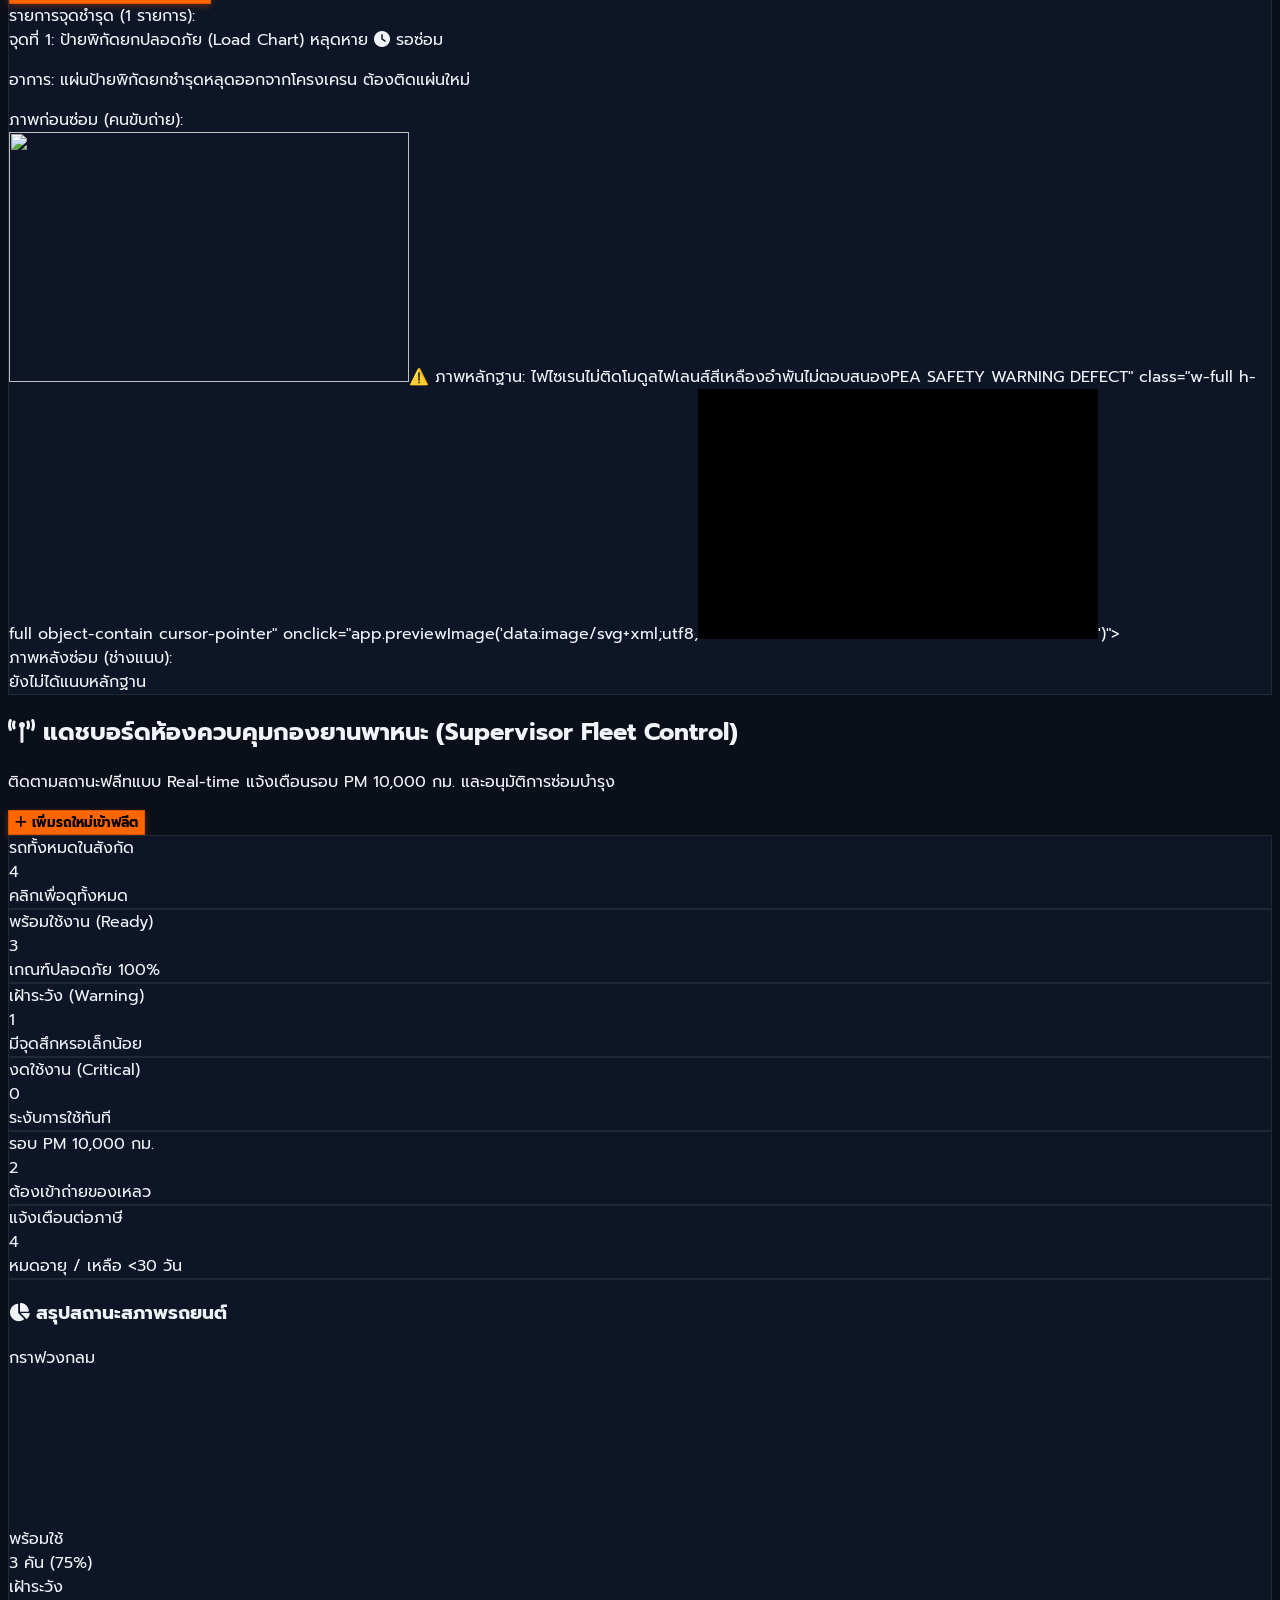
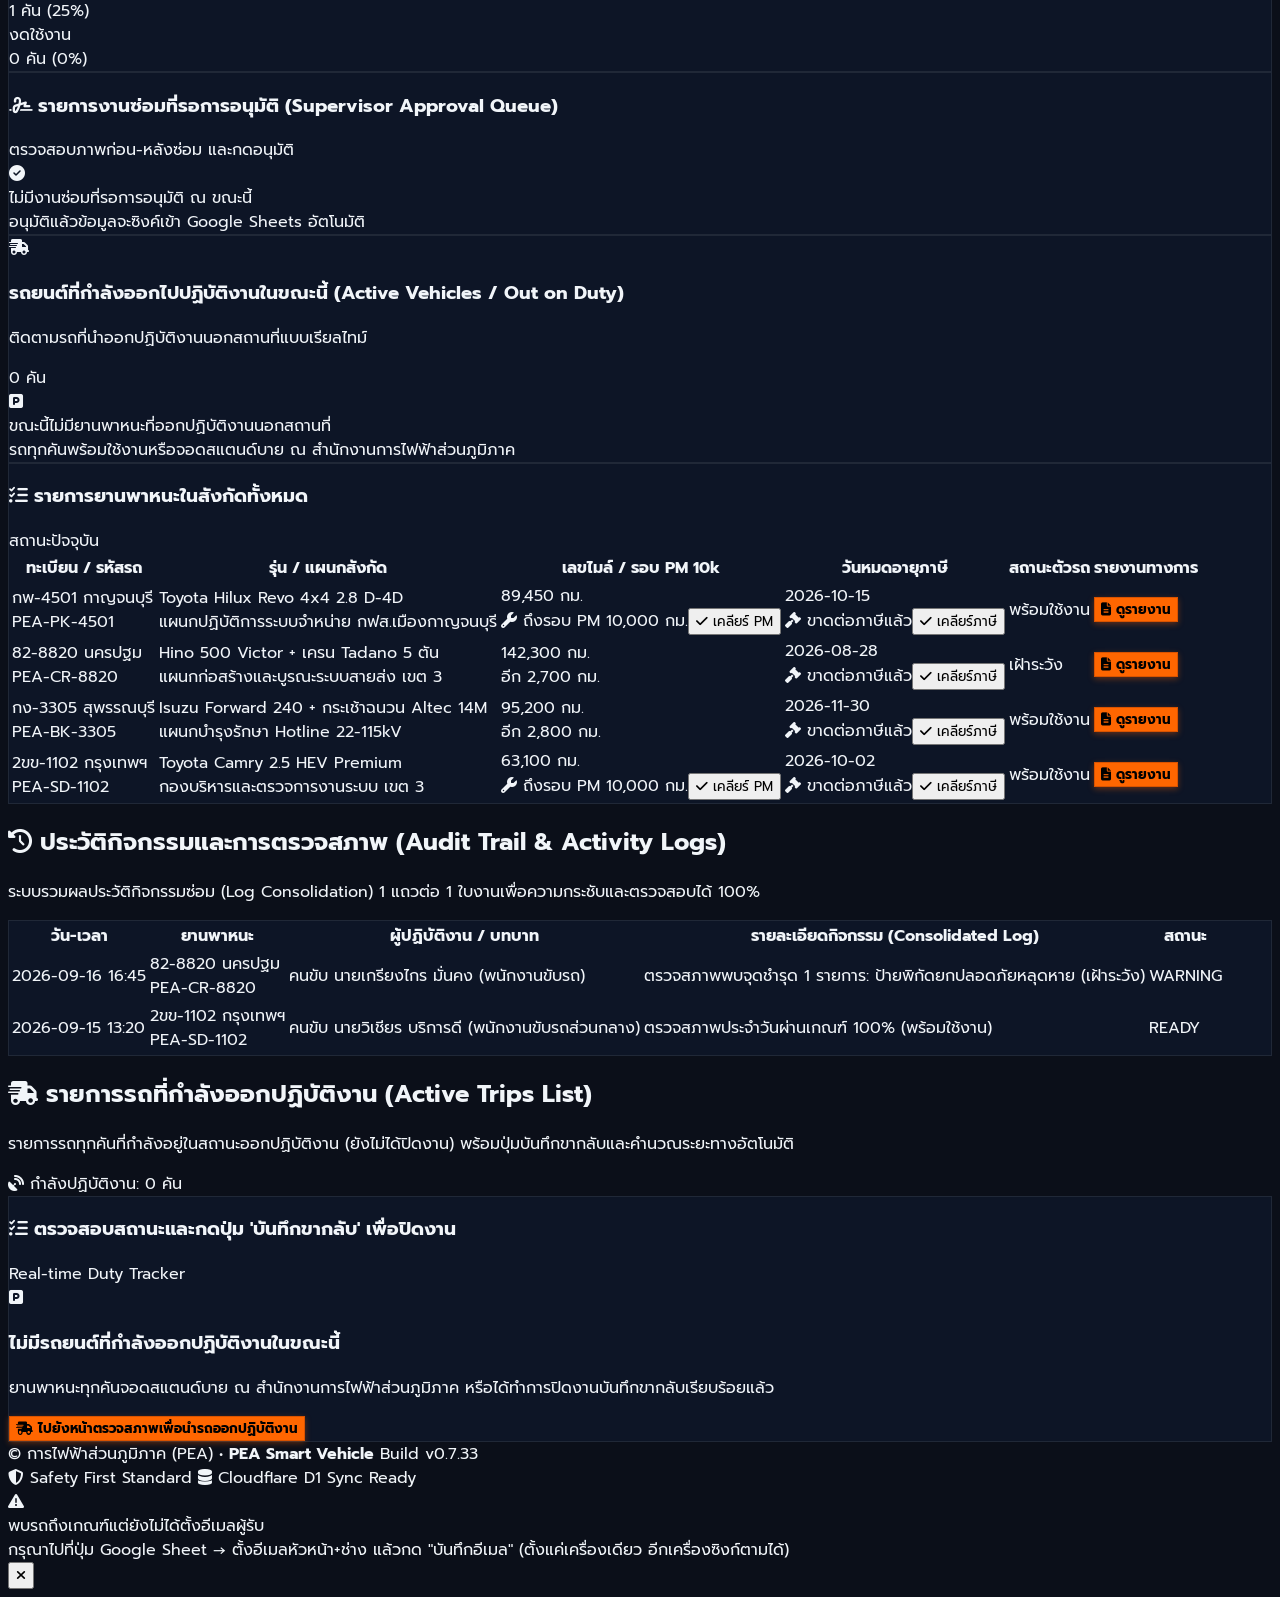
==== commit f13e1b5e: "v0.7.33: separate mileage business data out of the inspection sheet into the in/out (departure) log " ====
--- a/index.html
+++ b/index.html
@@ -23,7 +23,7 @@
         };
     </script>
 
-    <!-- Cache Busting v0.7.32 -->
+    <!-- Cache Busting v0.7.33 -->
     <!-- Tailwind CSS CDN -->
     <script src="https://cdn.tailwindcss.com"></script>
     <script>
@@ -51,7 +51,7 @@
     <!-- Chart.js CDN -->
     <script src="https://cdn.jsdelivr.net/npm/chart.js"></script>
 
-    <!-- Custom CSS with Cache Busting v0.7.32 -->
+    <!-- Custom CSS with Cache Busting v0.7.33 -->
     <link rel="stylesheet" href="css/main.css?v=0.7.19">
 </head>
 <body class="bg-[#0b0f19] text-slate-100 min-h-screen flex flex-col antialiased selection:bg-purple-600 selection:text-white">
@@ -72,7 +72,7 @@
                     <div class="flex items-center gap-2">
                         <span class="text-[11px] font-extrabold tracking-wider text-amber-400 uppercase">การไฟฟ้าส่วนภูมิภาค</span>
                         <span class="text-[10px] px-2 py-0.5 rounded-full bg-purple-800/80 text-purple-200 border border-purple-500/30 font-mono font-bold">SAFETY FIRST</span>
-                        <span class="text-[10px] px-1.5 py-0.2 rounded bg-amber-500 text-black font-mono font-black">v0.7.32</span>
+                        <span class="text-[10px] px-1.5 py-0.2 rounded bg-amber-500 text-black font-mono font-black">v0.7.33</span>
                     </div>
                     <h1 class="text-sm sm:text-base font-black text-white tracking-tight flex items-center gap-2">
                         PEA SMART VEHICLE
@@ -632,7 +632,7 @@
     <footer class="bg-[#090d16] border-t border-slate-800/80 py-4 text-center text-xs text-slate-400 no-print">
         <div class="max-w-7xl mx-auto px-4 flex flex-wrap justify-between items-center gap-2">
             <div>
-                © การไฟฟ้าส่วนภูมิภาค (PEA) • <b>PEA Smart Vehicle</b> Build <span class="font-mono text-amber-400 font-bold">v0.7.32</span>
+                © การไฟฟ้าส่วนภูมิภาค (PEA) • <b>PEA Smart Vehicle</b> Build <span class="font-mono text-amber-400 font-bold">v0.7.33</span>
             </div>
             <div class="flex items-center gap-3 text-[11px]">
                 <span><i class="fa-solid fa-shield-halved text-emerald-400"></i> Safety First Standard</span>
@@ -653,7 +653,7 @@
     <div id="pea-return-mileage-modal"></div>
 
     <!-- =====================================================================
-         SCRIPTS WITH CACHE BUSTING v0.7.32
+         SCRIPTS WITH CACHE BUSTING v0.7.33
          ===================================================================== -->
     <script src="js/vehicleData.js?v=0.7.30"></script>
     <script src="js/db.js?v=0.7.30"></script>
